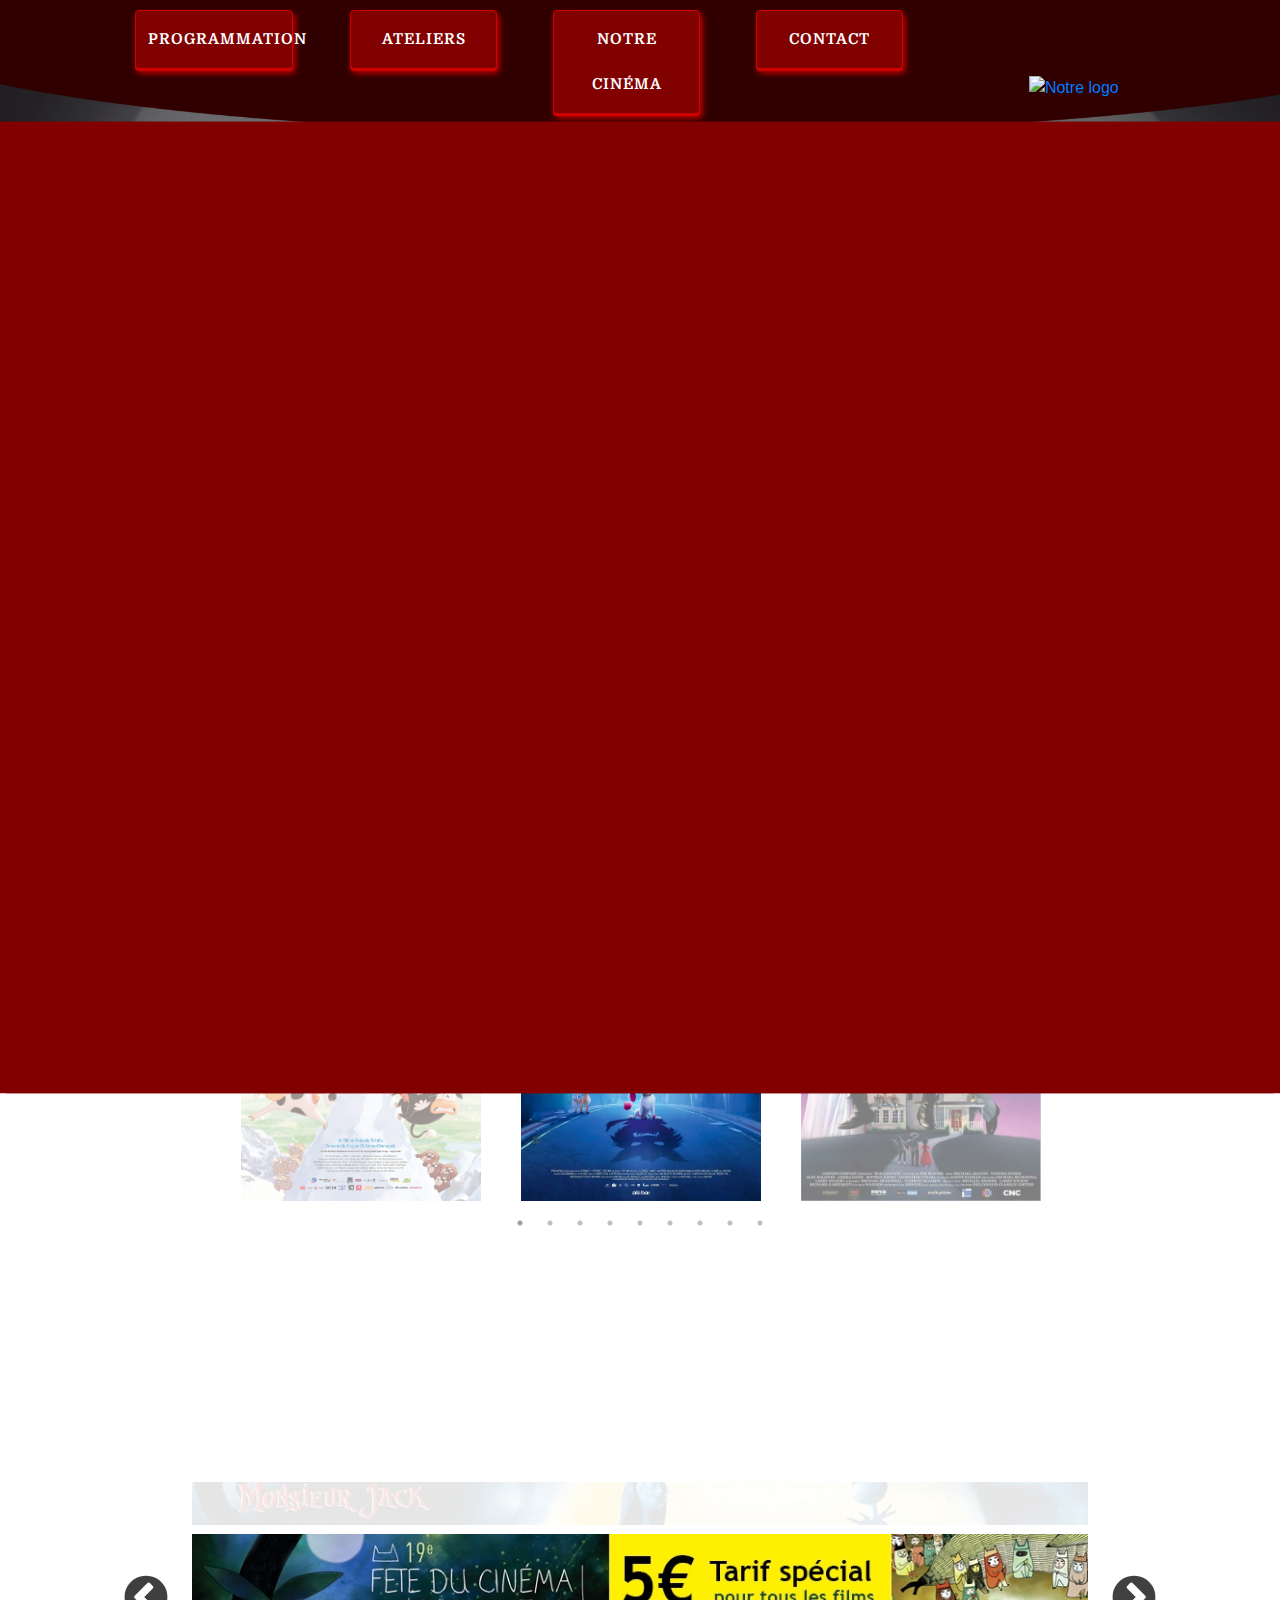
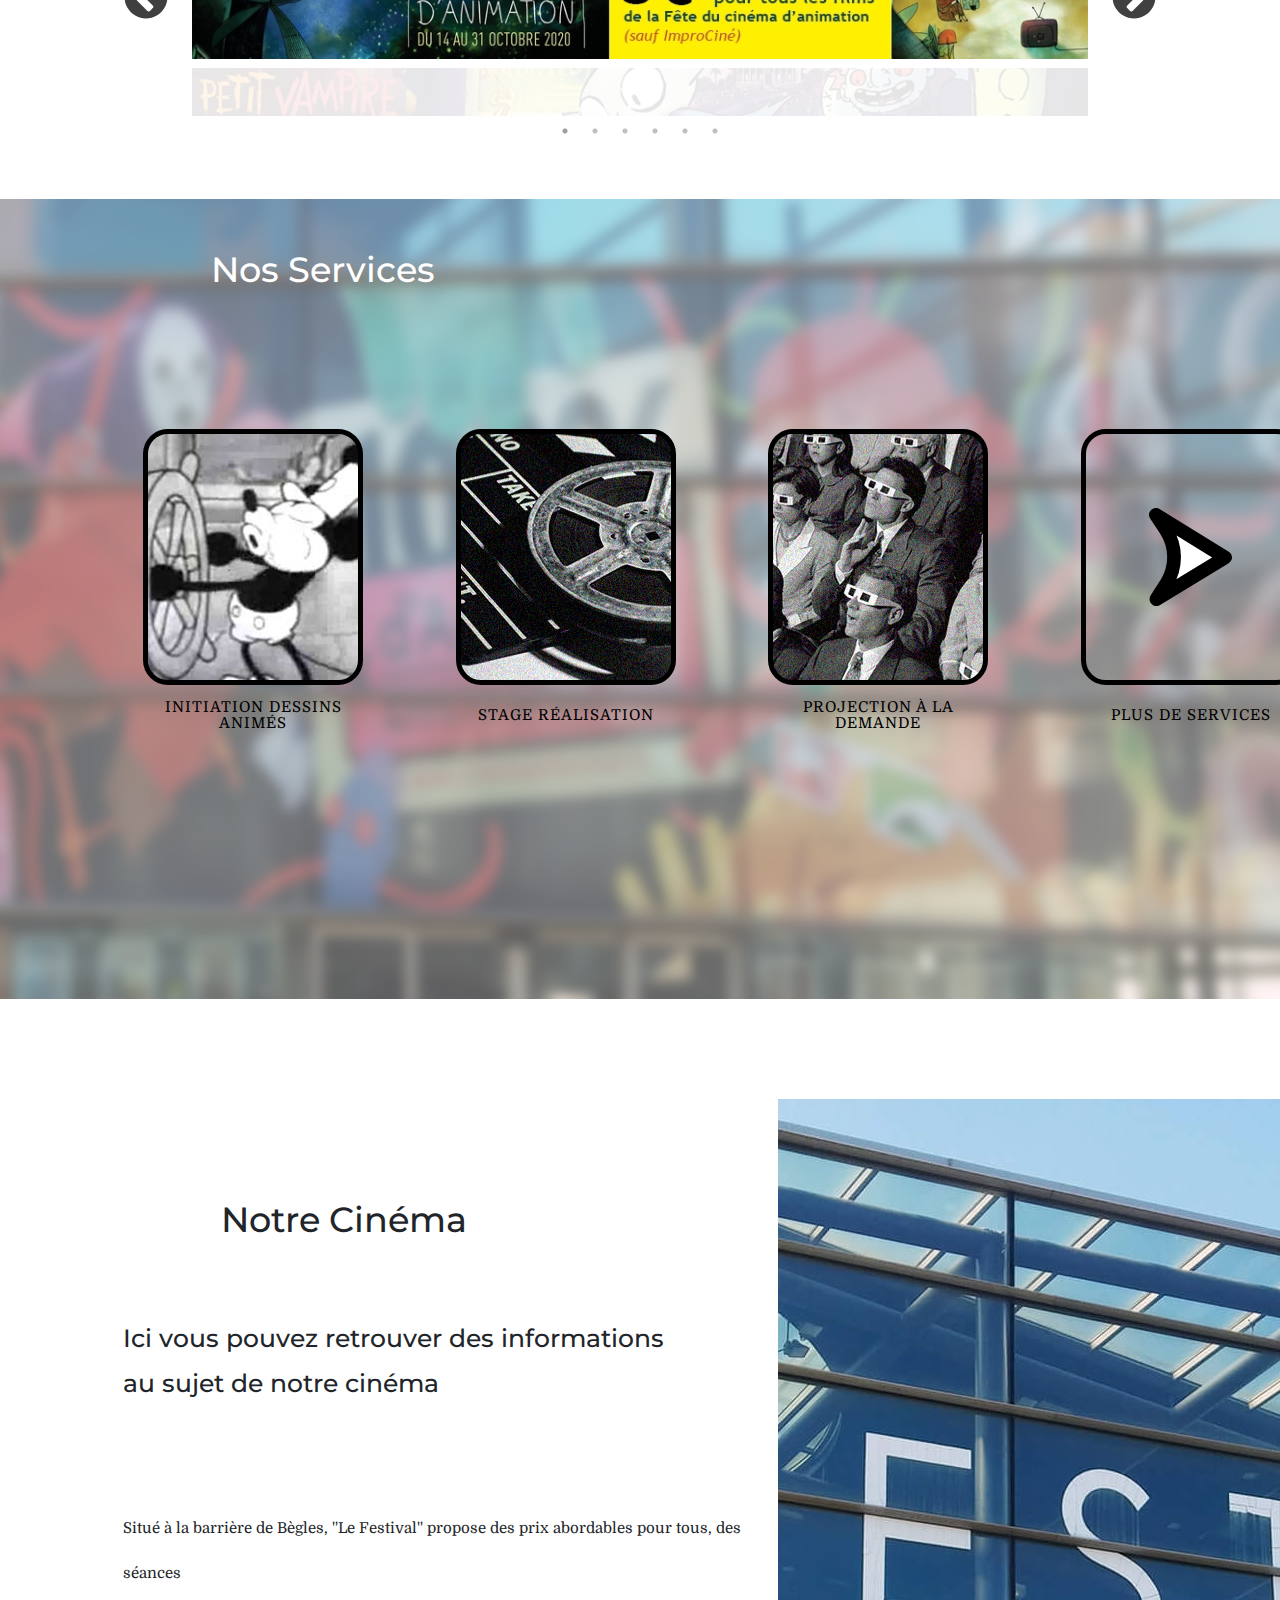
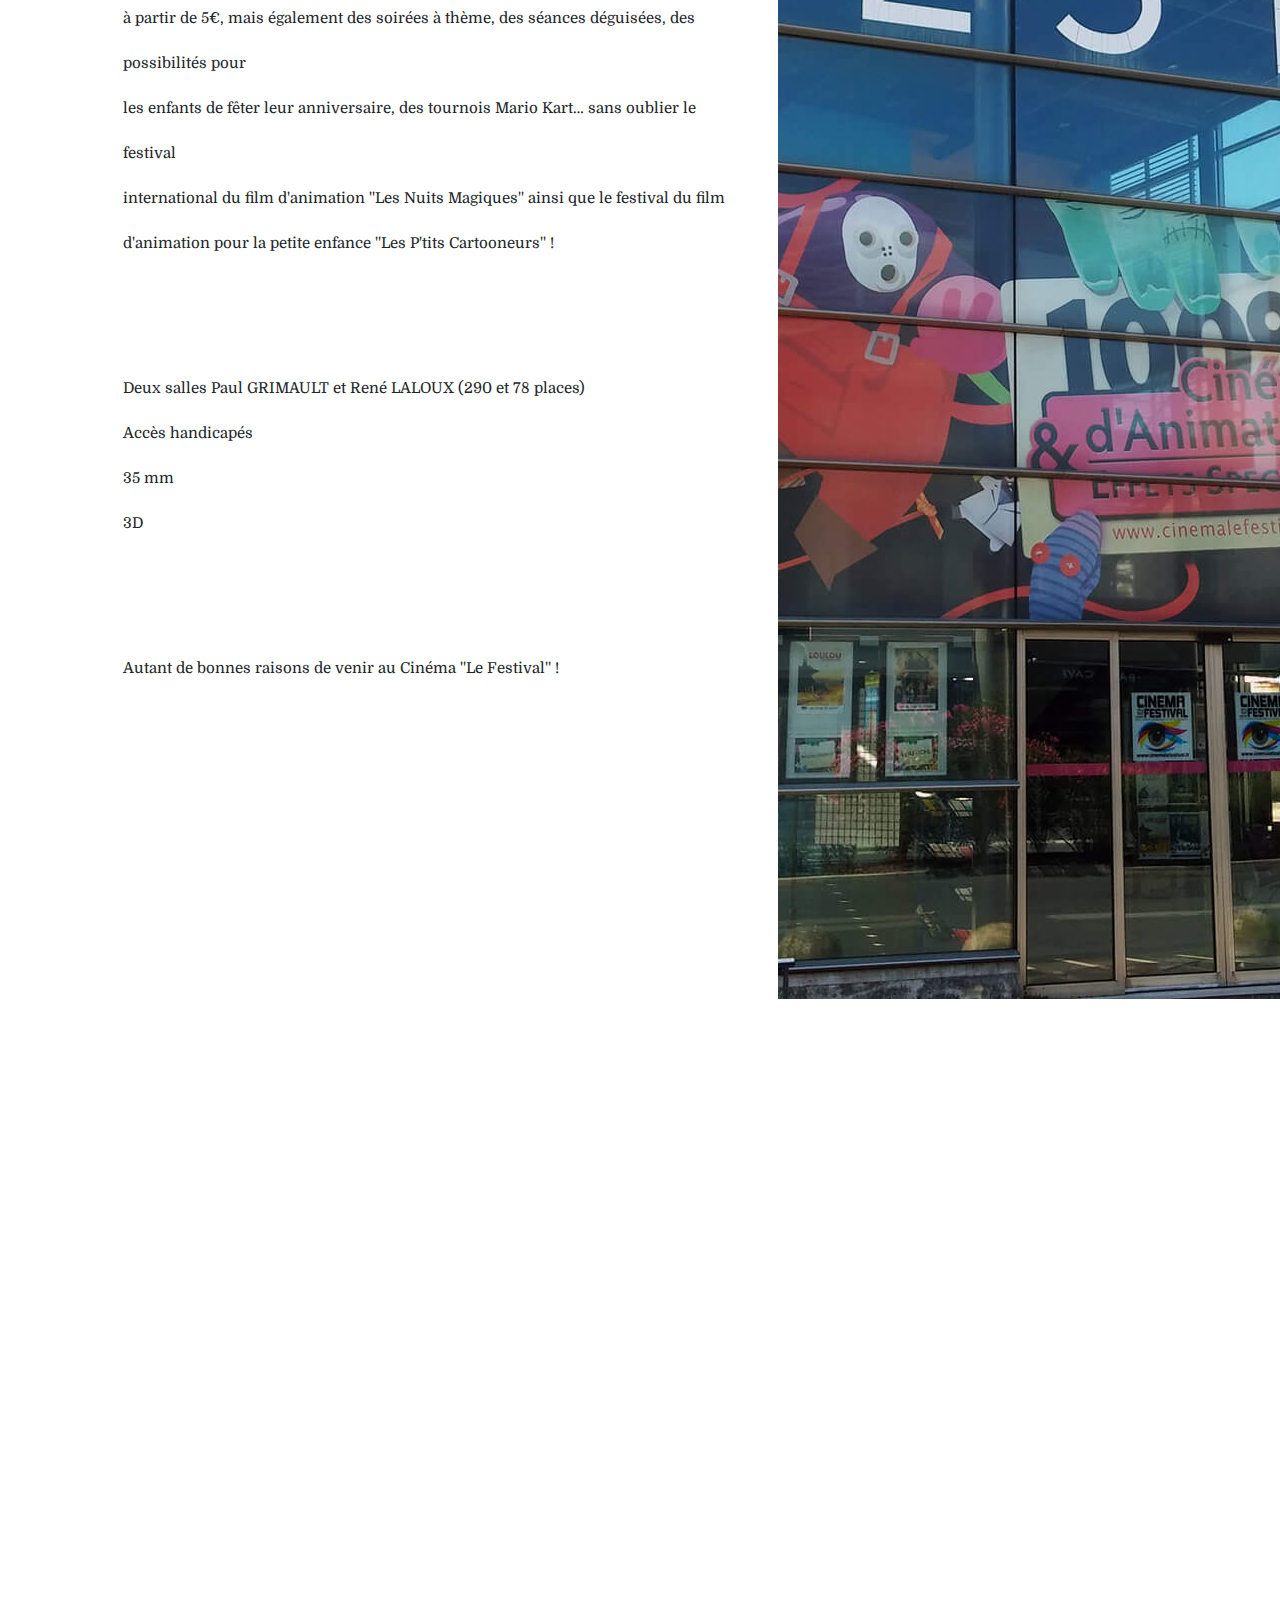
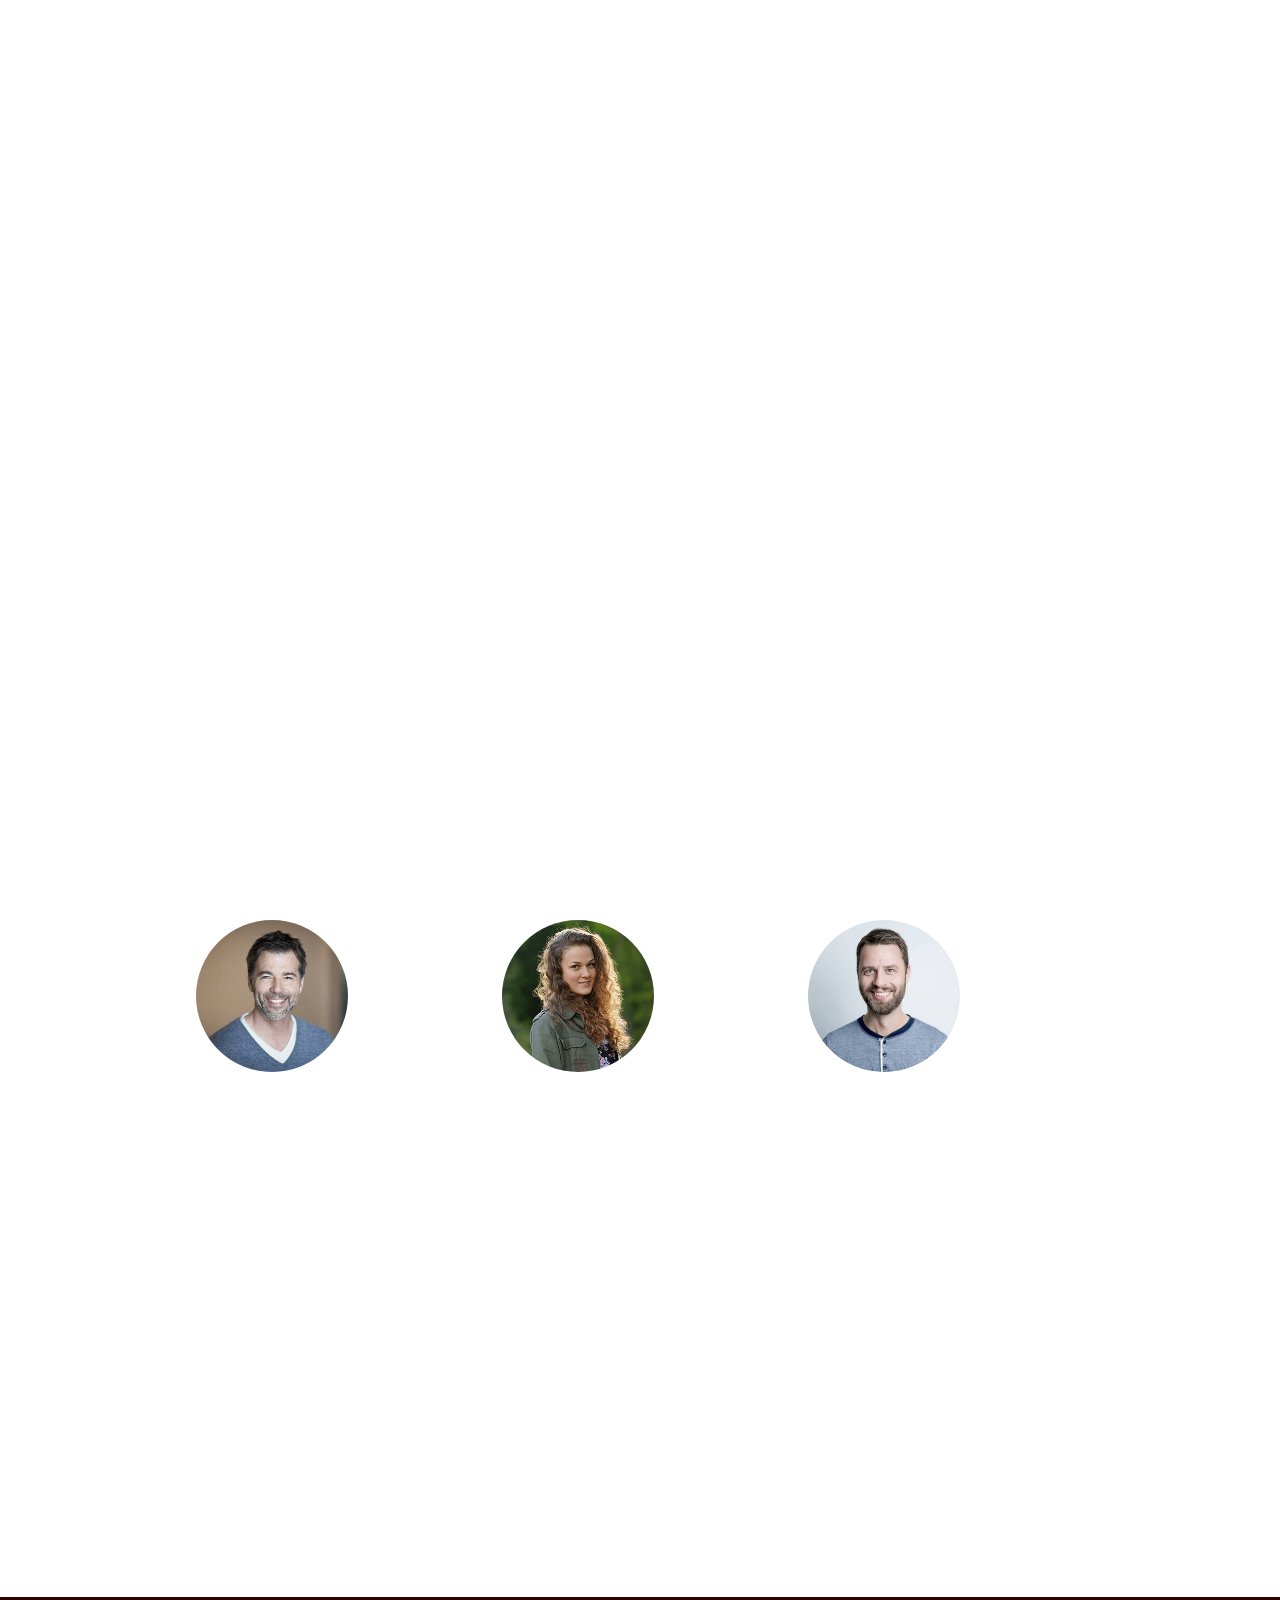
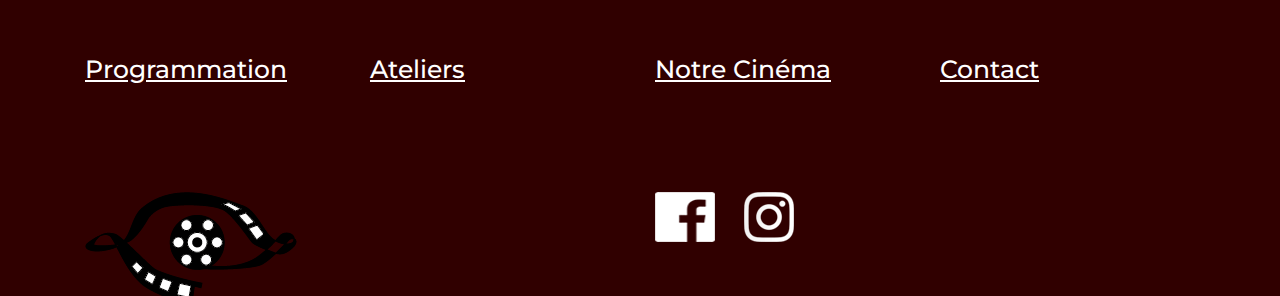
==== index.html @ 4c050da2 "orthograph" ====
<!DOCTYPE html>
<html lang="en">

<head>
    <meta charset="utf-8" />
    <meta http-equiv="X-UA-Compatible" container="IE=edge,chrome=1" />
    <title>Cinéma le Festival</title>
    <meta name="description"
        container="Site du Cinéma LeFestival de Bègles. Programmation des films et événements, horaires et services" />
    <meta name="viewport" container="width=device-width, initial-scale=1" />
    <link rel="apple-touch-icon" href="apple-touch-icon.png" />
    <link rel="stylesheet" href="https://stackpath.bootstrapcdn.com/bootstrap/4.4.1/css/bootstrap.min.css"
        integrity="sha384-Vkoo8x4CGsO3+Hhxv8T/Q5PaXtkKtu6ug5TOeNV6gBiFeWPGFN9MuhOf23Q9Ifjh" crossorigin="anonymous" />

    <link rel="stylesheet" type="text/css" href="./caroussel_res/slick/slick.css">
    <link rel="stylesheet" type="text/css" href="./caroussel_res/slick/slick-theme.css">
    <link rel="stylesheet" href="./css/reset.css" />
    <link rel="stylesheet" href="./css/chargement.css" />
    <link rel="stylesheet" href="./css/buttons.css" />
    <link rel="stylesheet" href="css/puce.css">
    <link rel="stylesheet" href="./css/index.css" />
    <link rel="stylesheet" href="./css/buttonsServices.css" />
    <link rel="stylesheet" href="./css/style.css" />
    <link rel="stylesheet" href="./css/slick.css" />
    <link rel="stylesheet"
        href="https://fonts.googleapis.com/css2?family=Domine&family=Montserrat:wght@500&display=swap" rel="stylesheet">
    <!-- <link rel="stylesheet" href="css/bootstrap.min.css" /> -->

</head>

<body>
    <section id="panels-container">
        <div class="panel panel--left is-opened ">
            <svg xmlns="http://www.w3.org/2000/svg" width="135vw" height="135vh" viewBox="0 0 1422.917 800">
                <path id="slide_gauche" data-name="slide gauche"
                    d="M0,0V800H1048.417c228.875-191.073,374.5-478.531,374.5-800Z" fill="#810000" />
            </svg>


        </div>
        <div class="panel panel--right is-opened ">
            <svg xmlns="http://www.w3.org/2000/svg" width="135vw" height="135vh" viewBox="0 0 1422.917 800">
                <path id="slide_droit" data-name="slide droit" d="M1422.917,0V800H374.5C145.625,608.927,0,321.469,0,0Z"
                    fill="#810000" />
            </svg>


        </div>

        <header id="bar">
            <div class="container-fluid menu">


                <!--le menu-->
                <div class="row men1">
                    <div class="col">
                        <section class="buttons">

                            <a href="Film.html" class="btn btn-1 btnanim">
                                <p>Programmation</p>
                            </a>
                    </div>
                    <div class="col">
                        <section class="buttons">
                            <a href="" class="btn btn-1 btnanim">
                                <p>Ateliers</p>
                            </a>
                    </div>
                    <div class="col">
                        <section class="buttons">
                            <a href="" class="btn btn-1 btnanim">
                                <p>Notre Cinéma</p>
                            </a>
                    </div>
                    <div class="col">
                        <section class="buttons">
                            <a href="" class="btn btn-1 btnanim">
                                <p>Contact</p>
                            </a>
                    </div>

                </div>
                <div class="row men2">
                    <div class="col">
                        <a href="index.html" class="btnanim">
                            <img class="logo" src=Img-logo\logo1.png title="Notre logo" alt="Notre logo">
                        </a>

                    </div>
                </div>
            </div>

            <!--ici le logo-->


        </header>

        <nav id="main-navigation">
            <ul class="contpuces">
                <li><a href="#ecran1" class="puce puce1"> </a> </li>
                <li><a href="#ecran2" class="puce puce2"> </a> </li>
                <li><a href="#ecran3" class="puce puce3"> </a> </li>
                <li><a href="#ecran4" class="puce puce4"> </a> </li>
                <li><a href="#ecran5" class="puce puce5"> </a> </li>
                <li><a href="#ecran6" class="puce puce6"> </a> </li>
                <li><a href="#ecran7" class="puce puce7"> </a> </li>

            </ul>
        </nav>

        <div class="container-fluid">
            <div class="row entitle">
                <div class="col">
                    <!-- texte de bienvenu-->
                    <h1 class="big">Bienvenue au Cinéma Le Festival !</h1>
                    <h3 class="distantuno">Spécialisé dans le cinéma d'animation <br> et d'effets spéciaux à Bègles !
                    </h3>
                </div>
            </div>

            <div class="row">
                <div class="col">
                    <h2 id="ecran1" class="title-anchor distantdos">Nos Films à l'affiche</h2>

                    <section class="center slider">
                        <div>
                            <a href="http://www.google.com"><img src="./Img-flm/100_loup/Affiche.jpg"></a>
                        </div>
                        <div>
                            <a href="http://www.google.com"><img src="./Img-flm/Beetlejuice/Affiche.jpg"></a>
                        </div>
                        <div>
                            <a href="http://www.google.com"><img src="./Img-flm/Black_Widow/Affiche.jpg"></a>
                        </div>
                        <div>
                            <a href="http://www.google.com"><img src="./Img-flm/Dark_Shadow/Affiche.jpg"></a>
                        </div>
                        <div>
                            <a href="http://www.google.com"><img src="./Img-flm/Frankenweenie/Affiche.jpg"></a>
                        </div>
                        <div>
                            <a href="http://www.google.com"><img src="./Img-flm/Fritzi/Affiche.jpg"></a>
                        </div>
                        <div>
                            <a href="http://www.google.com"><img src="./Img-flm/La_chouette_en_toque/Affiche.jpg"></a>
                        </div>
                        <div>
                            <a href="http://www.google.com"><img src="./Img-flm/Le_peuple_loup/Affiche.jpg"></a>
                        </div>
                        <div>
                            <a href="http://www.google.com"><img src="./Img-flm/Le_Quatuor_à_cornes/Affiche.jpg"></a>
                        </div>
                    </section>

                    <a href="Film.html">
                        <p class="minLink">Voir plus de films</p>
                    </a>
                </div>
            </div>
            <div class="row">
                <div class="col">
                    <h2 id="ecran2" class="title-anchor distantdos ">Nos Événements</h2>


                    <section class="vertical-center slider">
                        <div>
                            <img src="./bannEvnmt/1.jpg">
                        </div>
                        <div>
                            <img src="./bannEvnmt/2.jpg">
                        </div>
                        <div>
                            <img src="./bannEvnmt/3.jpg">
                        </div>
                        <div>
                            <img src="./bannEvnmt/4.jpg">
                        </div>
                        <div>
                            <img src="./bannEvnmt/5.jpg">
                        </div>
                        <div>
                            <img src="./bannEvnmt/6.jpg">
                        </div>
                    </section>

                    <a href="">
                        <p class="minLink">Voir plus d'événement</p>
                    </a>
                </div>
            </div>


            <div id="ecran3" class="row serv" style="background-image:url(./img-logo/service_bg.png);">
                <div class="col">
                    <h2 class="title-anchor distantdos">Nos Services</h2>
                    <div class="container-fluid">
                        <div class="row">

                            <!-- div avec les boutons-->
                            <div class="col">
                                <section class="buttons2 ">
                                    <span class="btn-2 btn-3 "
                                        style="background-image: url(./img-logo/animation.png);  background-position: center; background-size: inherit;">
                                        <p class="BS" style="position: absolute; padding-top: 150%;">Initiation dessins
                                            animés</p>
                                    </span>
                                </section>
                            </div>
                            <div class="col ">
                                <section class="buttons2">
                                    <span class="btn-2 btn-3"
                                        style="background-image: url(./img-logo/real.png);  background-position: center; background-size: inherit;">
                                        <p class="BS" style="position: absolute; padding-top: 150%;">Stage réalisation
                                        </p>
                                    </span>
                                </section>
                            </div>
                            <div class="col ">
                                <section class="buttons2">
                                    <span class="btn-2 btn-3"
                                        style="background-image: url(./img-logo/proj.png);  background-position: center; background-size: inherit;">
                                        <p class="BS" style="position: absolute; padding-top: 150%;">Projection à la
                                            demande</p>
                                    </span>
                                </section>
                            </div>
                            <div class="col ">
                                <section class="buttons2">
                                    <span class="btn-2 btn-3">
                                        <img src=img-logo\Flech-lien.svg title="voir plus de services"
                                            alt="voir plus de services" style="height: 40%;">
                                        <p class="BS" style="position: absolute; padding-top: 150%;">Plus de services
                                        </p>
                                    </span>
                                </section>
                            </div>
                        </div>
                    </div>
                </div>
            </div>
        </div>
        <div class="container-fluid container-cinema">
            <div class="row">
                <div class="col">
                    <div class="container-fluid">
                        <div class="row">
                            <div class="col distantuno">
                                <div class="container-fluid">
                                    <div class="row">
                                        <h2 id="ecran4" class="title-anchor distantdos">Notre Cinéma</h2>
                                    </div>
                                    <div class="row ">
                                        <h3>Ici vous pouvez retrouver des informations <br> au sujet de notre cinéma
                                        </h3>
                                    </div>
                                    <div class="row rightText">
                                        <p>Situé à la barrière de Bègles, ''Le Festival'' propose des prix abordables
                                            pour tous, des
                                            séances <br>
                                            à partir de 5€, mais également des soirées à thème, des séances déguisées,
                                            des
                                            possibilités
                                            pour<br>
                                            les enfants de fêter leur anniversaire, des tournois Mario Kart… sans
                                            oublier le
                                            festival<br>
                                            international du film d'animation ''Les Nuits Magiques'' ainsi que le
                                            festival du
                                            film<br>
                                            d'animation pour la petite enfance ''Les P'tits Cartooneurs'' !</p>
                                    </div>
                                    <div class="row rightText">
                                        <ul>
                                            <li>
                                                <p>Deux salles Paul GRIMAULT et René LALOUX (290 et 78 places)</p>
                                            </li>
                                            <li>
                                                <p>Accès handicapés</p>
                                            </li>
                                            <li>
                                                <p>35 mm</p>
                                            </li>
                                            <li>
                                                <p>3D</p>
                                            </li>
                                        </ul>
                                    </div>
                                    <div class="row rightText">
                                        <p>Autant de bonnes raisons de venir au Cinéma ''Le Festival'' !</p>
                                    </div>
                                </div>
                            </div>
                        </div>
                    </div>
                </div>

                <img src=img-logo\image-cine.jpg title="notre cinéma" alt="Cienam LeFestival" class="cinemaLateral">
            </div>
        </div>

        <div id="ecran5" class="container-fluid" style="padding: 0;">
            <div>
                <iframe
                    src="https://www.google.com/maps/embed?pb=!1m18!1m12!1m3!1d3177.0318191972688!2d-0.5648688286896452!3d44.813136927981915!2m3!1f0!2f0!3f0!3m2!1i1024!2i768!4f13.1!3m3!1m2!1s0xd5527aac4575fe1%3A0x7daa99163ab271bf!2sLe%20Festival!5e0!3m2!1sfr!2sfr!4v1603199447077!5m2!1sfr!2sfr"
                    frameborder="0" class="maps" allowfullscreen="" aria-hidden="false" tabindex="0"></iframe>
            </div>
            <!--mettre la carte google ici-->
        </div>
        <div class=" container-fluid teamso">

            <div class="row">
                <div class="col">
                    <!-- div contact-->
                    <h2 class="title-anchor distantdos " class="black">Contact </h2>
                    <div class="rightText distantuno">
                        <p>
                            05.56.51.76.60<br>
                            
                            09.51.99.04.80<br>
                            contact@cinemalefestival.fr
                    </div>
                </div>
            </div>

            <div class="row team">
                <!--div avec la team cinema-->

                <div class="col rightText">
                    
                    <div class="container-fluid ">
                        <h2 id="ecran6" class="title-anchor" class="no-black">Notre équipe </h2>
                        <div class="row ">
                            <div class="col ariere1">
                                <h3>Fabrice</h3>
                                <img src=img-portrait\1.png title="Fabrice de la ROSA" alt="Fabrice de la ROSA"
                                    class="photoDeProfil">
                                <p class="rightText">Directeur & programmateur
                                    Bureau administratif
                                    Cofondateur de Flip-Book
                                    </p>
                                <ul>
                                    <li id="ecran7" class="title-anchor">
                                        <p class="row rightText">
                                            05.56.51.76.60 </br>
                                            contact@cinemalefestival.fr</p>
                                    </li>
                                </ul>
                            </div>
                            <div class="col ariere1">
                                <h3>Severine</h3>
                                <img src=img-portrait\3.png title="Severine" alt="Séverine" class="photoDeProfil">
                                <p class=" rightText">Projectionniste & Animatrice
                                    Cinéma "Le Festival"
                                    Chef d'ateliers
                                </p>
                                <ul>
                                    <li>
                                        <p class=" rightText">
                                            05.56.51.76.60</br>
                                            contact@cinemalefestival.fr</p>
                                    </li>
                                </ul>

                            </div>
                            <div class="col ariere1">
                                <h3>Christoph</h3>
                                <img src=img-portrait\2.png title="Christoph Jule" alt title="Christoph Jule"
                                    class="photoDeProfil">
                                <div>
                                    <p class=" rightText">Projectionniste & Animateur
                                        Cinéma "Le Festival"
                                        Chef d'ateliers
                                    </p>
                                    <ul>
                                        <li>
                                            <p class="rightText">
                                                05.56.51.76.60</br>
                                                contact@cinemalefestival.fr</p>
                                        </li>
                                    </ul>
                                </div>

                            </div>
                        </div>
                    </div>
                </div>
            </div>
        </div>






        <footer id="bar2">
            <div class="container">
                <div class="row">
                    <!--les boutons menu-->
                    <a href="Film.html" class="col" style="text-decoration: underline; color: white;">
                        <h3>Programmation</h3>
                    </a>
                    <a href="Film.html" class="col" style="text-decoration: underline; color: white;">
                        <h3>Ateliers</h3>
                    </a>
                    <a href="Film.html" class="col" style="text-decoration: underline; color: white;">
                        <h3>Notre Cinéma</h3>
                    </a>
                    <a href="Film.html" class="col" style="text-decoration: underline; color: white;">
                        <h3>Contact</h3>
                    </a>
                    
                </div>
                <div class="row">
                    <div class=col> <a href="index.html"><img src=img-logo\logo.png title="notre logo"
                                alt="notre logo"></a></div>
                    <div class=col>
                        <p></p>
                    </div>
                    <div class=col>
                        <a href="https://www.facebook.com/cinemalefestival">
                            <img src=img-logo\pngegg_(9).png title="notre page Facebook" alt="notre page Facebook">
                        </a>
                        <a href="https://www.instagram.com/cinemalefestival/">
                            <img src=img-logo\pngegg_(10).png title="notre Instagram" alt="notre Instagram">
                        </a>
                    </div>
                    <div class=col>
                    </div>
                </div>
                <div class="row">
                    <p>Si vous avez besoin de nous contacter :
                        09.51.99.04.80 / 05.56.51.76.60
                        contact@cinemalefestival.fr</p>
                    <p>Notre adresse :
                        151 Boulevard ALBERT 1er
                        33130 Bègles</p>
                    <p>© 2020 Cinéma "Le Festival" de Bègles, tout droits réservés – Mentions légales – Site réalisé par
                        Dessert
                        Web</p>
                </div>
                <!--info-->
            </div>

        </footer>

        <script src="https://code.jquery.com/jquery-2.2.0.min.js" type="text/javascript"></script>
        <script src="./caroussel_res/slick/slick.js" type="text/javascript" charset="utf-8"></script>
        <script type="text/javascript">
            $(document).on('ready', function () {
                $(".vertical-center-4").slick({
                    dots: true,
                    vertical: true,
                    centerMode: true,
                    slidesToShow: 4,
                    slidesToScroll: 2
                });
                $(".vertical-center-3").slick({
                    dots: true,
                    vertical: true,
                    centerMode: true,
                    slidesToShow: 3,
                    slidesToScroll: 3
                });
                $(".vertical-center-2").slick({
                    dots: true,
                    vertical: true,
                    centerMode: true,
                    slidesToShow: 2,
                    slidesToScroll: 2
                });
                $(".vertical-center").slick({
                    dots: true,
                    vertical: true,
                    centerMode: true,
                });
                $(".vertical").slick({
                    dots: true,
                    vertical: true,
                    slidesToShow: 3,
                    slidesToScroll: 3
                });
                $(".regular").slick({
                    dots: true,
                    infinite: true,
                    slidesToShow: 3,
                    slidesToScroll: 3
                });
                $(".center").slick({
                    dots: true,
                    infinite: true,
                    centerMode: true,
                    slidesToShow: 3,
                    slidesToScroll: 3
                });
                $(".variable").slick({
                    dots: true,
                    infinite: true,
                    variableWidth: true
                });
                $(".lazy").slick({
                    lazyLoad: 'ondemand', // ondemand progressive anticipated
                    infinite: true
                });
            });
        </script>



    </section>


    <script src="js/main.js"></script>
</body>

</html>
---- css/chargement.css ----
#panels-container {
    height: 100vh;
    width: 100vw;
  }
  
  .panel{
    position: fixed;
    transition: 1s;
    z-index: 12;
  }

  .panel--left { 
    transform: translateX(-100%);
    left: 0;
  }
  
  .panel--right {
    right: 0;
    transform: translateX(100%);

  } 
  
  .panel--right.is-opened {
    transform: translateX(0%);
  }
  
  
  .panel--left.is-opened {
    transform: translateX(0%);
  }
---- css/buttons.css ----
@import url('https://fonts.googleapis.com/css2?family=Montserrat&display=swap');
 * {
	 box-sizing: inherit;
	 transition-property: all;
	 transition-duration: 0.6s;
	 transition-timing-function: ease;
}
 html, body {
	 
	 height: 100%;
	 width: 100vw;
}

 .buttons {
	
	 height: 100%;
	 text-align: center;
	 width: 85%;
}
.menu {
	margin-left: 9.41%;
	padding-top : 10px;
	padding-right : 9.48%;

}
.men1 {
	padding-right: 350px;
}
.men2 {
	padding-left: 75%;
	margin-top : -1.489%;
}

p a:hover {
	background: rgba(255, 255, 255, 1);
	color: #e1332d;
}
.btn {
	color: #fff;
	cursor: pointer;
	font-size: 20px;
	font-weight: 400;
	line-height: 45px;
	margin: 0 0 2px;
	max-width: 250px;
	position: relative;
	text-decoration: none;
	text-transform: uppercase;
	width: 100%;
}
@media (min-width: 600px) {
	.btn {
		margin: 0 0px 2px;
   }
}
.btn:hover {
	text-decoration: none;
}
.btn-1 {
	background: #810000;
	border: 1px solid #cf0101;
	box-shadow: 0px 2px 0 #cf0101, 2px 4px 6px #cf0101;
	font-weight: 900;
	letter-spacing: 1px;
	transition: all 150ms linear;
}
.btn-1:hover {
	background: #8F1100;
	border: 1px solid rgba(0, 0, 0, 0.05);
	box-shadow: 1px 1px 2px rgba(255, 255, 255, 0.2);
	color: #fff;
	text-decoration: none;
	text-shadow: -1px -1px 0 #c2211c;
	transition: all 250ms linear;
}
---- css/puce.css ----
ul {
    list-style-type: none;
}

.puce {
    border-radius: 50%;
    display: block;
    position: relative;
    z-index: 10;
    width: 40px;
    height: 40px;
    border: 5px solid white;
}

.puce.is-active {
    background: white;
}
.puce.is-activeb {
    background: black;
}
.contpuces.is-black .puce {
    border: 5px solid black;
}

.puce1 {
    position: fixed;
    right: 95%;
    top: 20%;
}

.puce2 {
    position: fixed;
    right: 95%;
    top: 30%;
}

.puce3 {
    position: fixed;
    right: 95%;
    top: 40%;
}

.puce4 {
    position: fixed;
    right: 95%;
    top: 50%;
}

.puce5 {
    position: fixed;
    right: 95%;
    top: 60%;
}

.puce6 {
    position: fixed;
    right: 95%;
    top: 70%;
}

.puce7 {
    position: fixed;
    right: 95%;
    top: 80%;
}

/*
Fait disparaitre la scrollbar
 */

::-webkit-scrollbar {
    display: none;
}

/* le déplacement  */

html {
    scroll-behavior: smooth;
}
---- css/index.css ----
html, body {
	margin: 0;
	padding: 0;
  }

  * {
	box-sizing: border-box;
  }

  .slider {
	  width: 50%;
	  margin: 100px auto;
  }

  .slick-slide {
	margin: 0px 20px;
  }

  .slick-slide img {
	width: 100%;
  }

  .slick-prev:before,
  .slick-next:before {
	color: black;
  }


  .slick-slide {
	transition: all ease-in-out .3s;
	opacity: .2;
  }
  
  .slick-active {
	opacity: .5;
  }

  .slick-current {
	opacity: 1;
  }

.cinemaLateral{
	width: 40%; 
	height: 1500px; 
	display: block;
	margin-left: auto; 
	margin-right: 0; 
	object-fit: none;
}

.photoDeProfil{
	border-radius: 50%;
}

.maps{
	border:0; 
	width:100%; 
	height:100vh;
}
---- css/buttonsServices.css ----
* {
	 box-sizing: inherit;
	 transition-property: all;
	 transition-duration: 0.6s;
	 transition-timing-function: ease;
}
 html, body {
	 box-sizing: border-box;
	 height: 100%;
	 width: 100%;
}

 .buttons2 {
	border-radius: 25px;
	 display: flex;
	 flex-direction: column;
	 height: 99%;
	 width: 40%;
	 text-align: center;
	
	 
}

 p a:hover {
	border-radius: 25px;
	 background: rgba(0, 0, 0, 1);
	 color: #FFF5D6;
}
 .btn-2 {
	border-radius: 25px;
	 color: rgba(255, 255, 255, 0.2);
	 cursor: pointer;
	 font-size: 100%;
	 font-weight: 100%;
	 line-height: 100%;
	 margin: 100%;
	 max-width: 150%;
	 position: relative;
	 text-decoration: #000;
	 text-decoration-color:red ;
	 text-transform: uppercase;
	 height: 100%;
	 width: 100%;
	 min-width: 220px;
	 min-height: 220px;
	 max-width: 300px;
	 max-height: 300px;
}
 @media (min-width: 12.63%) {
	 .btn-2 {
		 margin: 6.32% 3.16% 6.32%;
	}
}
 .btn-2:hover {
	 text-decoration: none;
	 border-radius: 1.58%;
}
 .btn-3 {
	border-radius: 25px;
	 color: rgba(255, 255, 255, 0.2);
	 border: 5px solid #000;
	 font-weight: 1000px;
	 letter-spacing: 1px;
	 transition: all 150ms linear;
	 display: flex;
    justify-content: center;
    align-items: center;
}
 .btn-3:hover {
	border-radius: 25px;
	 background: #ffffff;
	 border: 1px solid rgba(0, 0, 0, 0.05);
	 box-shadow: 1px 1px 2px rgba(255, 255, 255, 0.2);
	 color: #ec817d;
	 text-decoration: none;
	 text-shadow: -1px -1px 0 #FFF5D6;
	 transition: all 250ms linear;
	 display: flex;
    justify-content: center;
    align-items: center;
}
---- css/style.css ----
#bar {
    background-image: url("../img-logo/Header.png") ;
    background-repeat: no-repeat;
    background-size: 100%   ;
    
}
#bar2 {

    background-color: #300000;
    
}


body {
    background-image: url("../img-logo/background-flatter.jpg");
    background-repeat: no-repeat;
    background-attachment: fixed;
    background-size: 100% 100%;
    padding: 0;
    margin: 0;
    
}

h1 {
    font-family: Montserrat;
    font-size: 45px;
    color: #fff;

}

h2 {
    font-family: Montserrat;
    font-size: 35px;
    

}

h3 {
    font-family: Montserrat;
    font-size: 25px;
    
    margin-top: 50px;
    margin-bottom: 100px;
    line-height: 45px;

}

p {
    font-family: Domine;
    font-size: 15px;
    display: center;
    

}

.rightText {
    margin-bottom: 100px;
    line-height: 45px;
    

}


.cinemaLateral{
    width: 40%; 
    height: 1500px; 
    display: block;
    margin-left: auto; 
    margin-right: 0; 
    object-fit: none;
    
}

.photoDeProfil{
    border-radius: 100%;
    width:55%;
    ;
}

.maps{
    border:0; 
    width:100%; 
    height:100vh;
}


.team {
    display : flex;
    padding-left: 13.27%;
    padding-right: 13.27%;
    
}

.logo{
    width:100%;
    max-width:3.16%;
}
span.blockservice{
    display: flex;
    position: relative;
    width: 9.8%;
    height: 155px;
    background-color: #fff5d6; 
}


.container-cinema {
    padding-left: 3.16%;
    background-color : white;
    
}

.distantuno {
    margin-left: 9.41%;
    margin-top: 50px ;
    margin-bottom: 100px ;
    
}
.distantdos {
    margin-left: 15.67%;
    margin-top: 50px ;
    margin-bottom: 25px ;
    
}
.BS {
    font-family: Domine;
    color : black;
}


.arière1{
    margin-left: 15.67%;
    max-width: 17.75% ;
}


.minLink {
    padding-left: 69.49%;
    color : #FFF;
    margin-bottom: 30px;
}

.big {
    margin-left: 9.41%;
    margin-top: 50px ;
    margin-bottom: 50px
}

.tall {
    margin-left: 9.41%;
    margin-top: 50px ;
    margin-bottom: 50px
}
.entitle {
    height: 60vh; text-align: center;padding-top: 5%;
    color : #FFF;
}
.sectitle {
    height: 50vh; text-align: center; padding-top: 5%;
}
#ecran1, #ecran2, #ecran3, #ecran5, footer, .team, .teamso {
    color : #FFF;

}

.suit {
    color: #fff
}

.serv {
    height: 100vh; background: url('./img-logo/service_bg.png') no-repeat;
    background-size: 100%;
}

.logo{
    max-width: 60%;
    margin-top : -8%;
    margin-bottom: 15%;
    margin-right: 50%;
    margin-left: 12.5%;
}
.teamso{
        background-image: url(../img-logo/team_bg.png);
        background-repeat: no-repeat;
        background-attachment: fixed;
        background-size: 100% 100%;
}
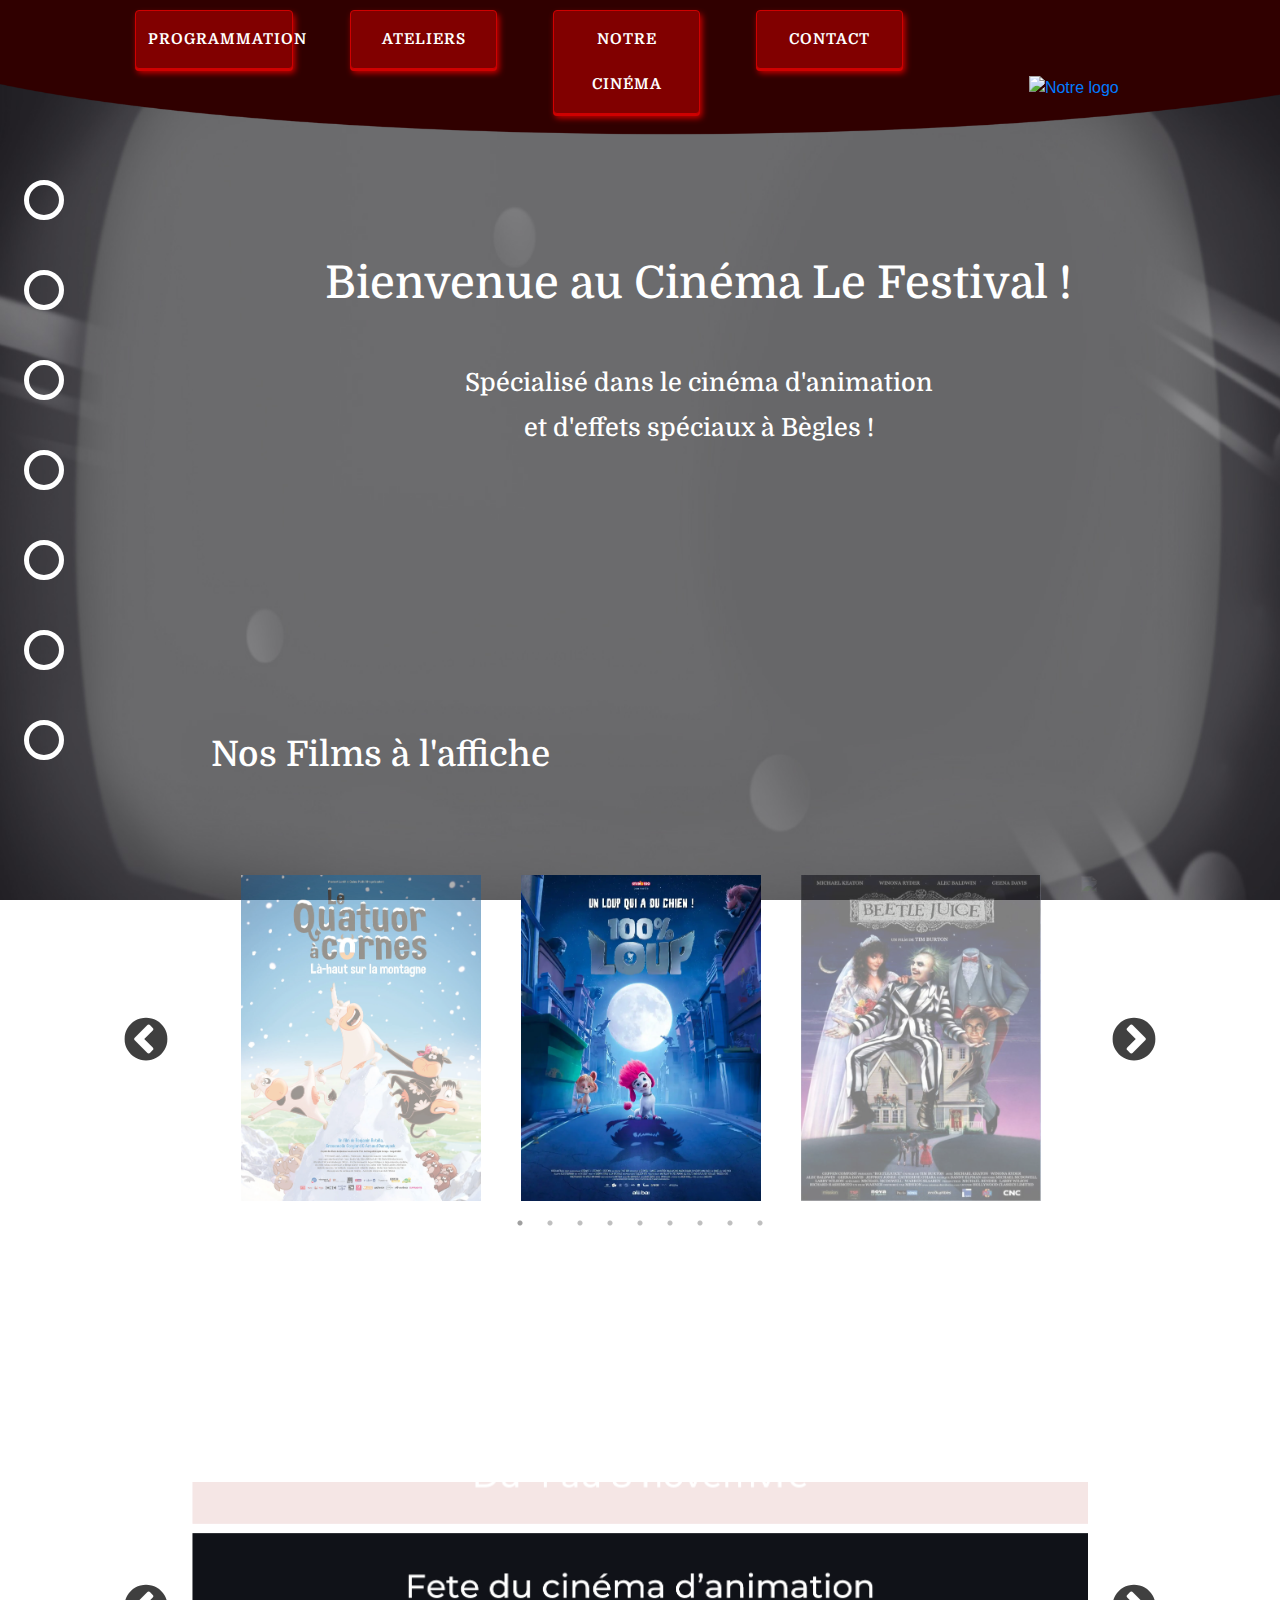
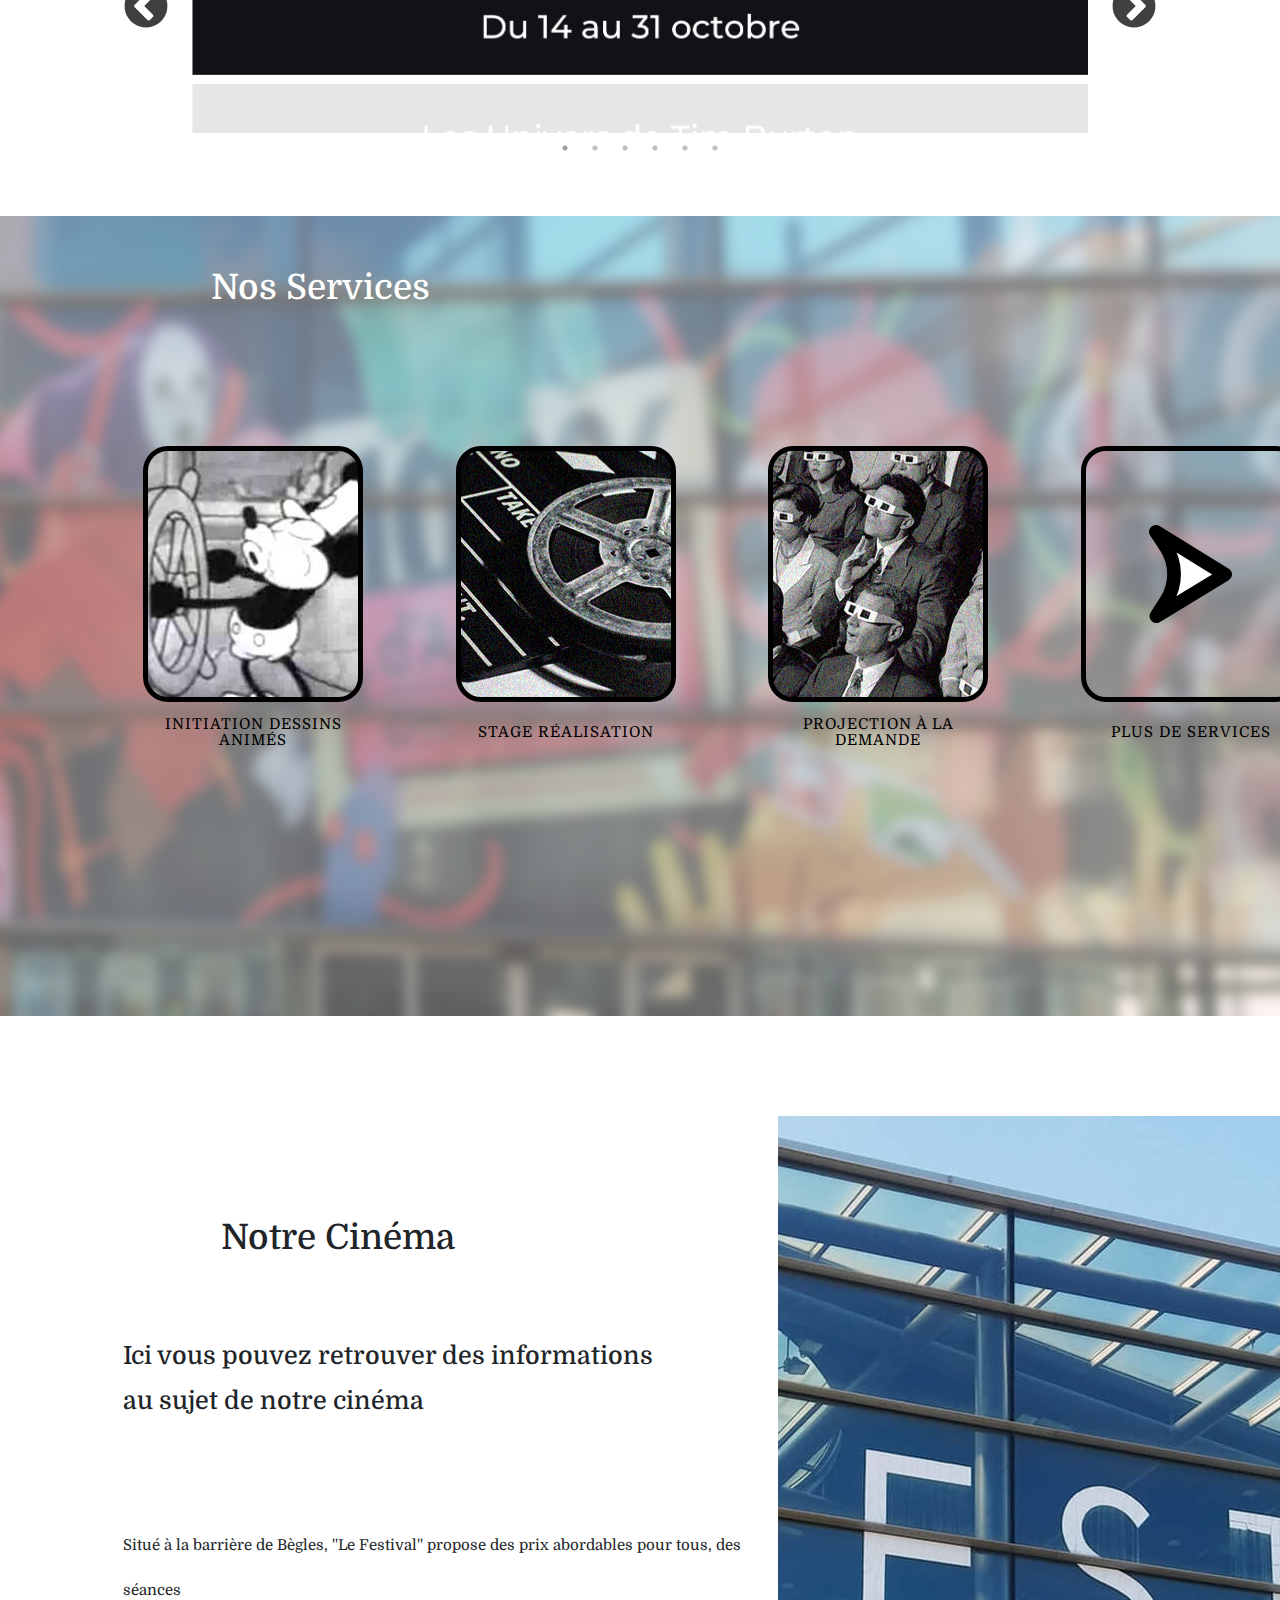
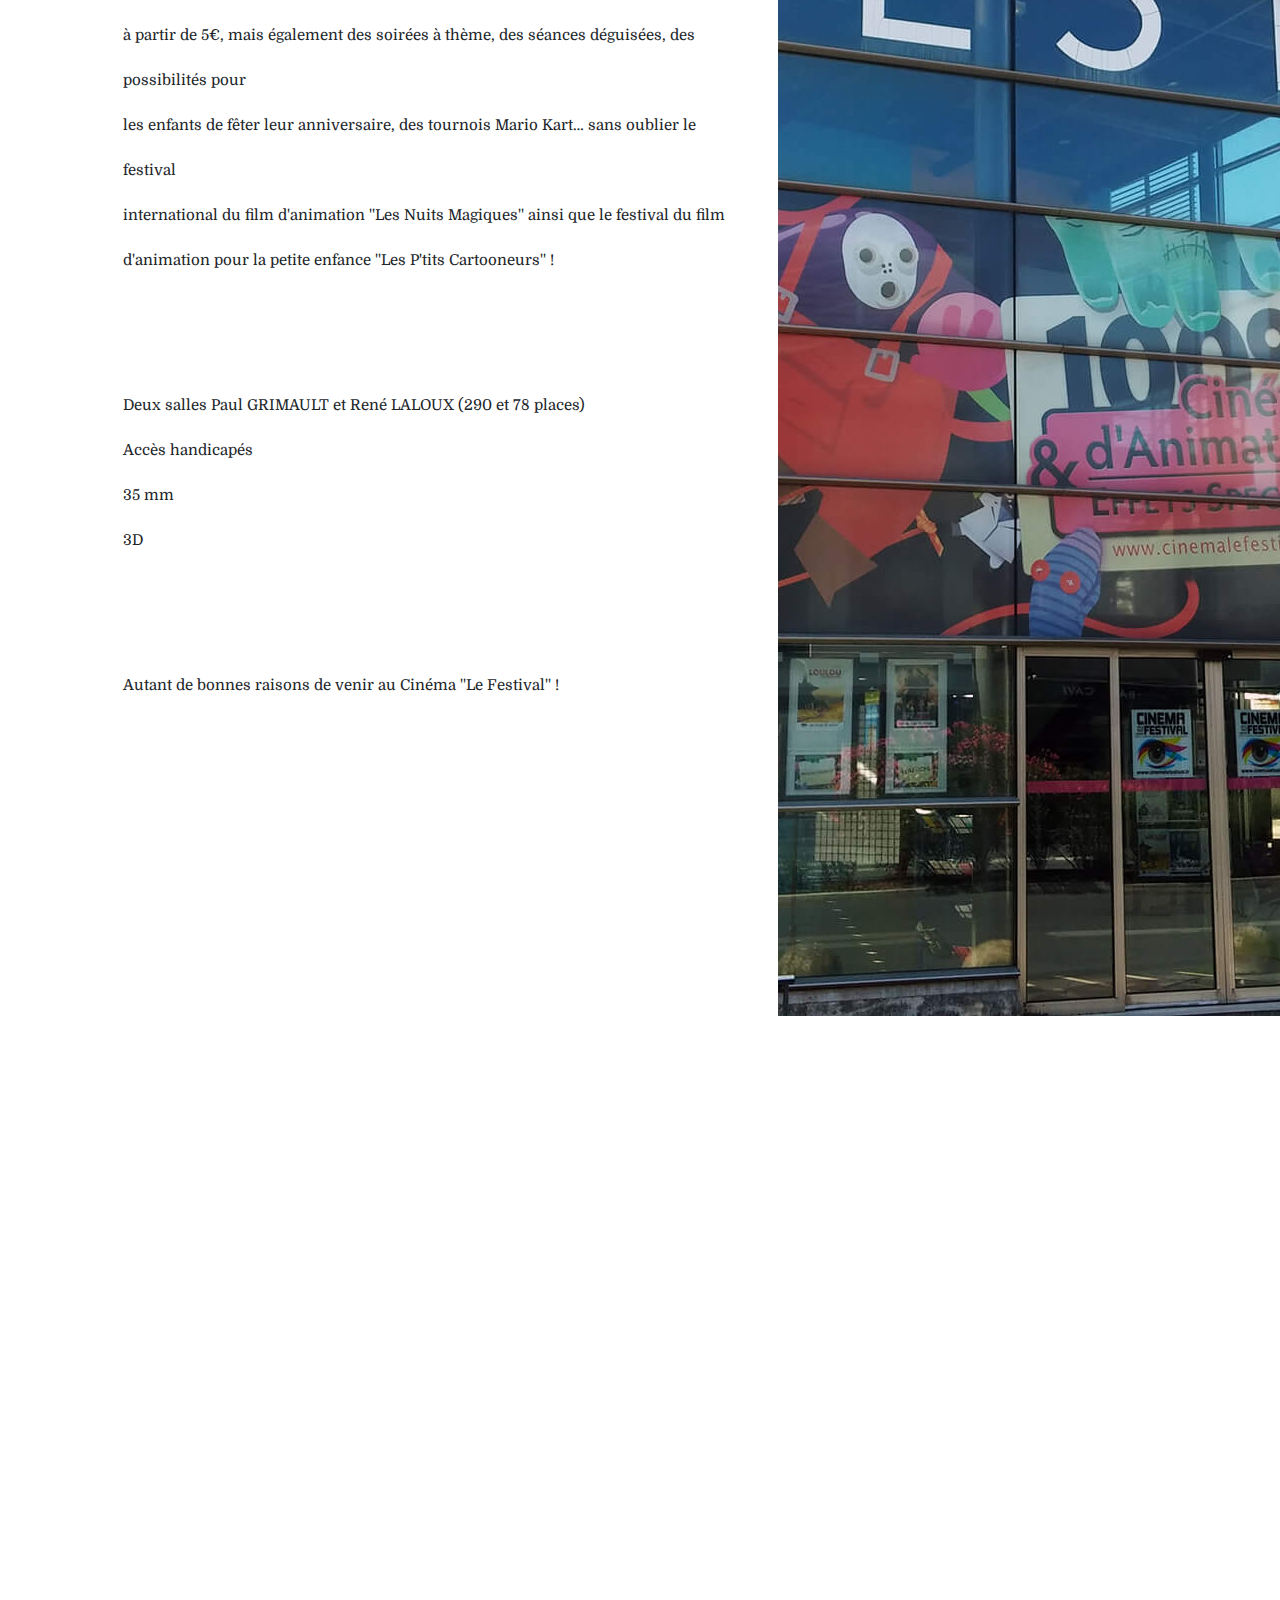
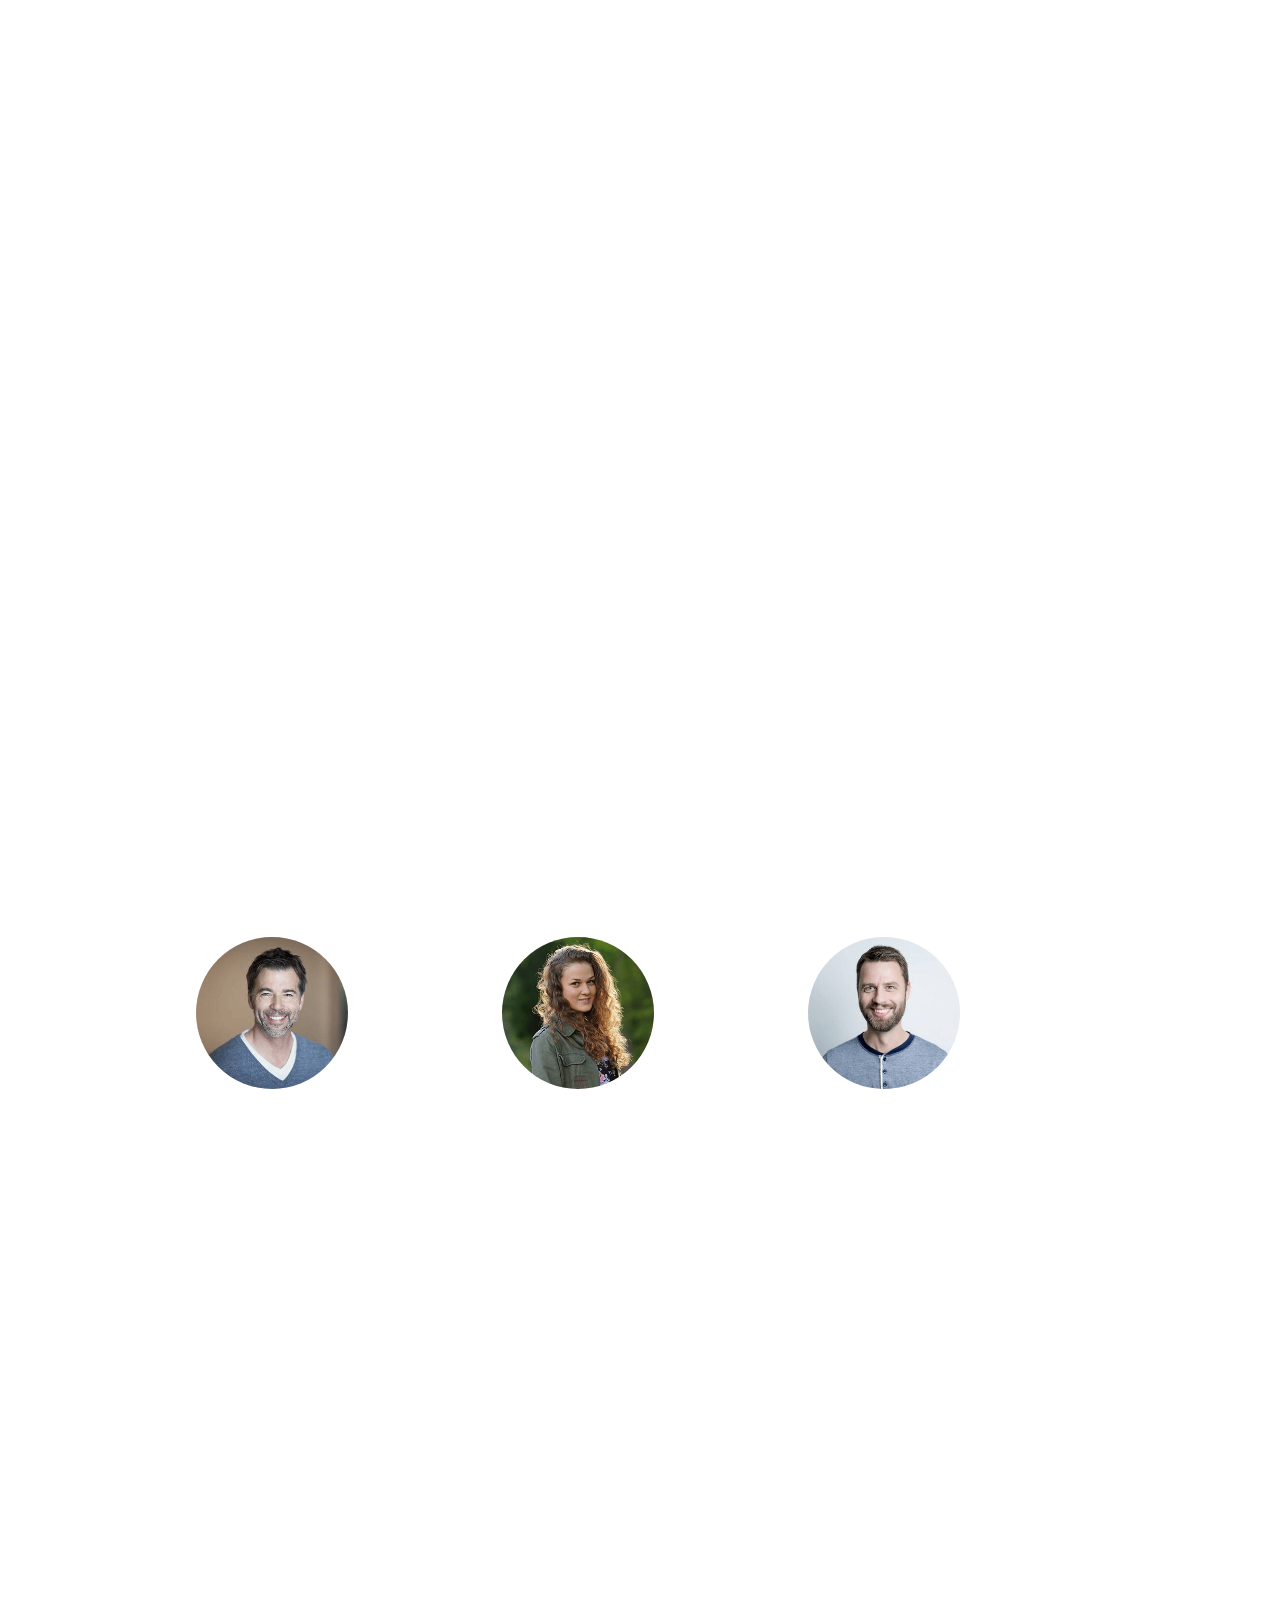
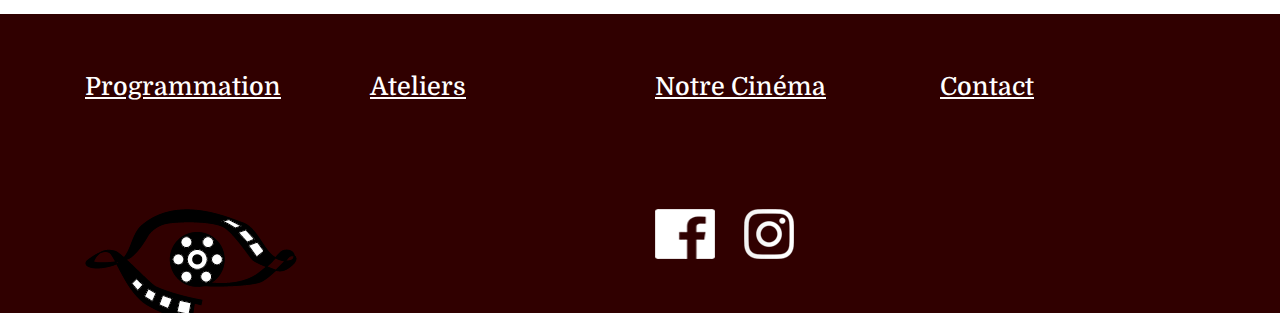
==== commit dafde638: "carousel" ====
--- a/index.html
+++ b/index.html
@@ -23,7 +23,7 @@
     <link rel="stylesheet" href="./css/style.css" />
     <link rel="stylesheet" href="./css/slick.css" />
     <link rel="stylesheet"
-        href="https://fonts.googleapis.com/css2?family=Domine&family=Montserrat:wght@500&display=swap" rel="stylesheet">
+        href="https://fonts.googleapis.com/css2?family=Domine&family=domine:wght@500&display=swap" rel="stylesheet">
     <!-- <link rel="stylesheet" href="css/bootstrap.min.css" /> -->
 
 </head>
@@ -298,7 +298,7 @@
             </div>
         </div>
 
-        <div id="ecran5" class="container-fluid" style="padding: 0;">
+        <div id="ecran5" class="container" style="padding: 0;">
             <div>
                 <iframe
                     src="https://www.google.com/maps/embed?pb=!1m18!1m12!1m3!1d3177.0318191972688!2d-0.5648688286896452!3d44.813136927981915!2m3!1f0!2f0!3f0!3m2!1i1024!2i768!4f13.1!3m3!1m2!1s0xd5527aac4575fe1%3A0x7daa99163ab271bf!2sLe%20Festival!5e0!3m2!1sfr!2sfr!4v1603199447077!5m2!1sfr!2sfr"
--- a/css/buttons.css
+++ b/css/buttons.css
@@ -1,4 +1,4 @@
-@import url('https://fonts.googleapis.com/css2?family=Montserrat&display=swap');
+@import url('https://fonts.googleapis.com/css2?family=domine&display=swap');
  * {
 	 box-sizing: inherit;
 	 transition-property: all;
--- a/css/style.css
+++ b/css/style.css
@@ -25,21 +25,21 @@
 }
 
 h1 {
-    font-family: Montserrat;
+    font-family: domine;
     font-size: 45px;
     color: #fff;
 
 }
 
 h2 {
-    font-family: Montserrat;
+    font-family: domine;
     font-size: 35px;
     
 
 }
 
 h3 {
-    font-family: Montserrat;
+    font-family: domine;
     font-size: 25px;
     
     margin-top: 50px;
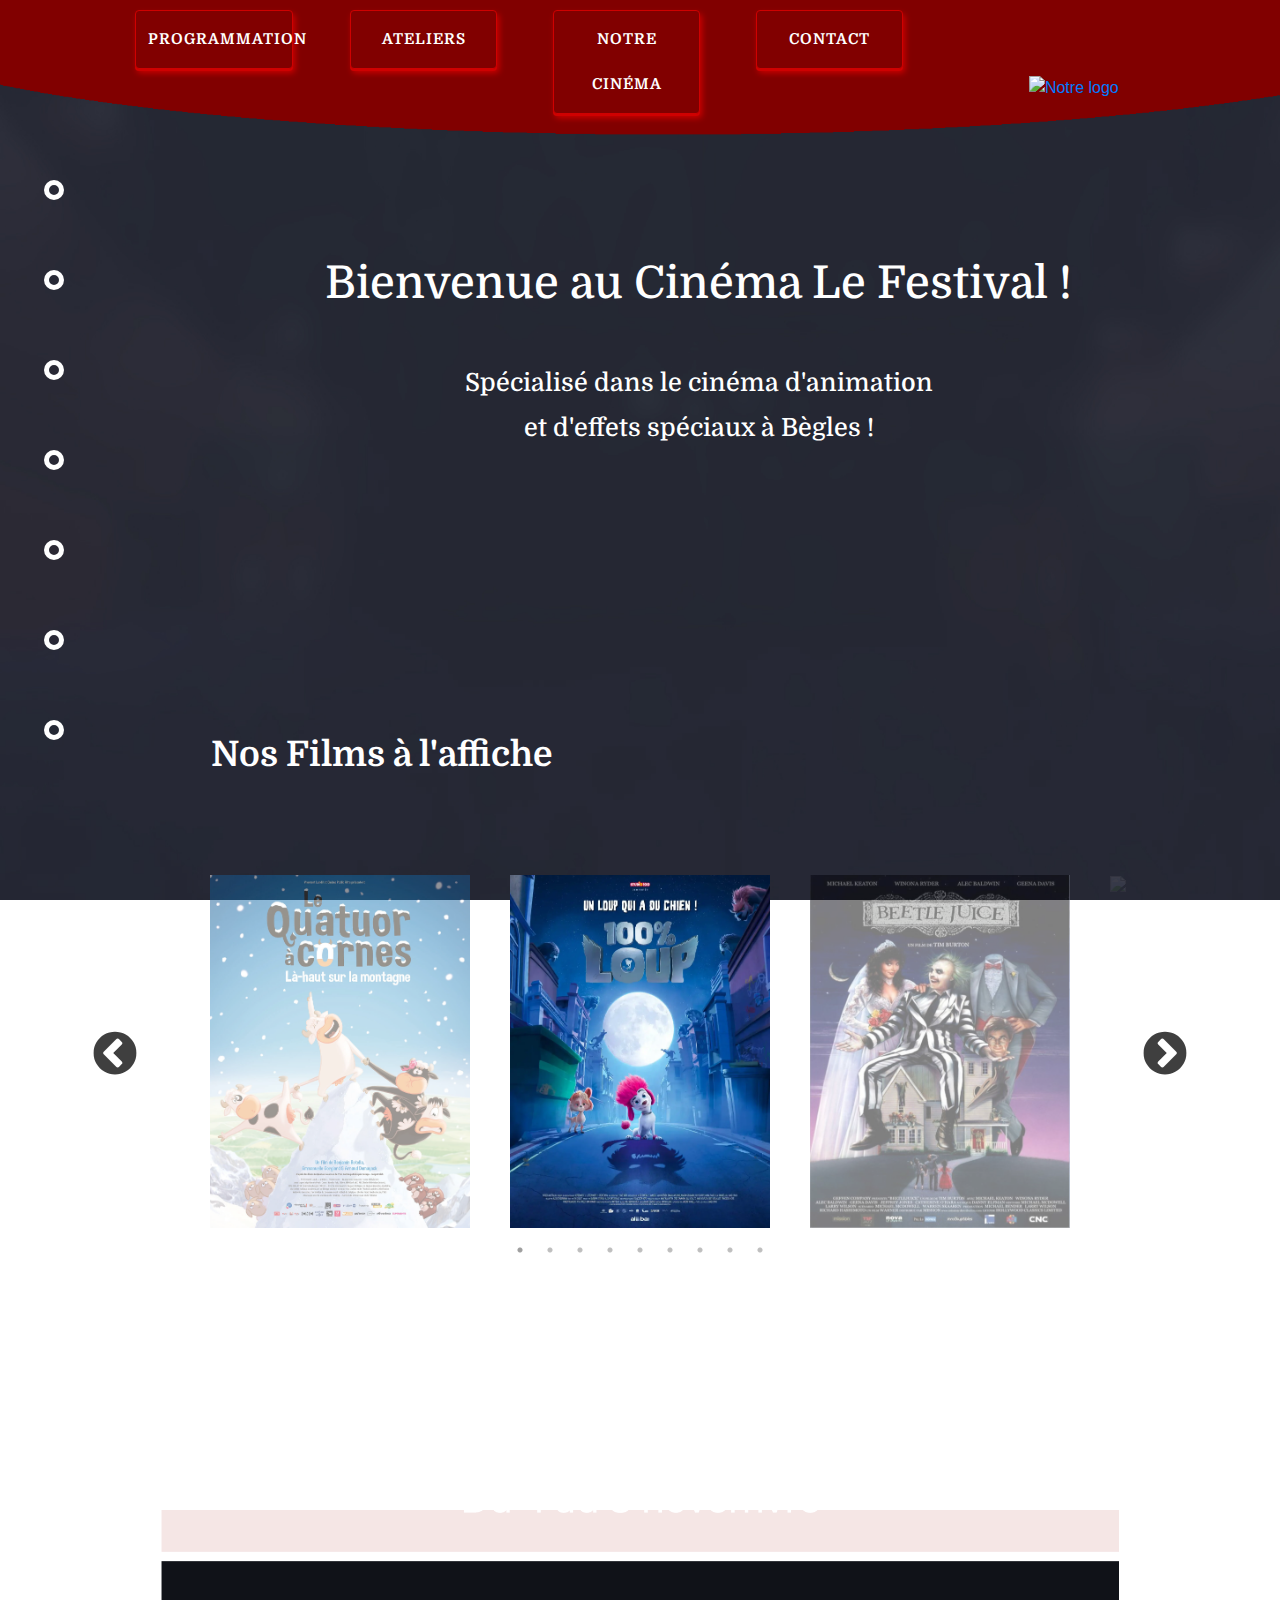
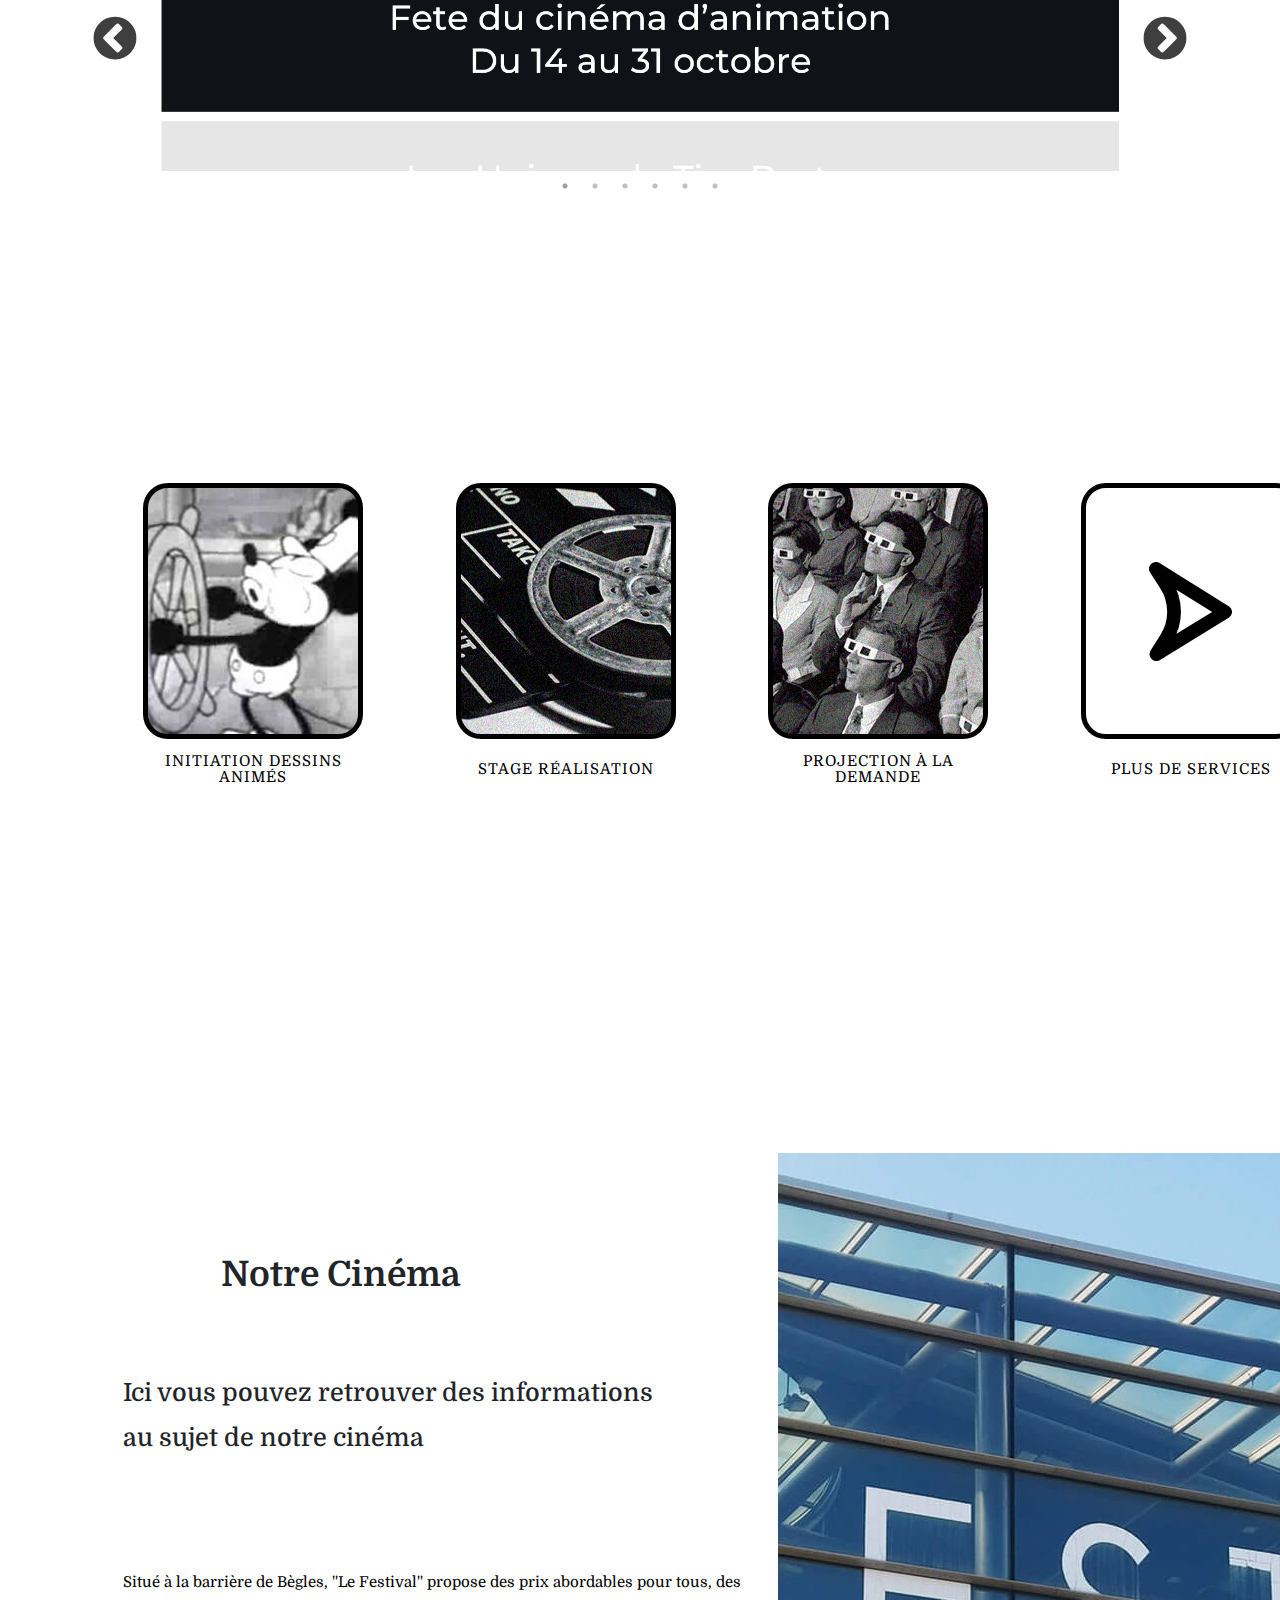
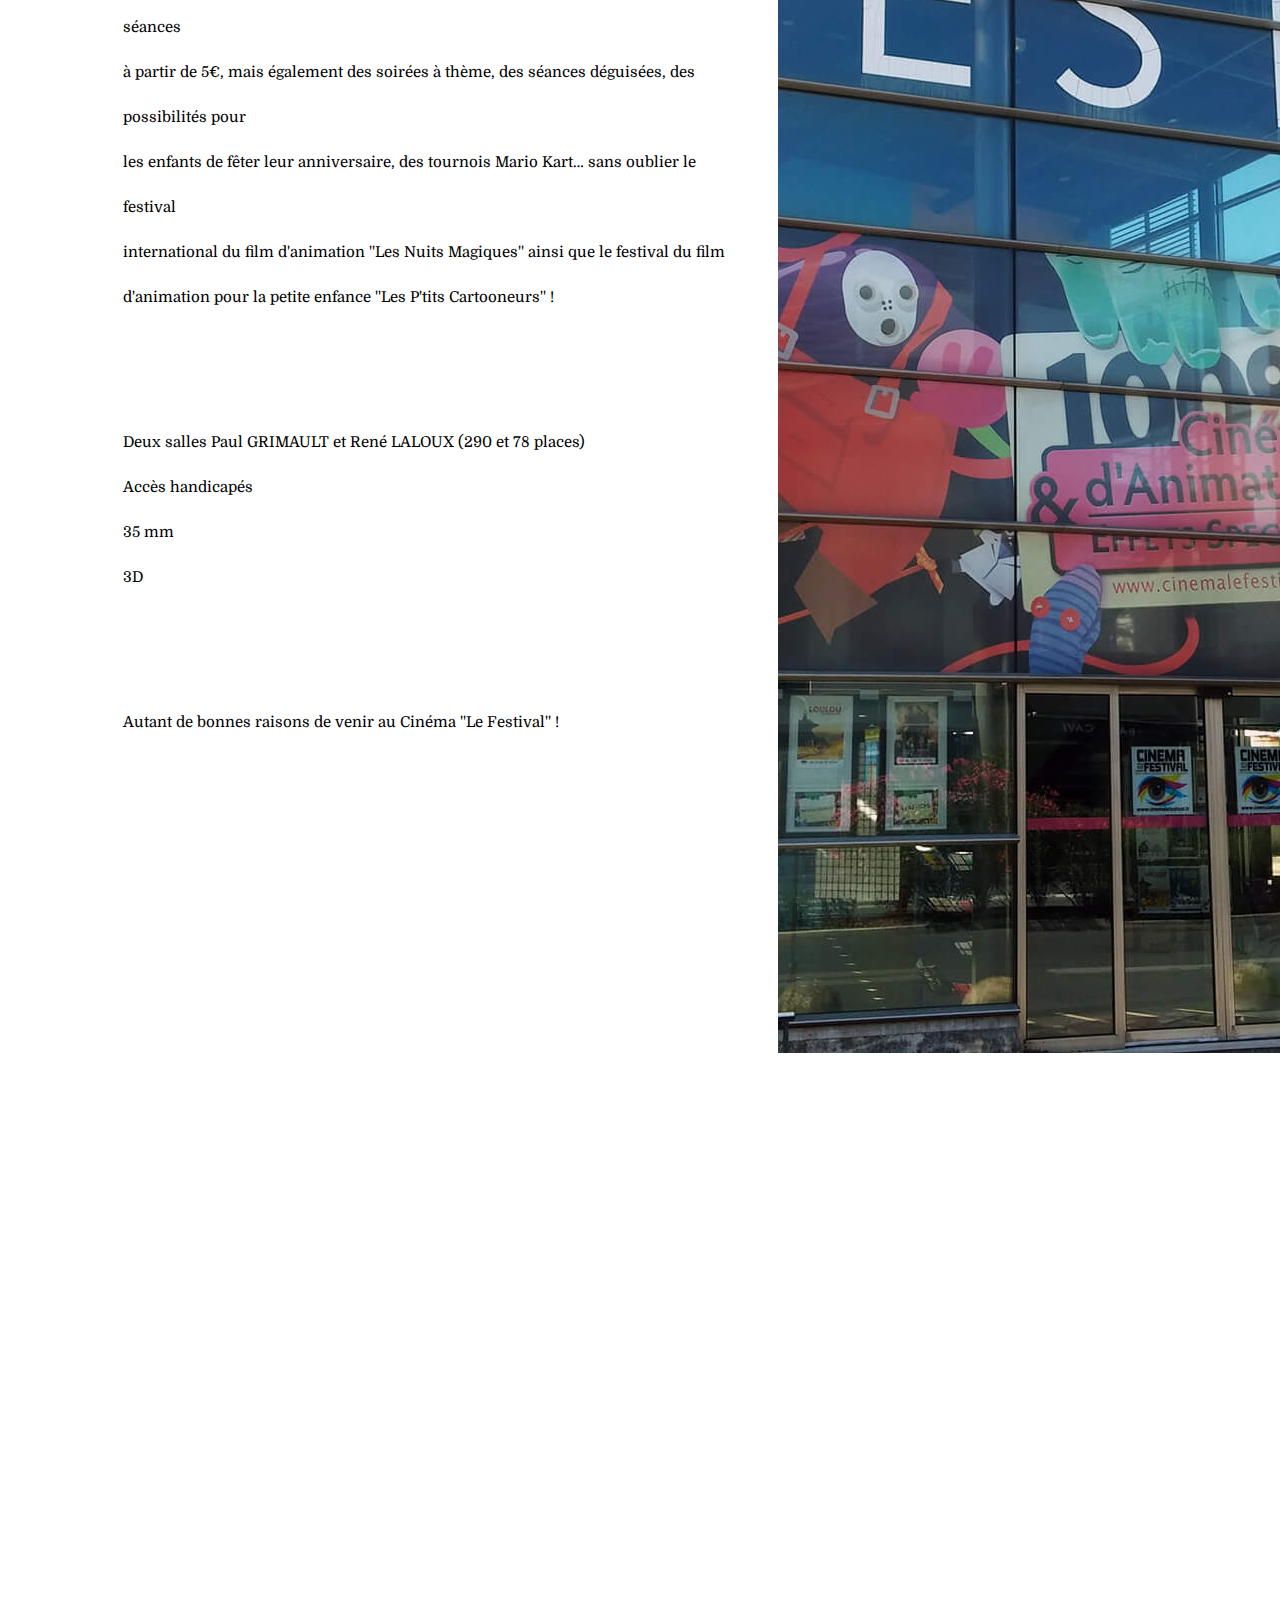
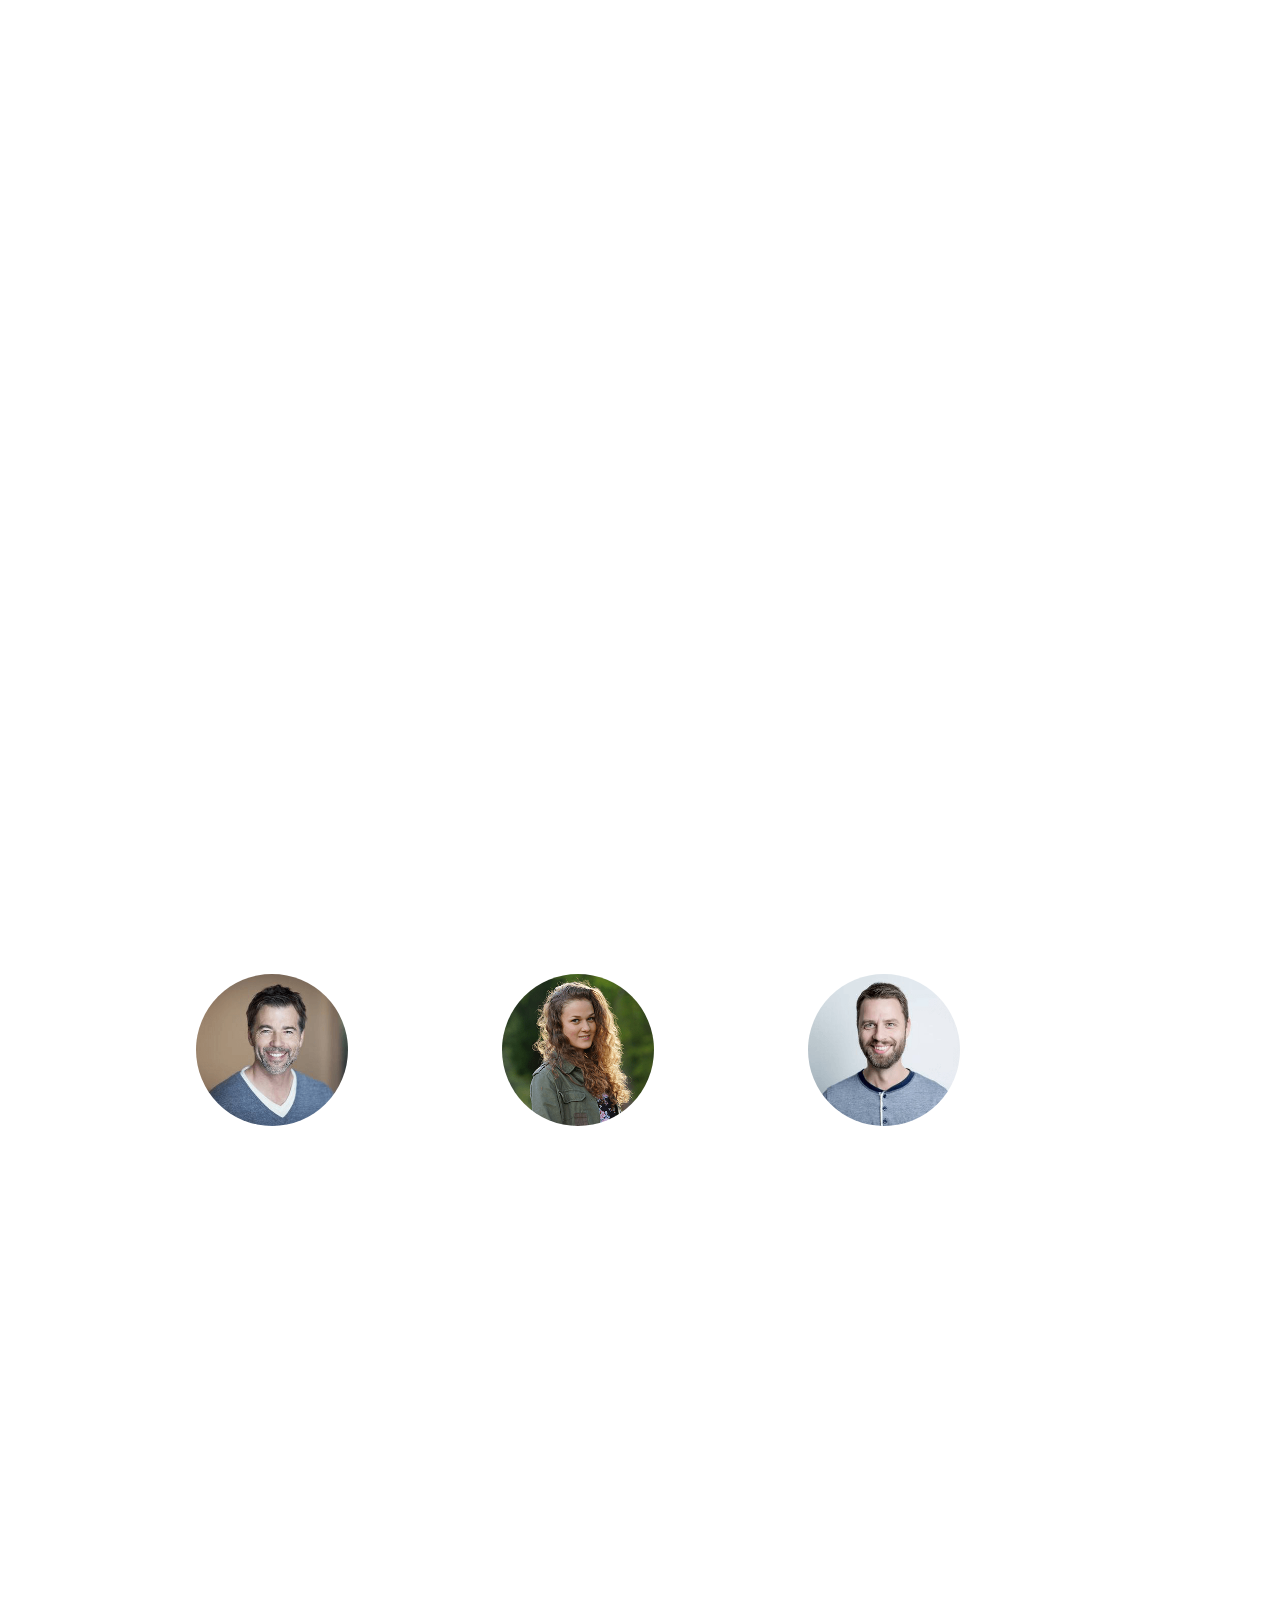
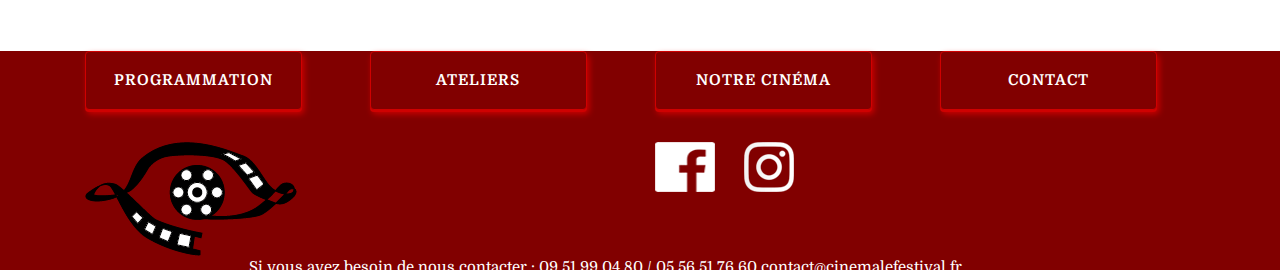
==== commit 4a4ad226: "last modif before time's up" ====
--- a/index.html
+++ b/index.html
@@ -190,7 +190,7 @@
             </div>
 
 
-            <div id="ecran3" class="row serv" style="background-image:url(./img-logo/service_bg.png);">
+            <div id="ecran3" class="row serv" >
                 <div class="col">
                     <h2 class="title-anchor distantdos">Nos Services</h2>
                     <div class="container-fluid">
@@ -253,7 +253,7 @@
                                         <h3>Ici vous pouvez retrouver des informations <br> au sujet de notre cinéma
                                         </h3>
                                     </div>
-                                    <div class="row rightText">
+                                    <div class="row rightTextSec">
                                         <p>Situé à la barrière de Bègles, ''Le Festival'' propose des prix abordables
                                             pour tous, des
                                             séances <br>
@@ -269,7 +269,7 @@
                                             film<br>
                                             d'animation pour la petite enfance ''Les P'tits Cartooneurs'' !</p>
                                     </div>
-                                    <div class="row rightText">
+                                    <div class="row rightTextSec">
                                         <ul>
                                             <li>
                                                 <p>Deux salles Paul GRIMAULT et René LALOUX (290 et 78 places)</p>
@@ -285,7 +285,7 @@
                                             </li>
                                         </ul>
                                     </div>
-                                    <div class="row rightText">
+                                    <div class="row rightTextSec">
                                         <p>Autant de bonnes raisons de venir au Cinéma ''Le Festival'' !</p>
                                     </div>
                                 </div>
@@ -306,12 +306,12 @@
             </div>
             <!--mettre la carte google ici-->
         </div>
-        <div class=" container-fluid teamso">
+        <div class=" container-fluid ">
 
             <div class="row">
                 <div class="col">
                     <!-- div contact-->
-                    <h2 class="title-anchor distantdos " class="black">Contact </h2>
+                    <h2 class="title-anchor distantdos right-color">Contact </h2>
                     <div class="rightText distantuno">
                         <p>
                             05.56.51.76.60<br>
@@ -394,20 +394,34 @@
 
         <footer id="bar2">
             <div class="container">
-                <div class="row">
-                    <!--les boutons menu-->
-                    <a href="Film.html" class="col" style="text-decoration: underline; color: white;">
-                        <h3>Programmation</h3>
-                    </a>
-                    <a href="Film.html" class="col" style="text-decoration: underline; color: white;">
-                        <h3>Ateliers</h3>
-                    </a>
-                    <a href="Film.html" class="col" style="text-decoration: underline; color: white;">
-                        <h3>Notre Cinéma</h3>
-                    </a>
-                    <a href="Film.html" class="col" style="text-decoration: underline; color: white;">
-                        <h3>Contact</h3>
-                    </a>
+                <div class="row last-row">
+
+                    <div class="col">
+                        <section class="buttons">
+
+                            <a href="Film.html" class="btn btn-1 btnanim">
+                                <p>Programmation</p>
+                            </a>
+                    </div>
+                    <div class="col">
+                        <section class="buttons">
+                            <a href="" class="btn btn-1 btnanim">
+                                <p>Ateliers</p>
+                            </a>
+                    </div>
+                    <div class="col">
+                        <section class="buttons">
+                            <a href="" class="btn btn-1 btnanim">
+                                <p>Notre Cinéma</p>
+                            </a>
+                    </div>
+                    <div class="col">
+                        <section class="buttons">
+                            <a href="" class="btn btn-1 btnanim">
+                                <p>Contact</p>
+                            </a>
+                    </div>
+                   
                     
                 </div>
                 <div class="row">
@@ -427,14 +441,13 @@
                     <div class=col>
                     </div>
                 </div>
-                <div class="row">
-                    <p>Si vous avez besoin de nous contacter :
+                <div class="row ">
+                    <p class="dos">Si vous avez besoin de nous contacter :
                         09.51.99.04.80 / 05.56.51.76.60
                         contact@cinemalefestival.fr</p>
-                    <p>Notre adresse :
-                        151 Boulevard ALBERT 1er
+                    <p class="dos">Notre adresse : 151 Boulevard ALBERT 1er
                         33130 Bègles</p>
-                    <p>© 2020 Cinéma "Le Festival" de Bègles, tout droits réservés – Mentions légales – Site réalisé par
+                    <p class="uno">© 2020 Cinéma "Le Festival" de Bègles, tout droits réservés – Mentions légales – Site réalisé par
                         Dessert
                         Web</p>
                 </div>
--- a/css/puce.css
+++ b/css/puce.css
@@ -7,8 +7,8 @@
     display: block;
     position: relative;
     z-index: 10;
-    width: 40px;
-    height: 40px;
+    width: 20px;
+    height: 20px;
     border: 5px solid white;
 }
 
--- a/css/style.css
+++ b/css/style.css
@@ -9,7 +9,7 @@
 }
 #bar2 {
 
-    background-color: #300000;
+    background-color: #810000;
     
 }
 
@@ -34,6 +34,7 @@
 h2 {
     font-family: domine;
     font-size: 35px;
+    font-weight: bold;
     
 
 }
@@ -59,10 +60,15 @@
 .rightText {
     margin-bottom: 100px;
     line-height: 45px;
-    
-
-}
-
+    color: white;
+
+}
+.rightTextSec {
+    margin-bottom: 100px;
+    line-height: 45px;
+    color: black;
+
+}
 
 .cinemaLateral{
     width: 40%; 
@@ -125,6 +131,16 @@
     margin-bottom: 25px ;
     
 }
+.uno {
+    margin-left: 9.41%;
+    
+    
+}
+.dos {
+    margin-left: 15.67%;
+    
+    
+}
 .BS {
     font-family: Domine;
     color : black;
@@ -141,6 +157,7 @@
     padding-left: 69.49%;
     color : #FFF;
     margin-bottom: 30px;
+    text-decoration: underline;
 }
 
 .big {
@@ -188,3 +205,11 @@
         background-attachment: fixed;
         background-size: 100% 100%;
 }
+.right-color {
+    color: white;
+}
+
+.last-row{
+    
+    margin-bottom: 30px;
+}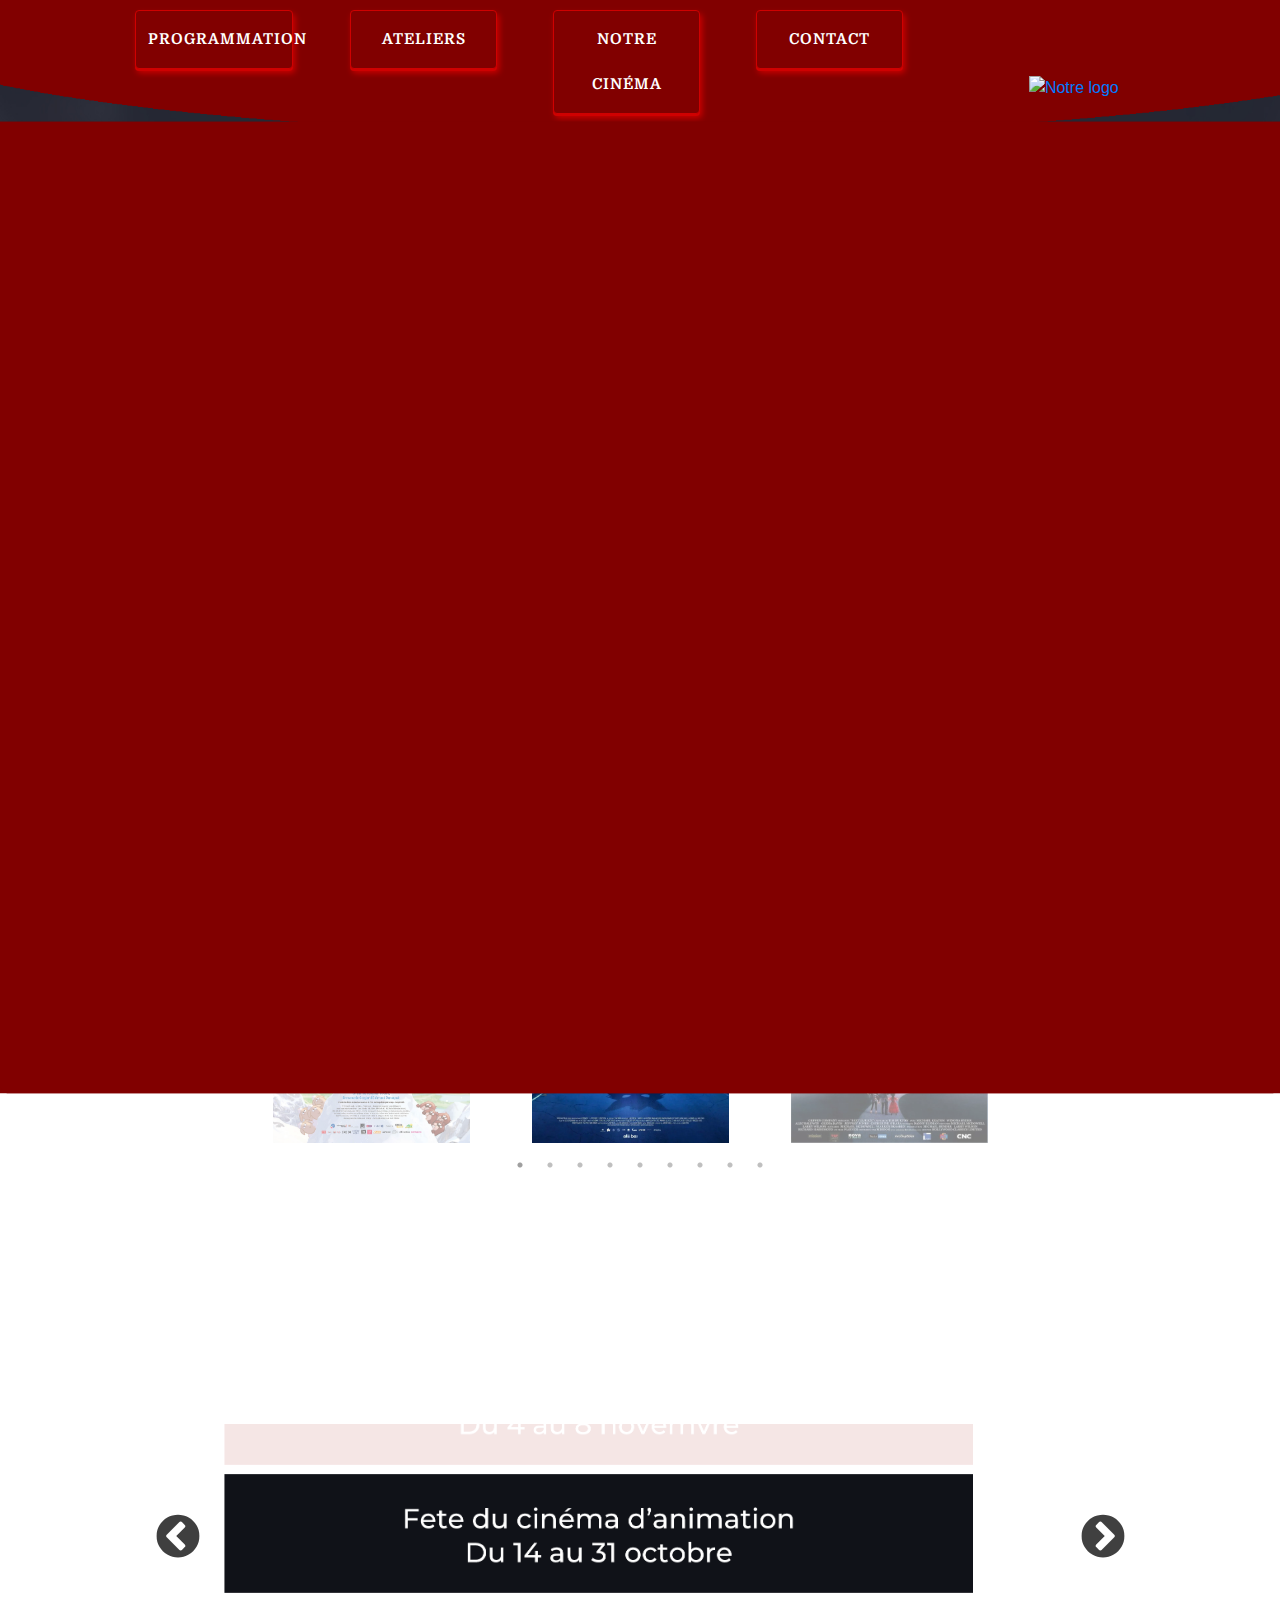
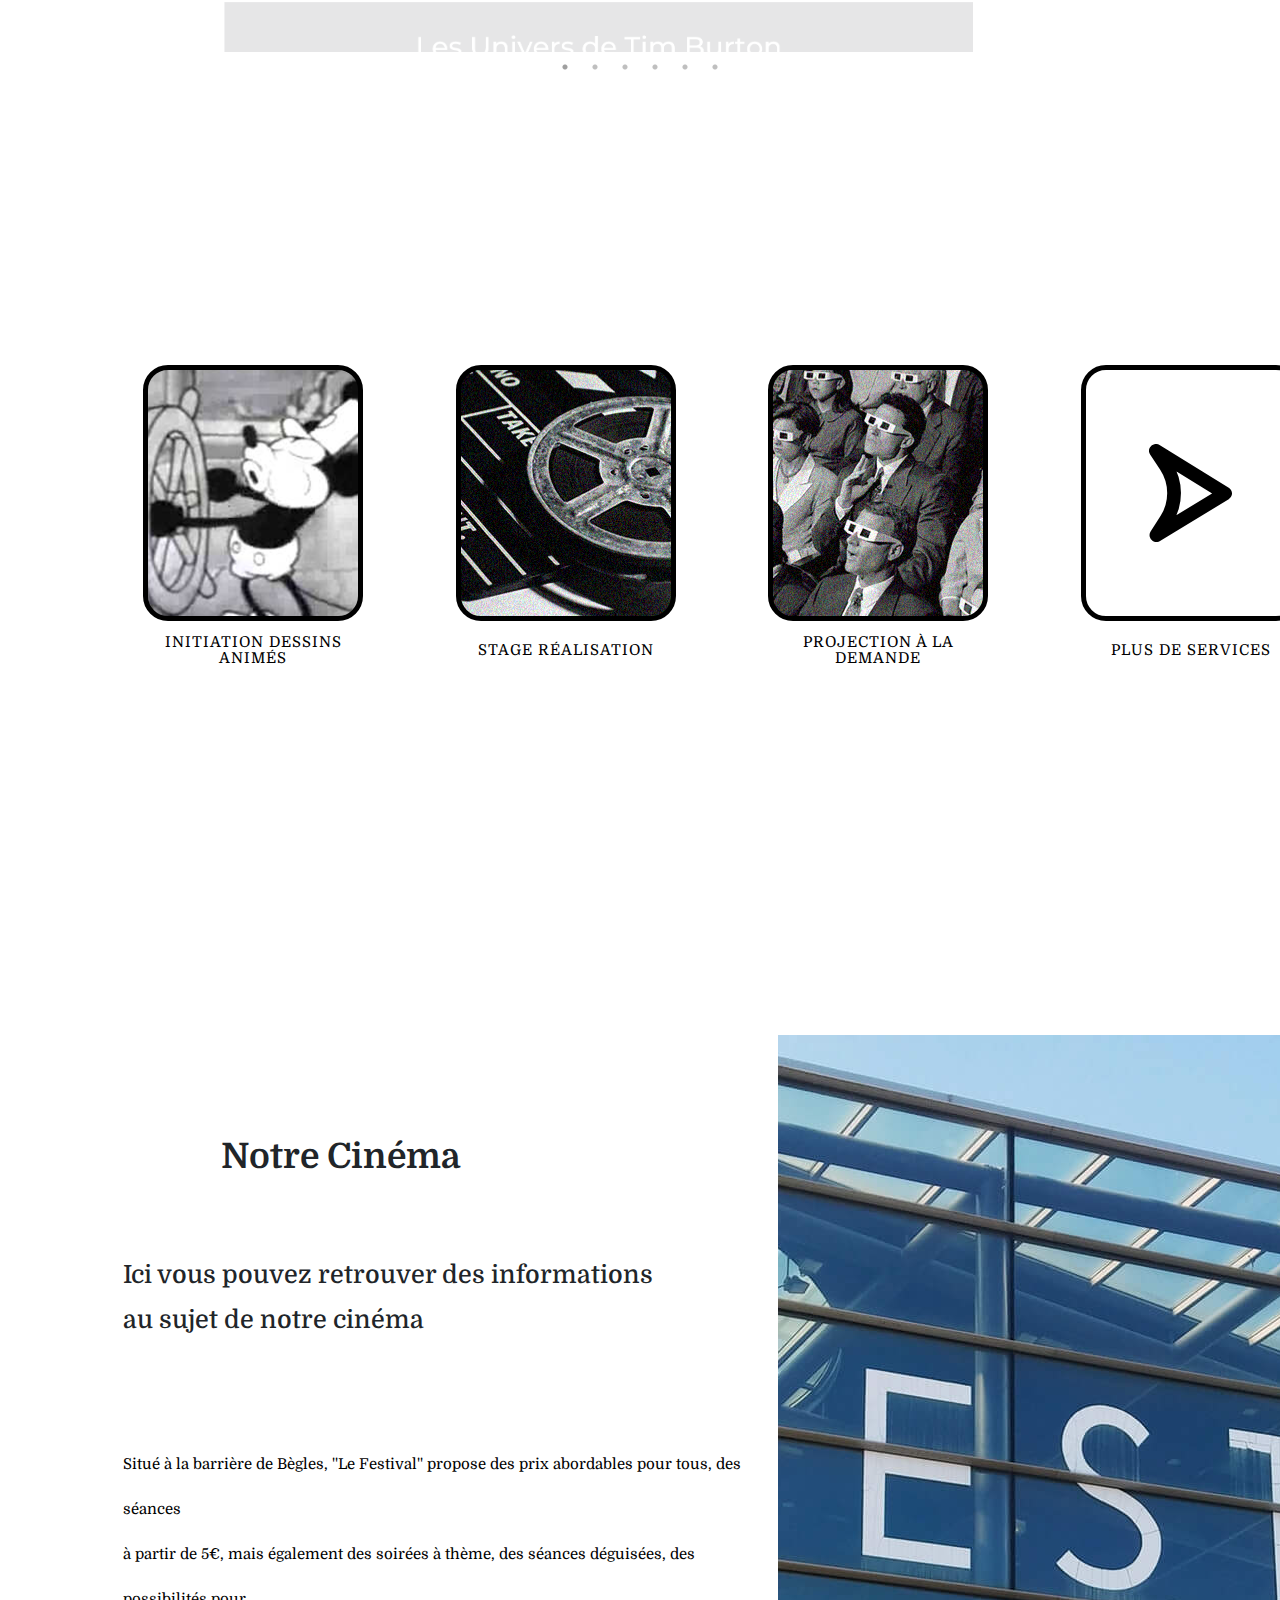
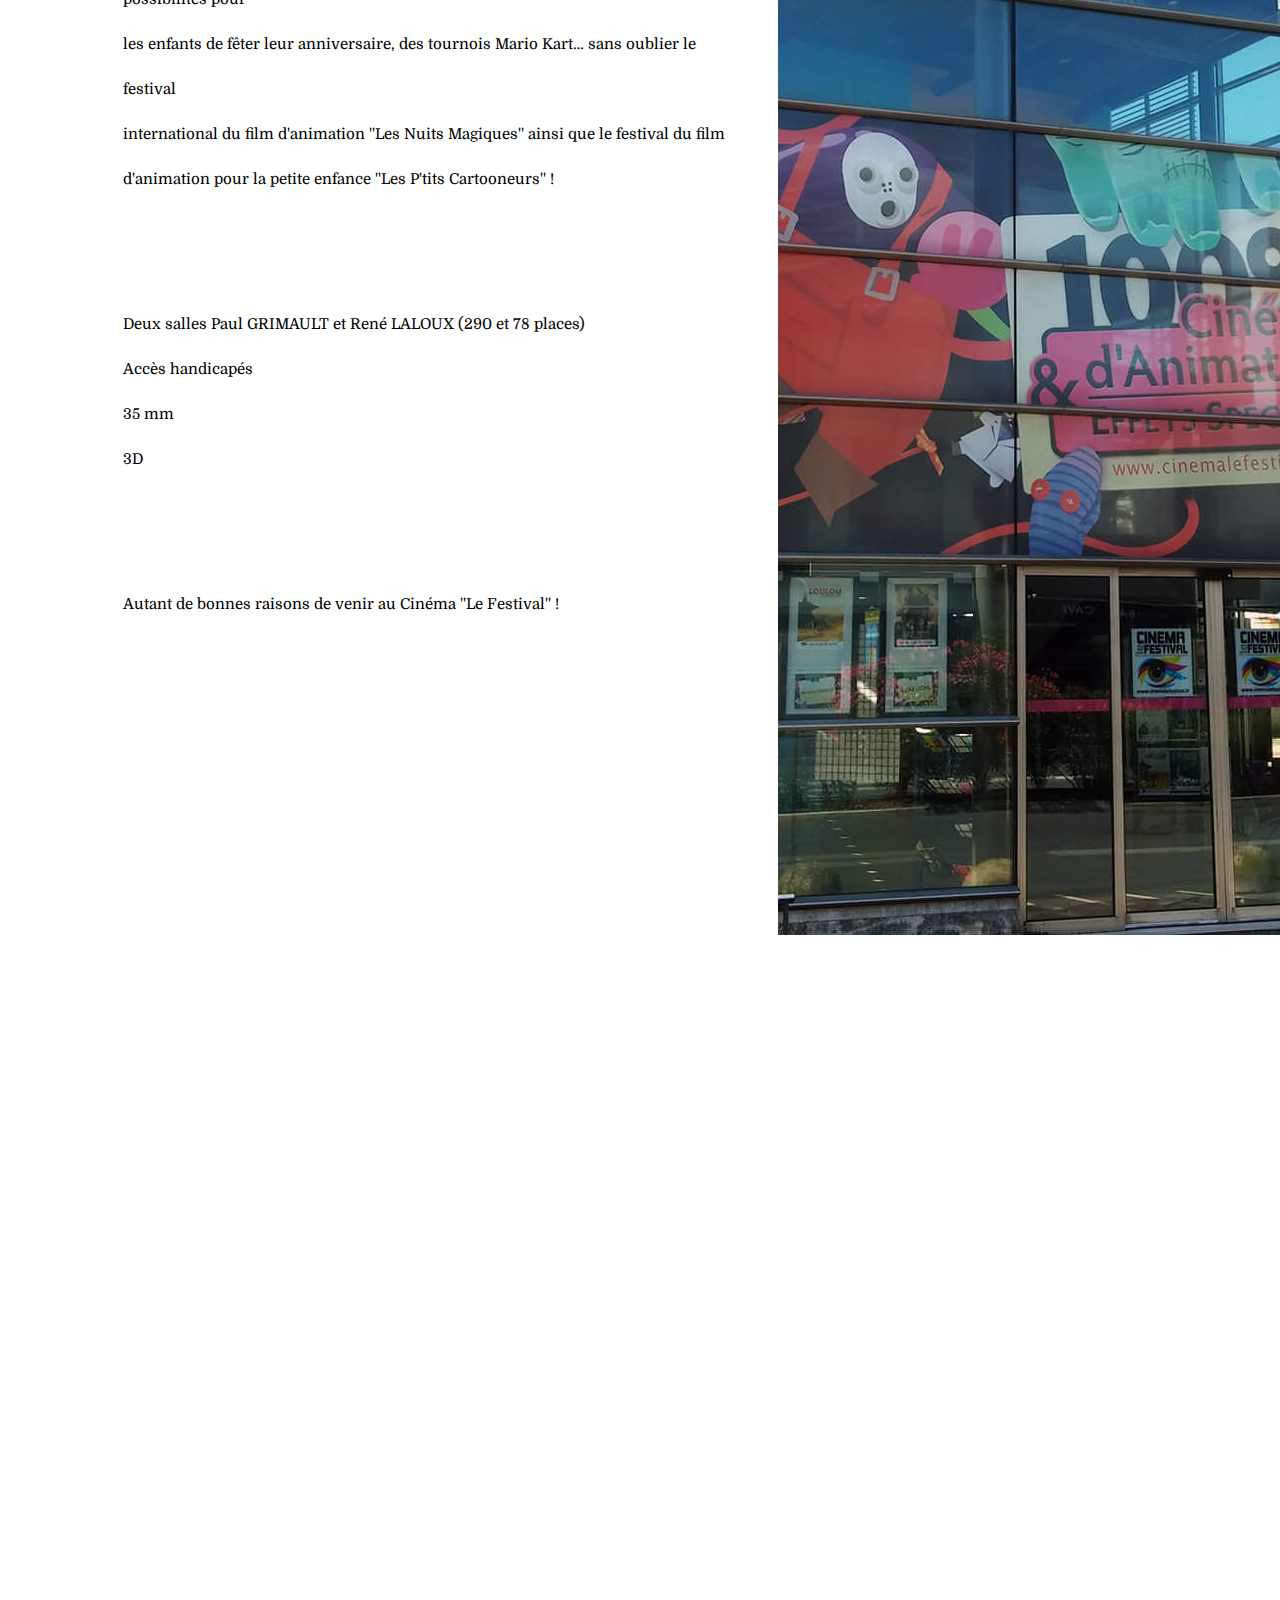
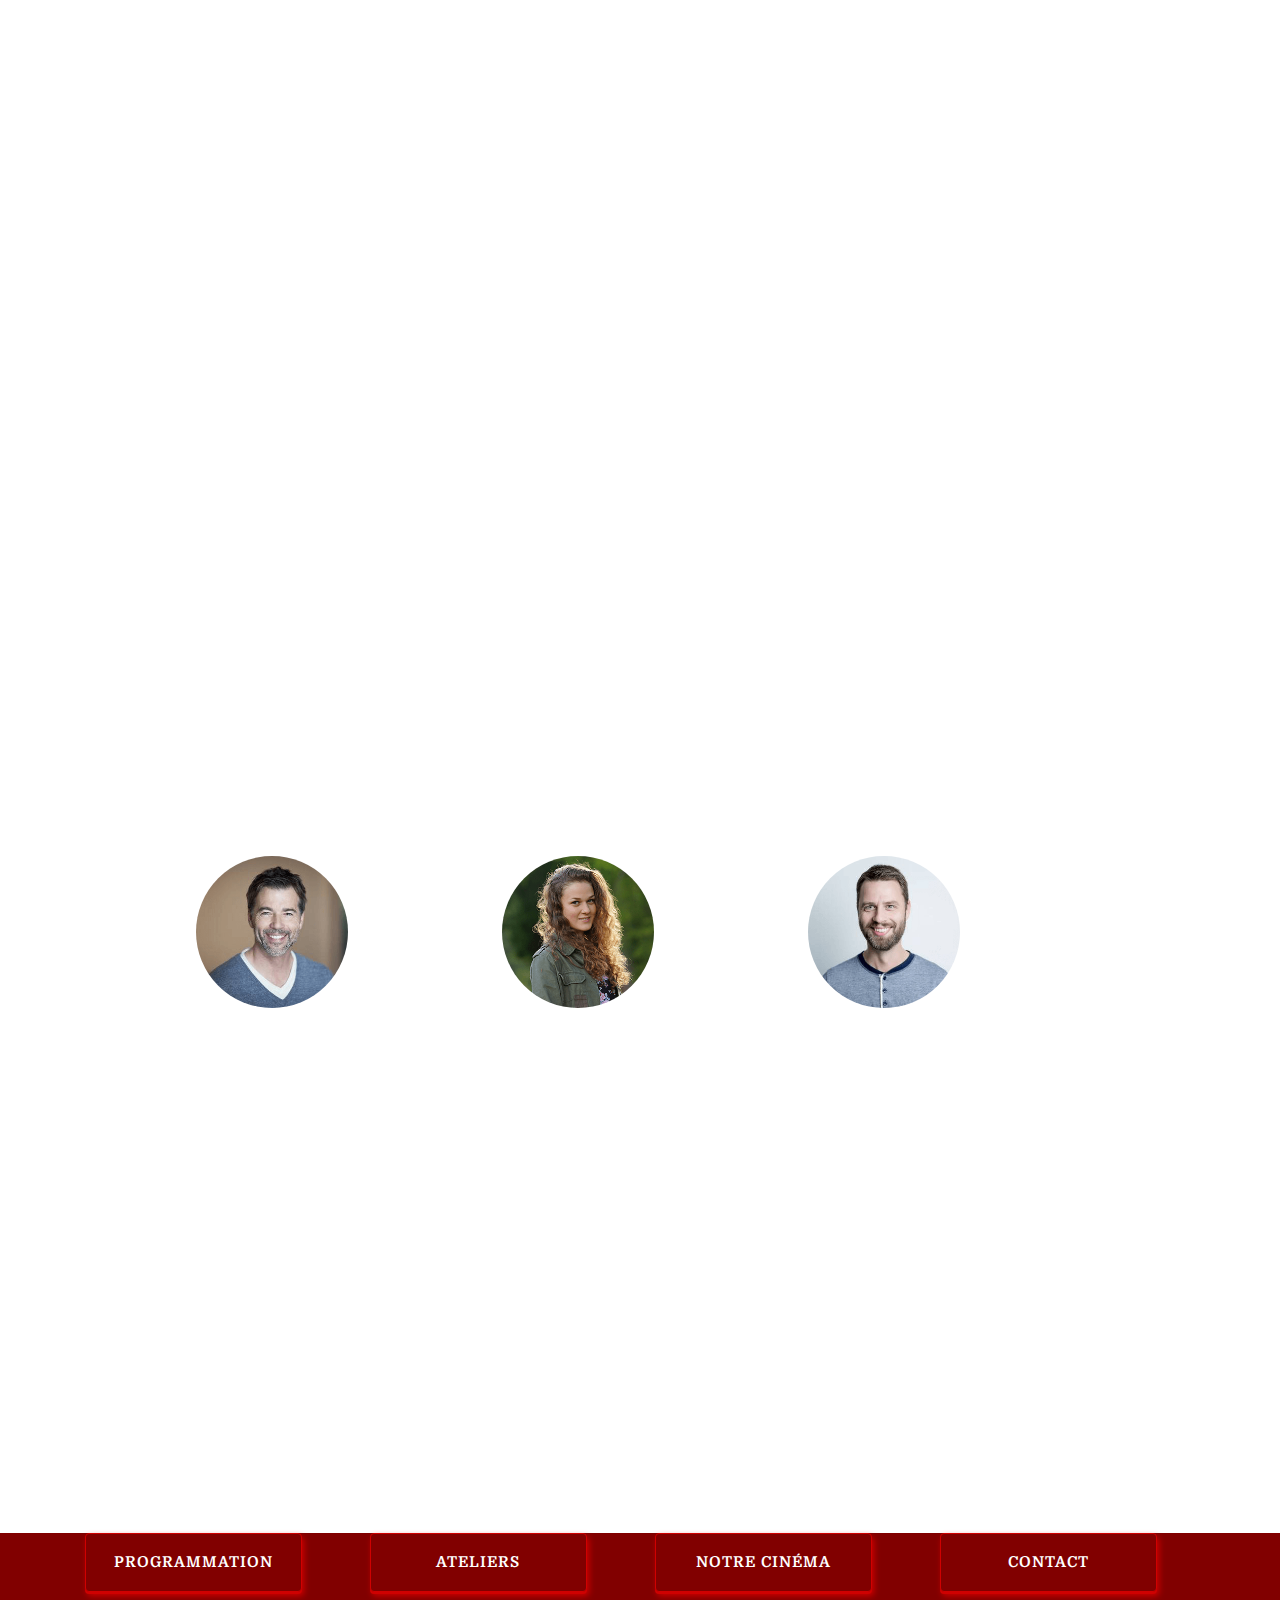
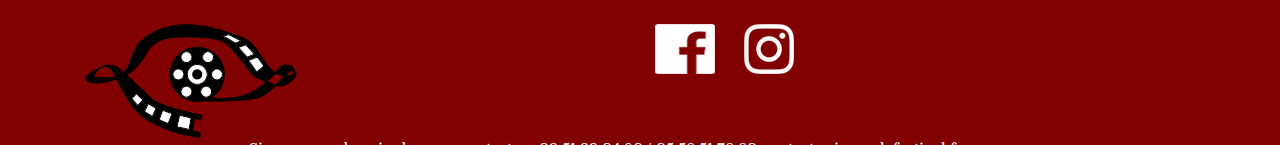
==== commit 19feb8ff: "last line" ====
--- a/index.html
+++ b/index.html
@@ -164,22 +164,22 @@
 
                     <section class="vertical-center slider">
                         <div>
-                            <img src="./bannEvnmt/1.jpg">
-                        </div>
-                        <div>
-                            <img src="./bannEvnmt/2.jpg">
-                        </div>
-                        <div>
-                            <img src="./bannEvnmt/3.jpg">
-                        </div>
-                        <div>
-                            <img src="./bannEvnmt/4.jpg">
-                        </div>
-                        <div>
-                            <img src="./bannEvnmt/5.jpg">
-                        </div>
-                        <div>
-                            <img src="./bannEvnmt/6.jpg">
+                            <img class="filmslide" src="./bannEvnmt/1.jpg">
+                        </div>
+                        <div>
+                            <img class="filmslide"  src="./bannEvnmt/2.jpg">
+                        </div>
+                        <div>
+                            <img class="filmslide"  src="./bannEvnmt/3.jpg">
+                        </div>
+                        <div>
+                            <img class="filmslide"  src="./bannEvnmt/4.jpg">
+                        </div>
+                        <div>
+                            <img class="filmslide"  src="./bannEvnmt/5.jpg">
+                        </div>
+                        <div>
+                            <img class="filmslide"  src="./bannEvnmt/6.jpg">
                         </div>
                     </section>
 
--- a/css/index.css
+++ b/css/index.css
@@ -11,14 +11,16 @@
 	  width: 50%;
 	  margin: 100px auto;
   }
+  
 
   .slick-slide {
 	margin: 0px 20px;
   }
 
   .slick-slide img {
-	width: 100%;
+	width: 80%;
   }
+  
 
   .slick-prev:before,
   .slick-next:before {
--- a/css/style.css
+++ b/css/style.css
@@ -212,4 +212,10 @@
 .last-row{
     
     margin-bottom: 30px;
+}
+.filmslide {
+    size: 90%;
+}
+.filmslide:hover {
+    size: 100%;
 }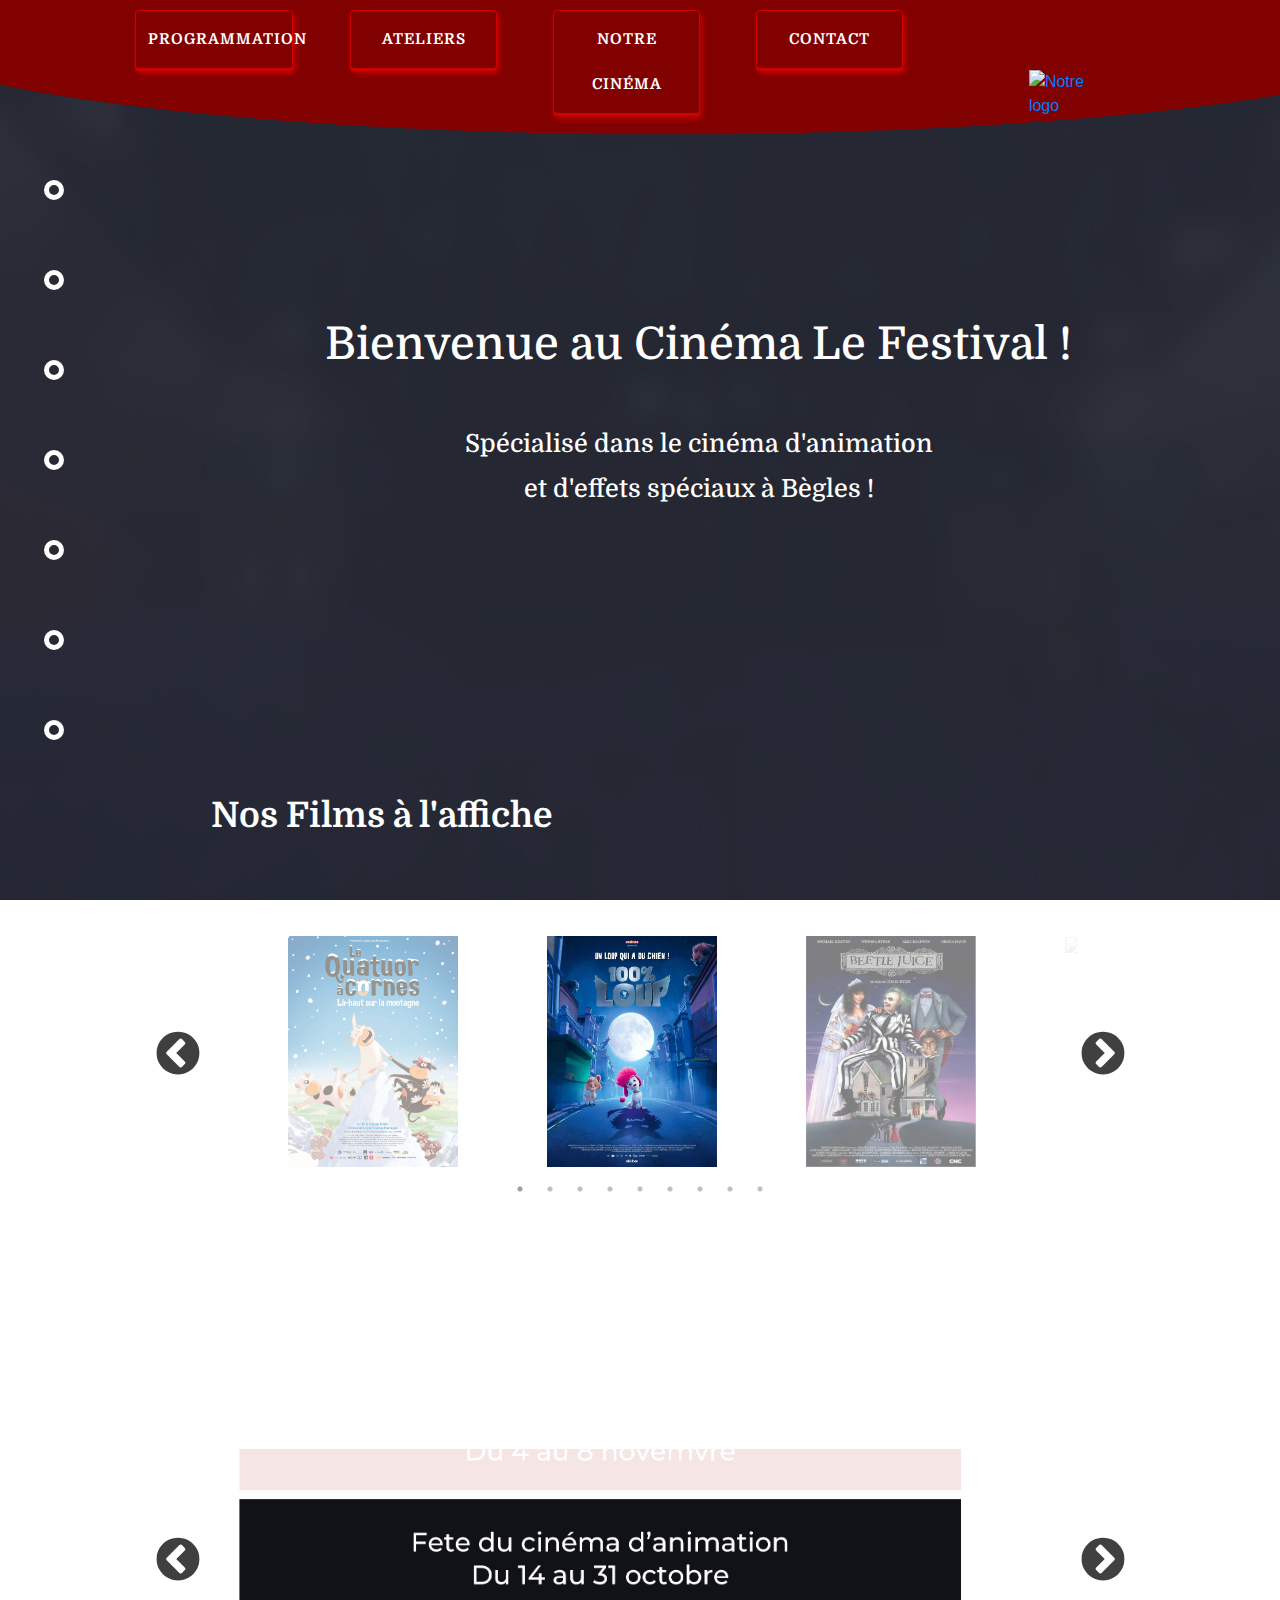
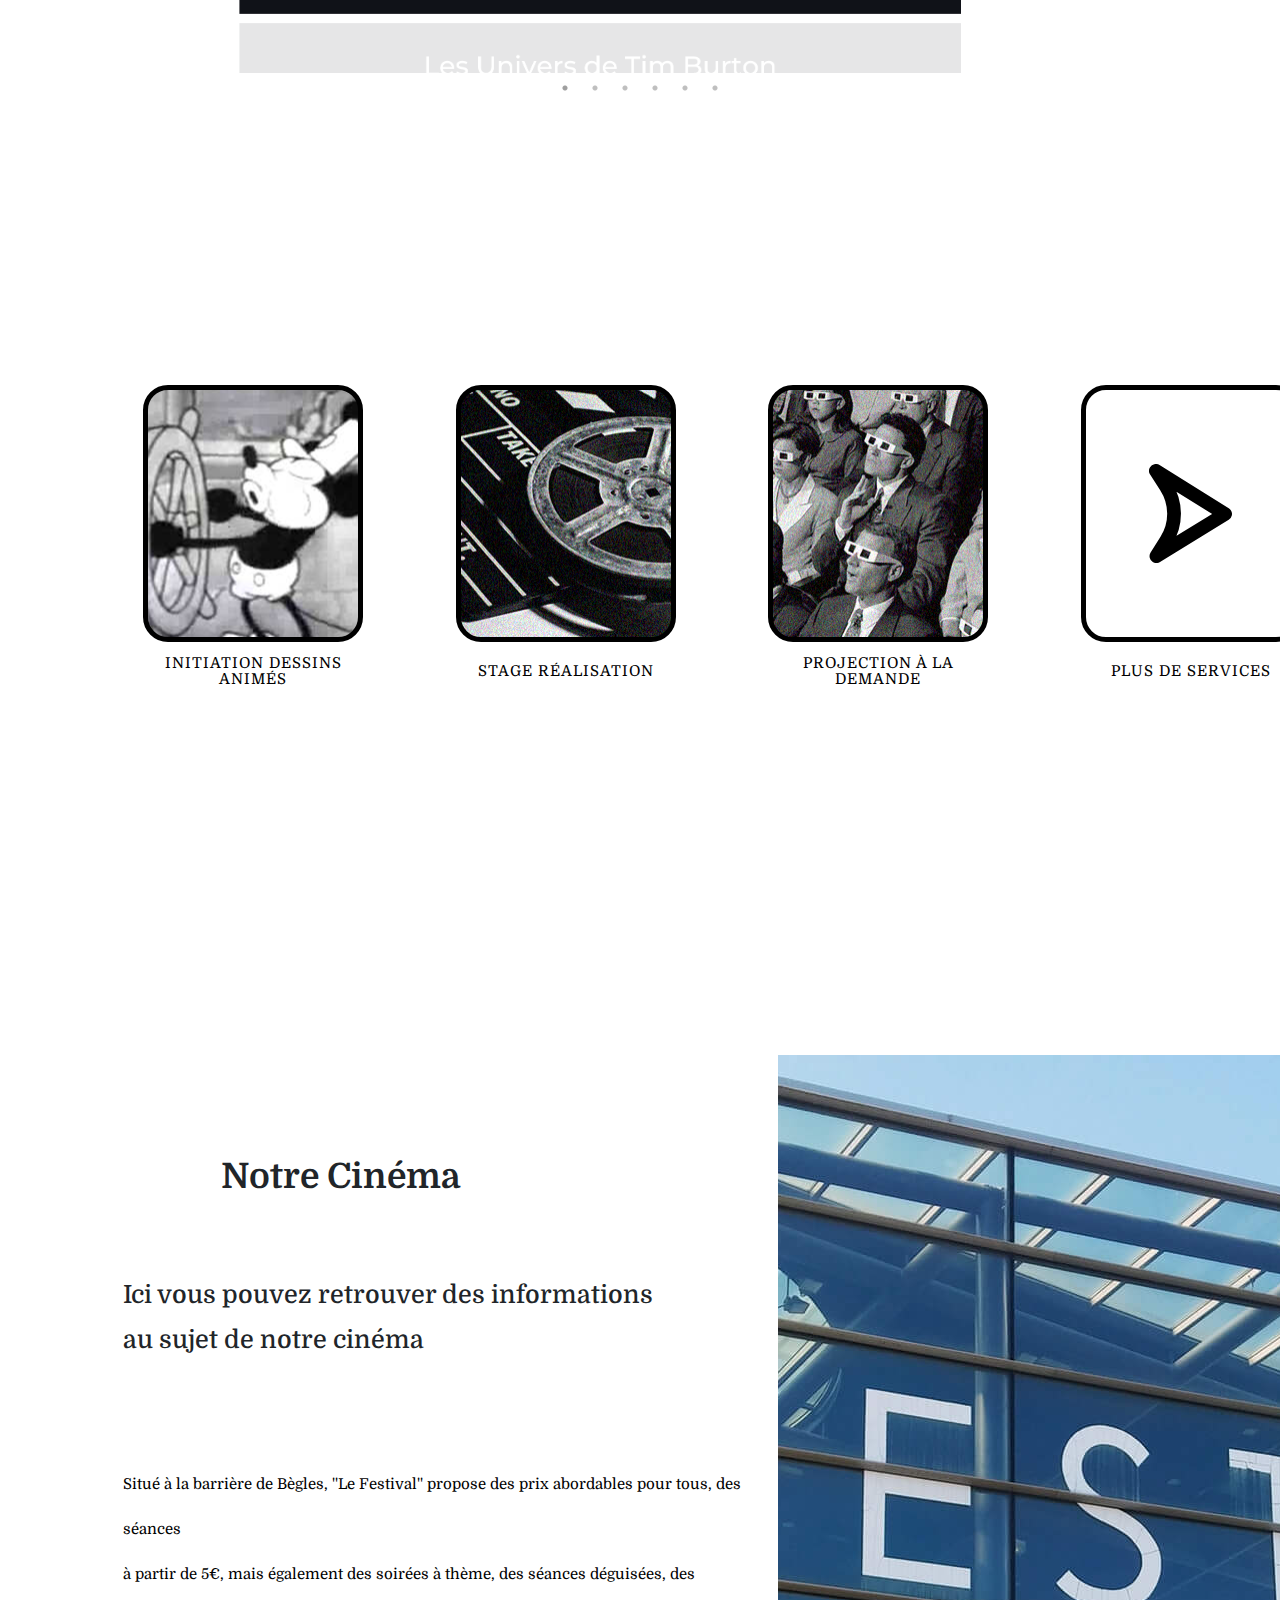
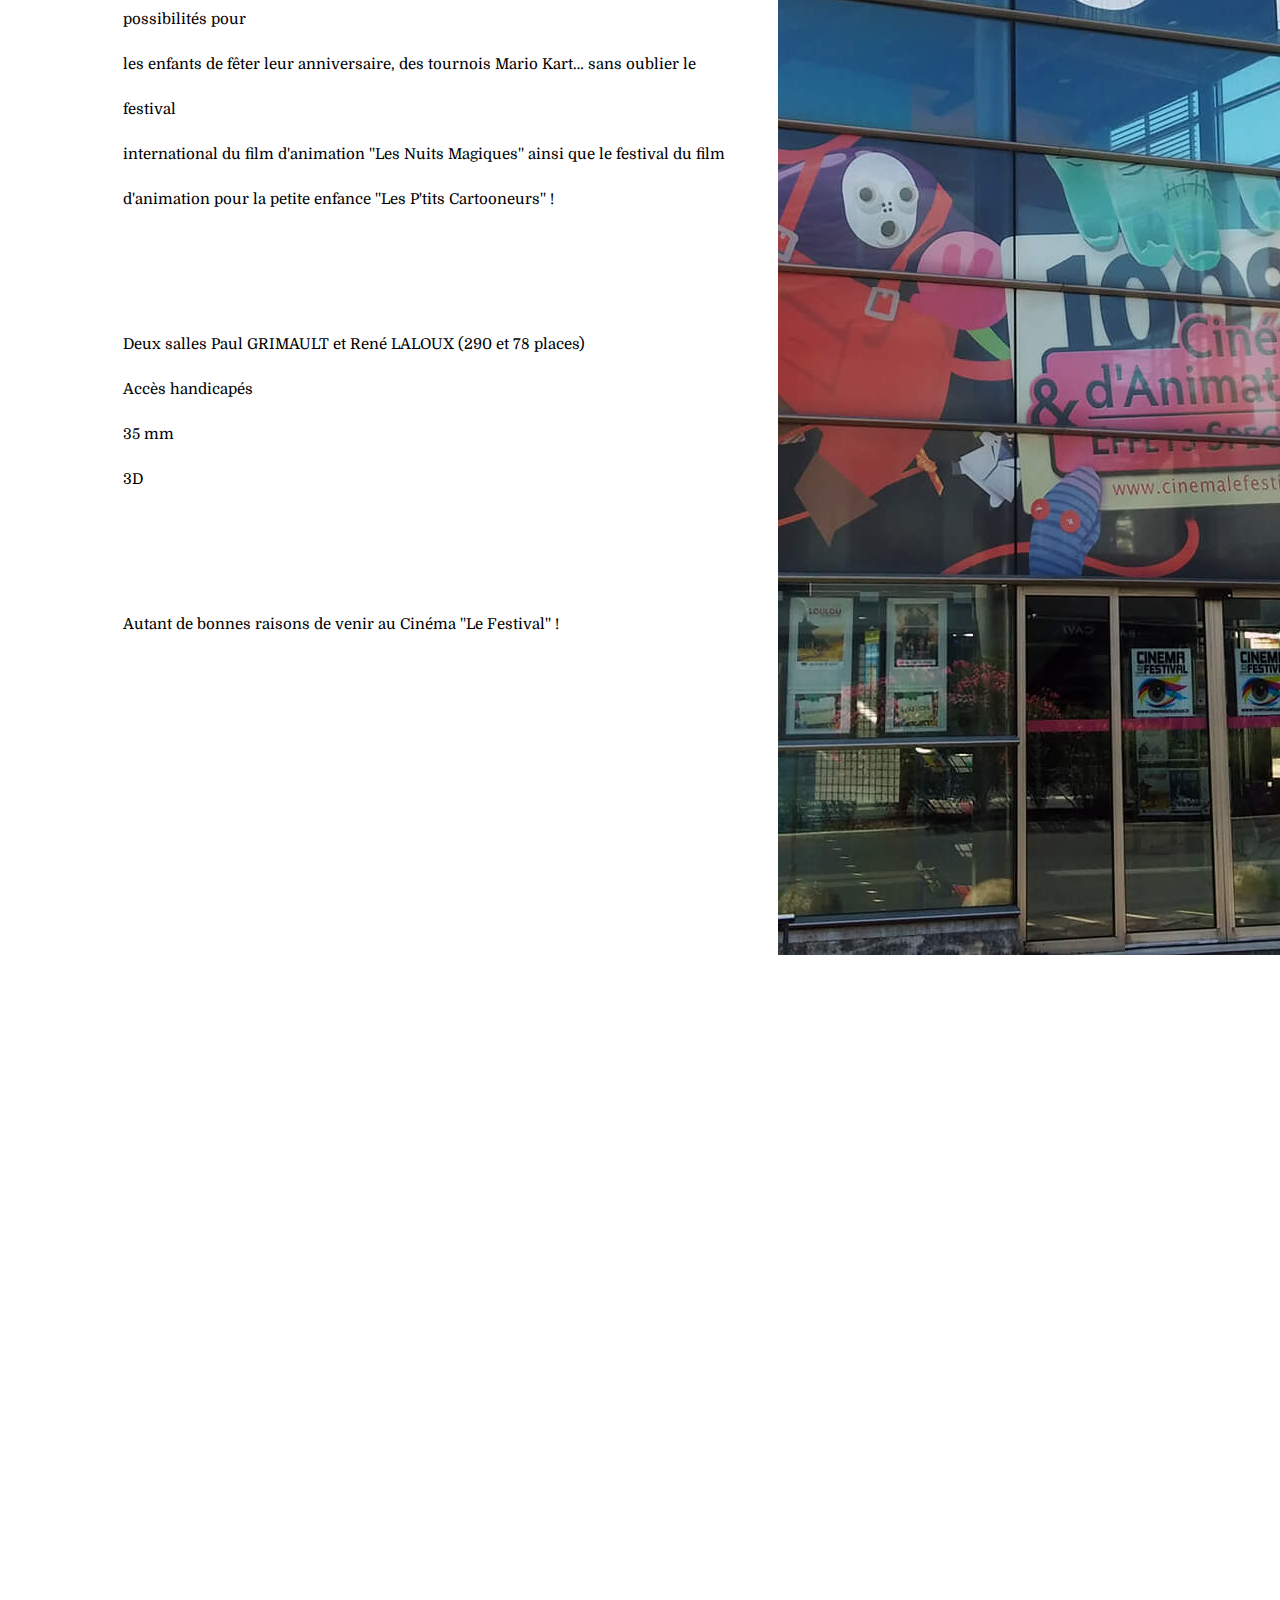
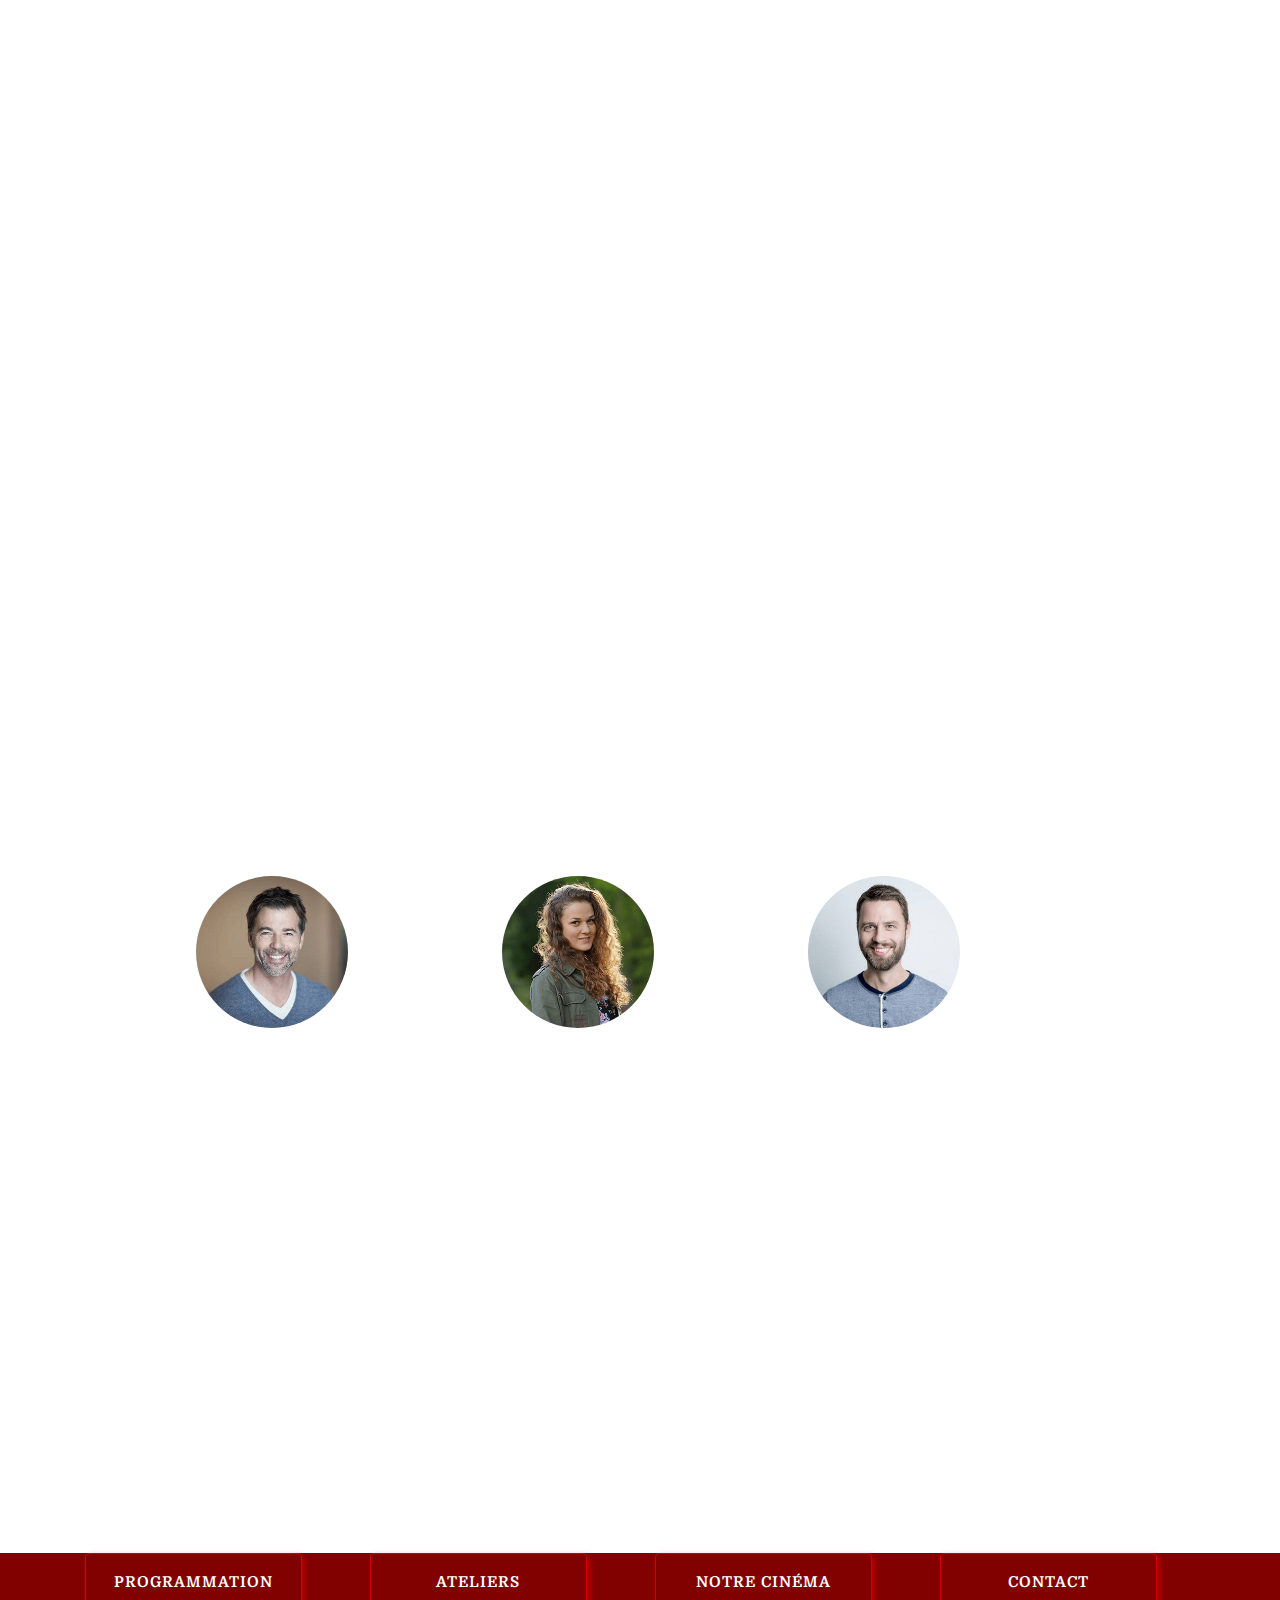
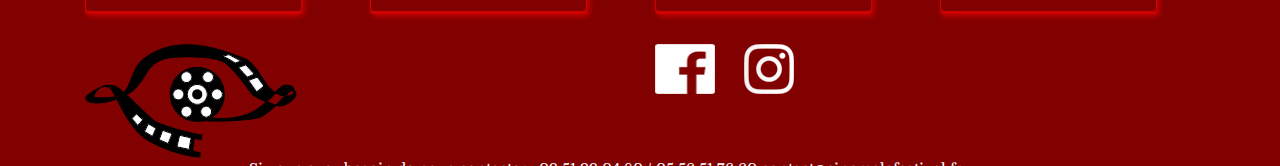
==== commit f5bd8585: "last line" ====
--- a/index.html
+++ b/index.html
@@ -123,32 +123,41 @@
                     <h2 id="ecran1" class="title-anchor distantdos">Nos Films à l'affiche</h2>
 
                     <section class="center slider">
-                        <div>
+                        <div class="container">
                             <a href="http://www.google.com"><img src="./Img-flm/100_loup/Affiche.jpg"></a>
-                        </div>
-                        <div>
+                            
+                        </div>
+                        <div class="container">
                             <a href="http://www.google.com"><img src="./Img-flm/Beetlejuice/Affiche.jpg"></a>
-                        </div>
-                        <div>
+                            
+                        </div>
+                        <div class="container">
                             <a href="http://www.google.com"><img src="./Img-flm/Black_Widow/Affiche.jpg"></a>
-                        </div>
-                        <div>
+                            
+                        </div class="container">
+                        <div class="container">
                             <a href="http://www.google.com"><img src="./Img-flm/Dark_Shadow/Affiche.jpg"></a>
-                        </div>
-                        <div>
+                            
+                        </div>
+                        <div class="container">
                             <a href="http://www.google.com"><img src="./Img-flm/Frankenweenie/Affiche.jpg"></a>
-                        </div>
-                        <div>
+                            
+                        </div>
+                        <div class="container">
                             <a href="http://www.google.com"><img src="./Img-flm/Fritzi/Affiche.jpg"></a>
-                        </div>
-                        <div>
+                            
+                        </div>
+                        <di class="container"v>
                             <a href="http://www.google.com"><img src="./Img-flm/La_chouette_en_toque/Affiche.jpg"></a>
-                        </div>
-                        <div>
+                            
+                        </di>
+                        <div class="container">
                             <a href="http://www.google.com"><img src="./Img-flm/Le_peuple_loup/Affiche.jpg"></a>
-                        </div>
-                        <div>
+                           
+                        </div>
+                        <div class="container">
                             <a href="http://www.google.com"><img src="./Img-flm/Le_Quatuor_à_cornes/Affiche.jpg"></a>
+                            
                         </div>
                     </section>
 
@@ -163,23 +172,29 @@
 
 
                     <section class="vertical-center slider">
-                        <div>
+                        <div class="container">
                             <img class="filmslide" src="./bannEvnmt/1.jpg">
-                        </div>
-                        <div>
+                        
+                        </div>
+                        <div class="container">
                             <img class="filmslide"  src="./bannEvnmt/2.jpg">
-                        </div>
-                        <div>
+                        
+                        </div>
+                        <div class="container">
                             <img class="filmslide"  src="./bannEvnmt/3.jpg">
-                        </div>
-                        <div>
+                        
+                        </div>
+                        <div class="container">
                             <img class="filmslide"  src="./bannEvnmt/4.jpg">
-                        </div>
-                        <div>
+                        
+                        </div>
+                        <div class="container">
                             <img class="filmslide"  src="./bannEvnmt/5.jpg">
-                        </div>
-                        <div>
+                        
+                        </div>
+                        <div class="container">
                             <img class="filmslide"  src="./bannEvnmt/6.jpg">
+                        
                         </div>
                     </section>
 
--- a/css/style.css
+++ b/css/style.css
@@ -193,9 +193,9 @@
 }
 
 .logo{
-    max-width: 60%;
-    margin-top : -8%;
-    margin-bottom: 15%;
+    max-width: 30%;
+    margin-top : -10%;
+    margin-bottom: 30%;
     margin-right: 50%;
     margin-left: 12.5%;
 }
@@ -213,9 +213,3 @@
     
     margin-bottom: 30px;
 }
-.filmslide {
-    size: 90%;
-}
-.filmslide:hover {
-    size: 100%;
-}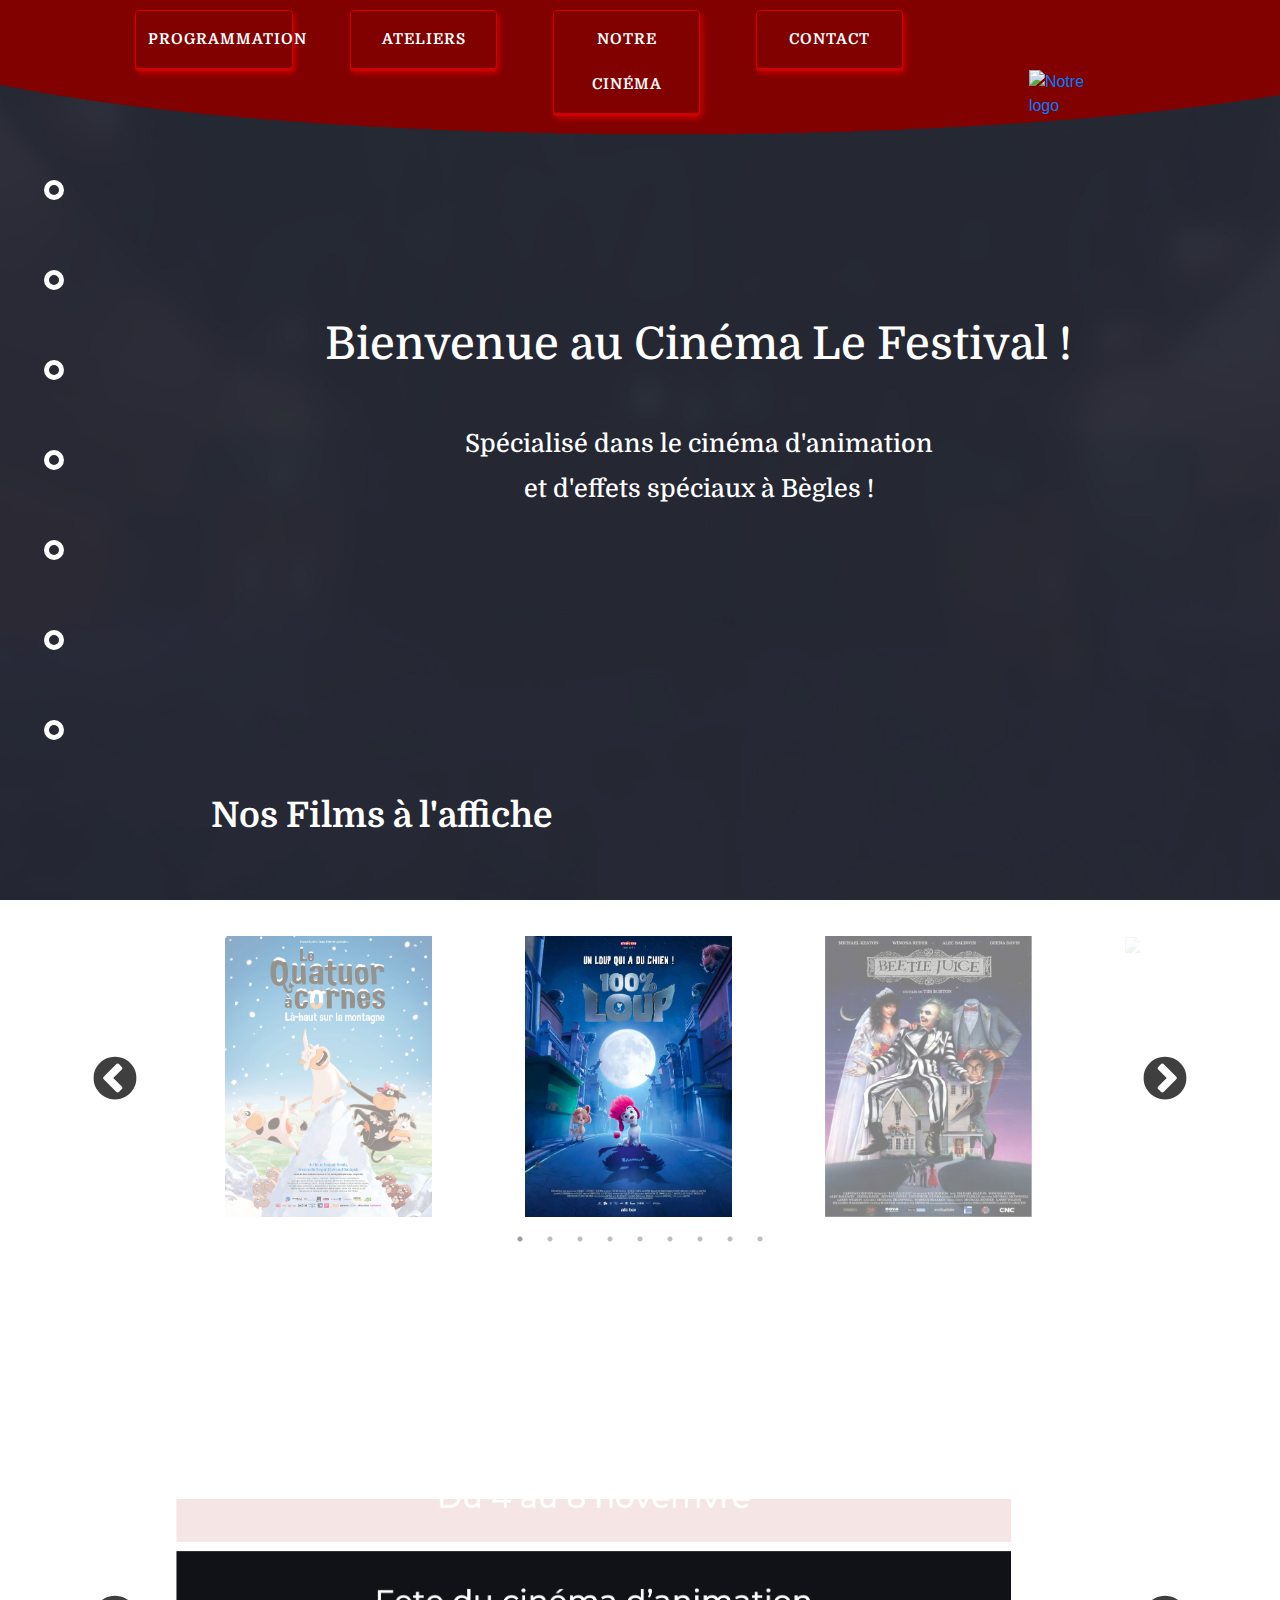
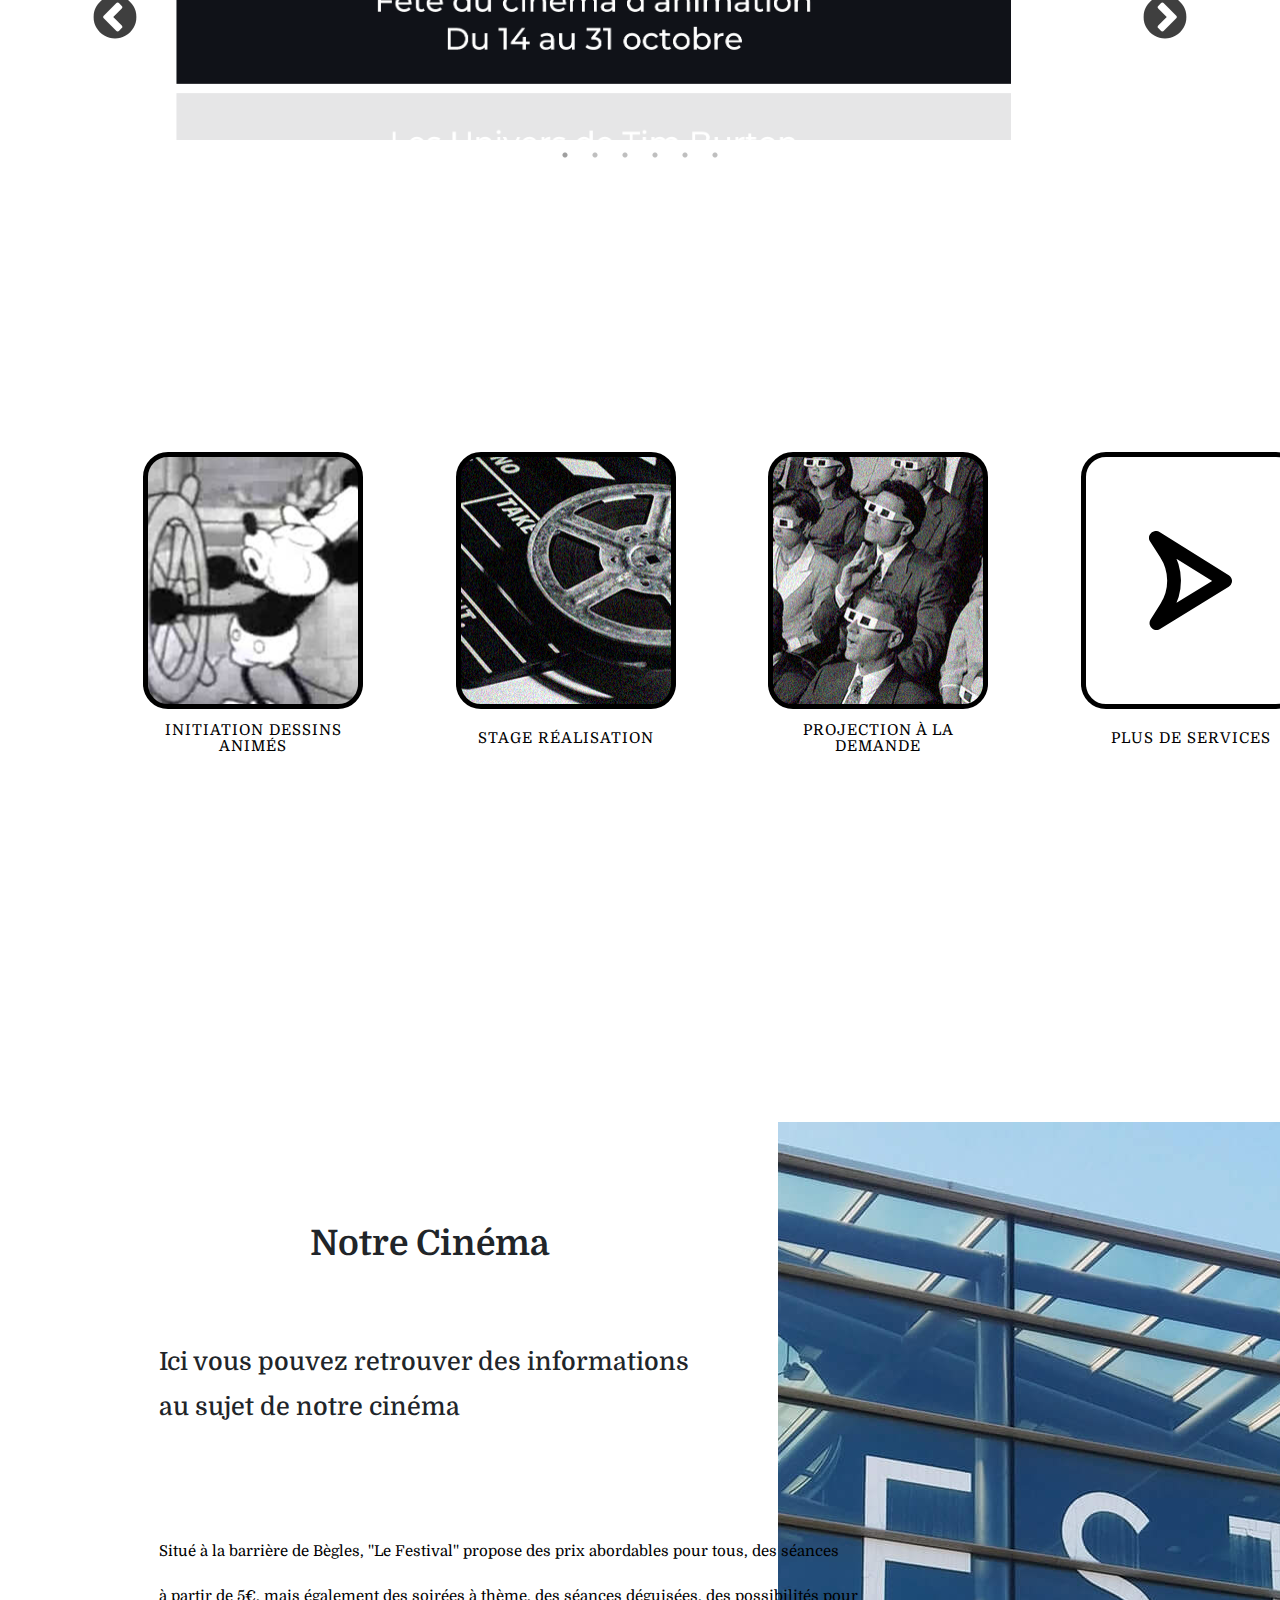
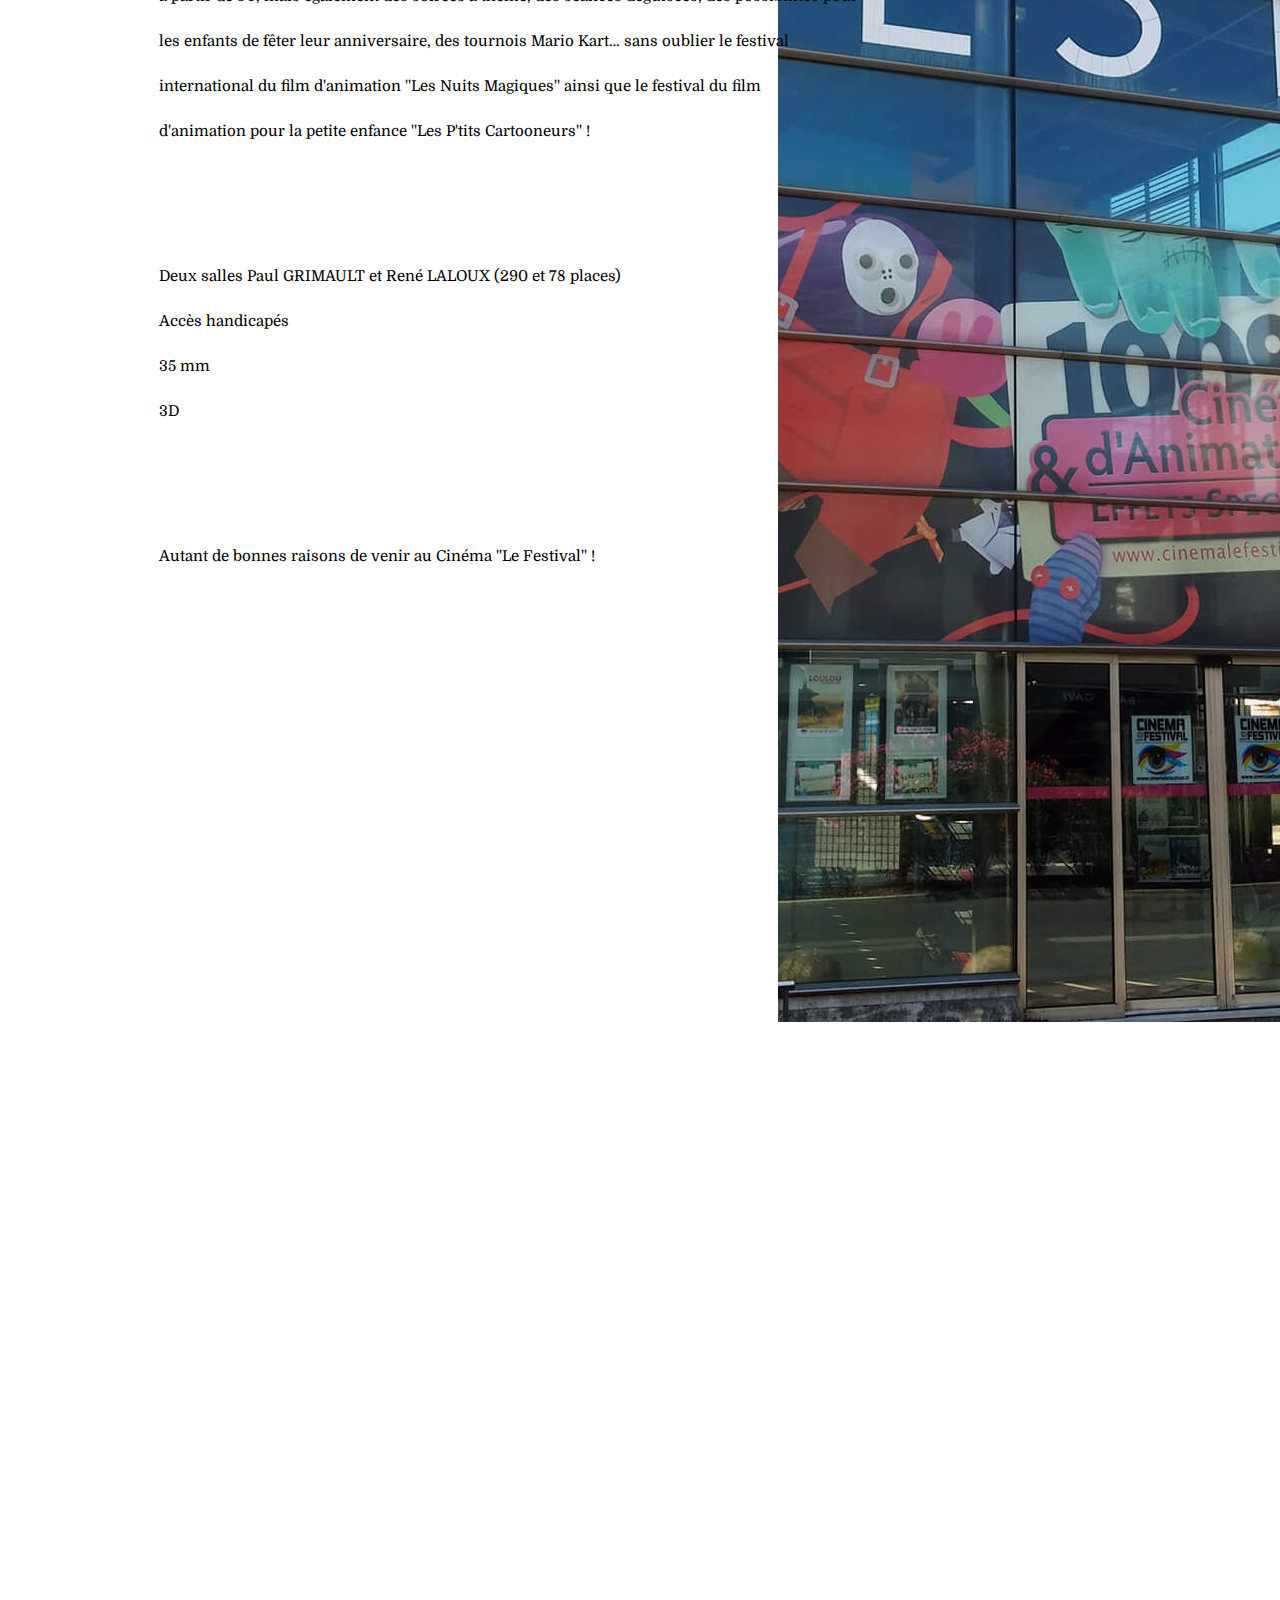
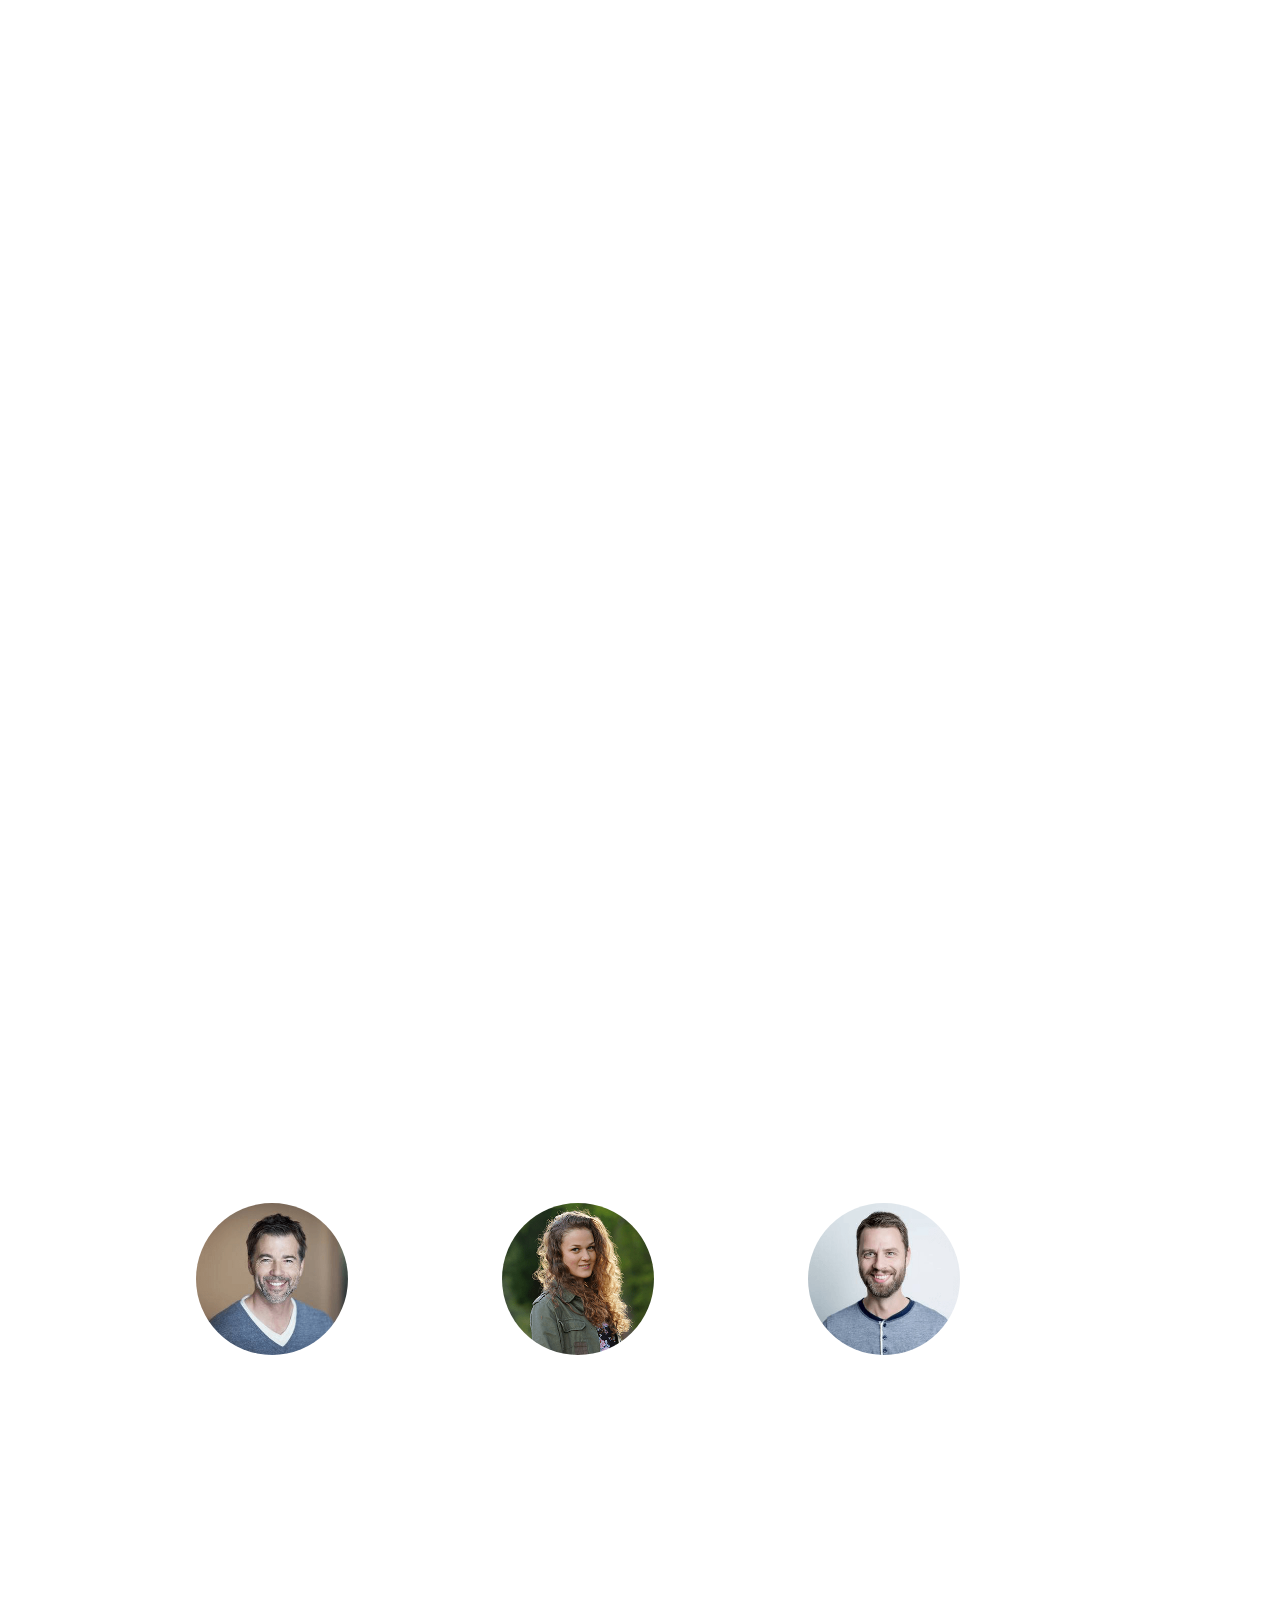
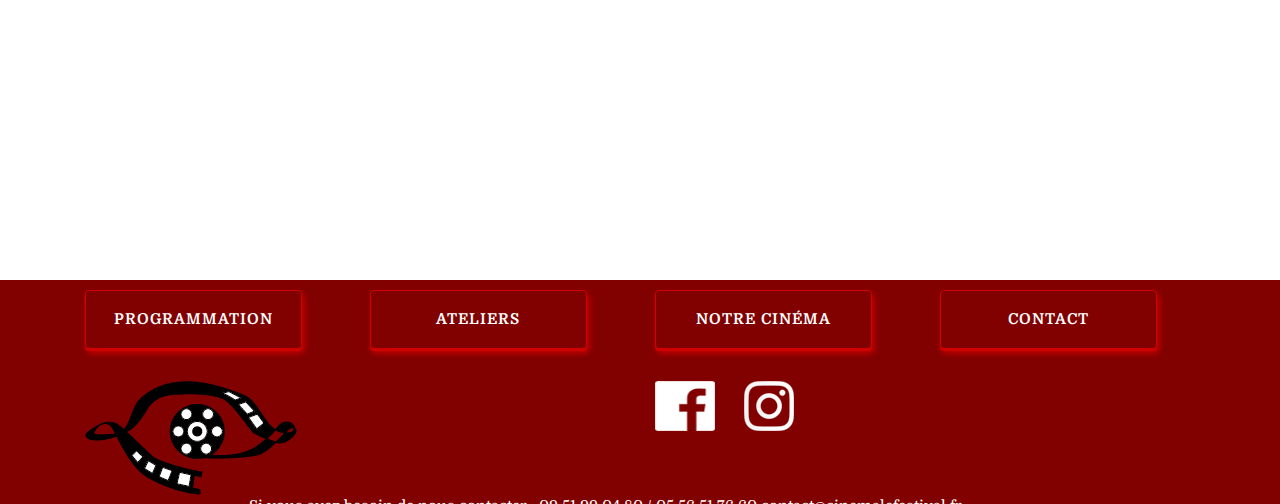
==== commit c84a0b45: "last line" ====
--- a/index.html
+++ b/index.html
@@ -313,8 +313,11 @@
             </div>
         </div>
 
-        <div id="ecran5" class="container" style="padding: 0;">
-            <div>
+        <div class="container-fluid">
+            <div class="row">
+                <h2 id="ecran4" class="distantdos right-color">Notre location</h2>
+            </div>
+            <div id="ecran5" class="row distantuno maps" >
                 <iframe
                     src="https://www.google.com/maps/embed?pb=!1m18!1m12!1m3!1d3177.0318191972688!2d-0.5648688286896452!3d44.813136927981915!2m3!1f0!2f0!3f0!3m2!1i1024!2i768!4f13.1!3m3!1m2!1s0xd5527aac4575fe1%3A0x7daa99163ab271bf!2sLe%20Festival!5e0!3m2!1sfr!2sfr!4v1603199447077!5m2!1sfr!2sfr"
                     frameborder="0" class="maps" allowfullscreen="" aria-hidden="false" tabindex="0"></iframe>
--- a/css/index.css
+++ b/css/index.css
@@ -18,7 +18,7 @@
   }
 
   .slick-slide img {
-	width: 80%;
+	width: 100%;
   }
   
 
@@ -45,7 +45,7 @@
 	width: 40%; 
 	height: 1500px; 
 	display: block;
-	margin-left: auto; 
+	margin-left: -30%; 
 	margin-right: 0; 
 	object-fit: none;
 }
@@ -54,8 +54,3 @@
 	border-radius: 50%;
 }
 
-.maps{
-	border:0; 
-	width:100%; 
-	height:100vh;
-}--- a/css/style.css
+++ b/css/style.css
@@ -8,7 +8,7 @@
     
 }
 #bar2 {
-
+    padding-top: 10px;
     background-color: #810000;
     
 }
@@ -70,15 +70,7 @@
 
 }
 
-.cinemaLateral{
-    width: 40%; 
-    height: 1500px; 
-    display: block;
-    margin-left: auto; 
-    margin-right: 0; 
-    object-fit: none;
-    
-}
+
 
 .photoDeProfil{
     border-radius: 100%;
@@ -88,7 +80,7 @@
 
 .maps{
     border:0; 
-    width:100%; 
+    width:91%; 
     height:100vh;
 }
 
@@ -210,6 +202,5 @@
 }
 
 .last-row{
-    
     margin-bottom: 30px;
 }
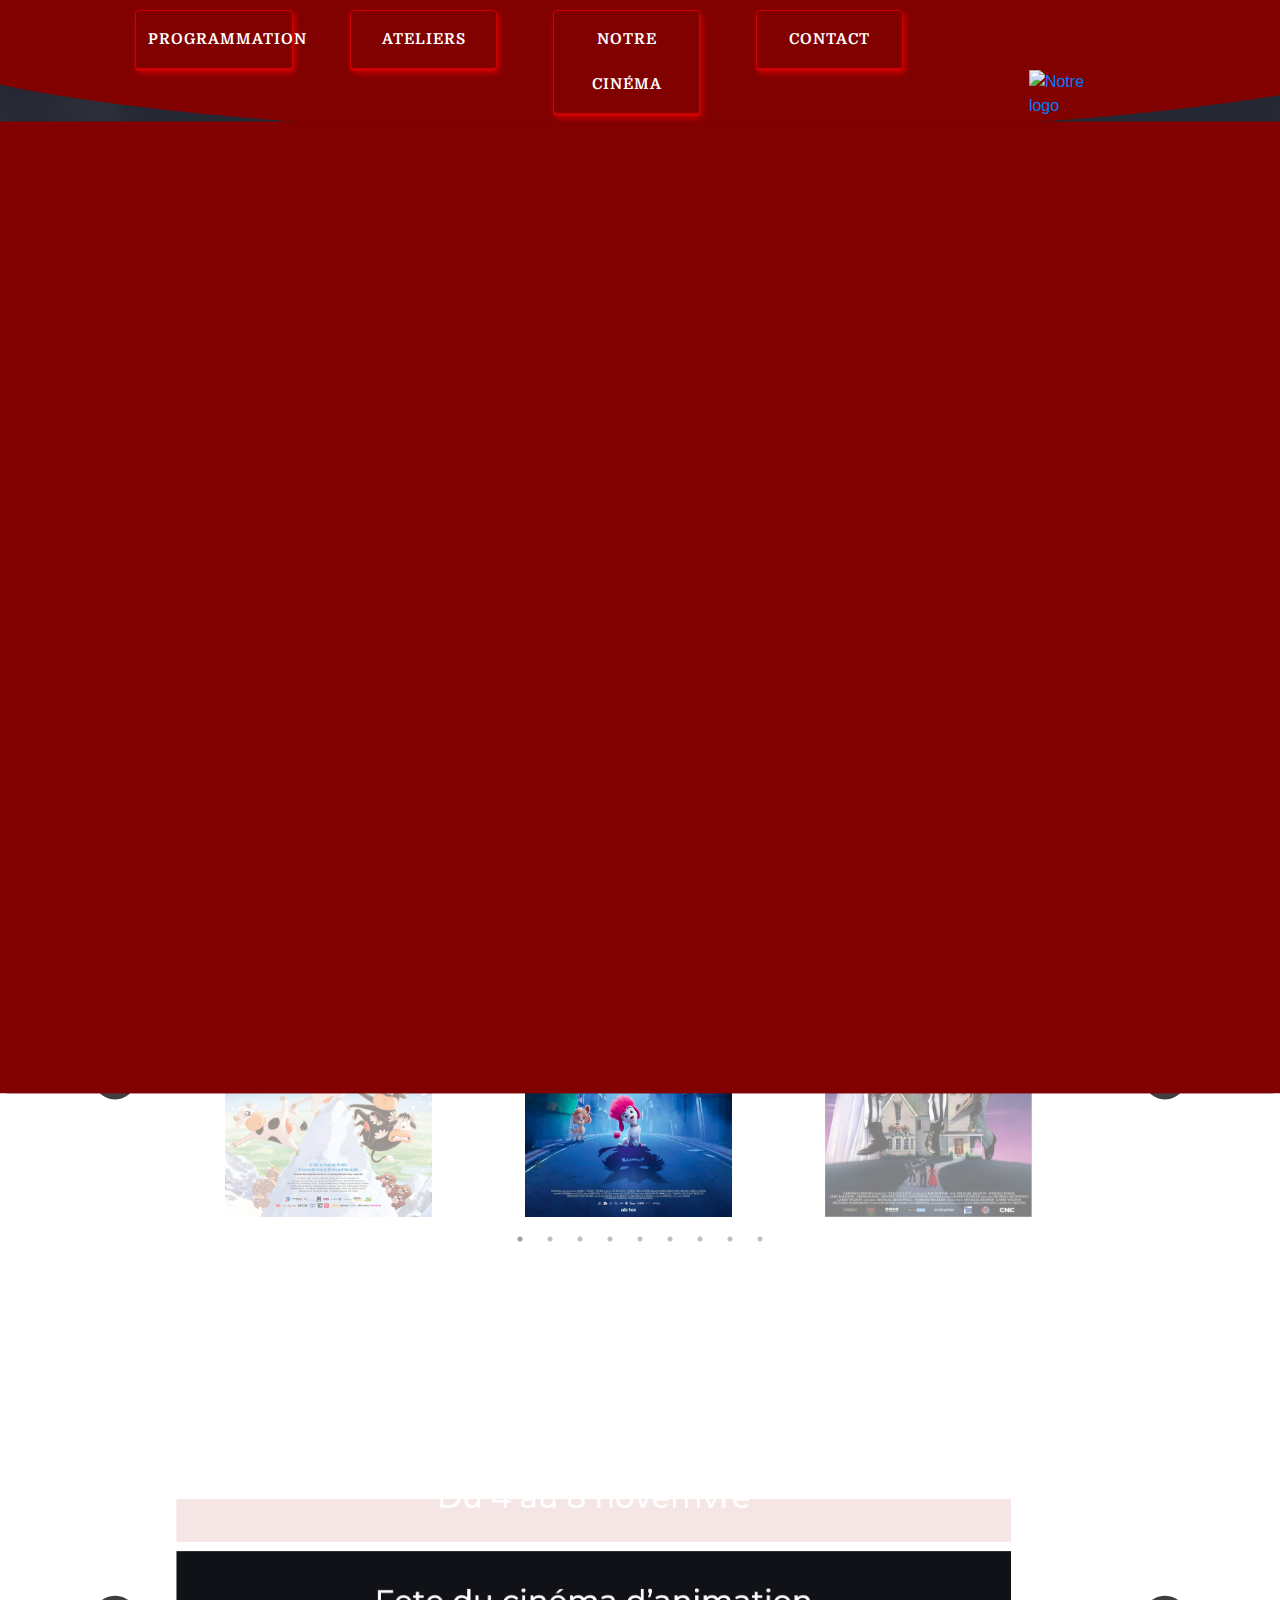
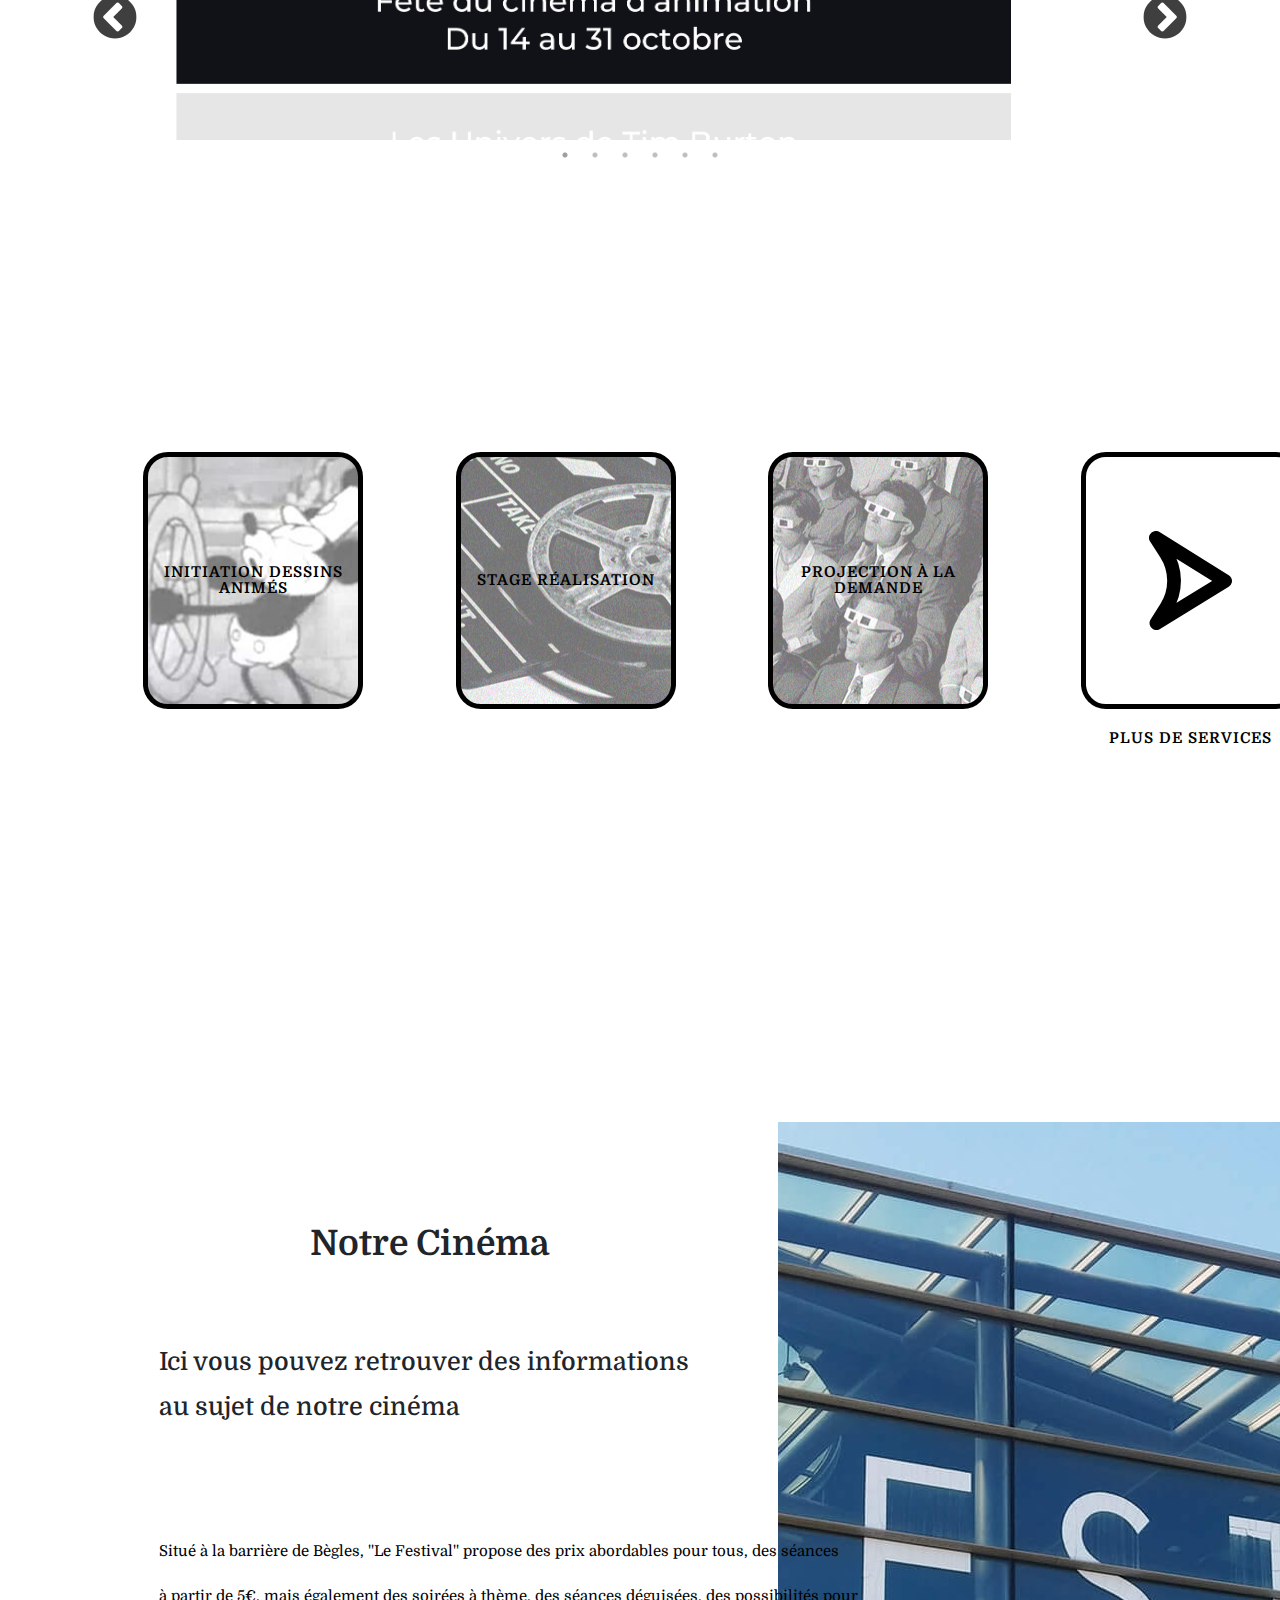
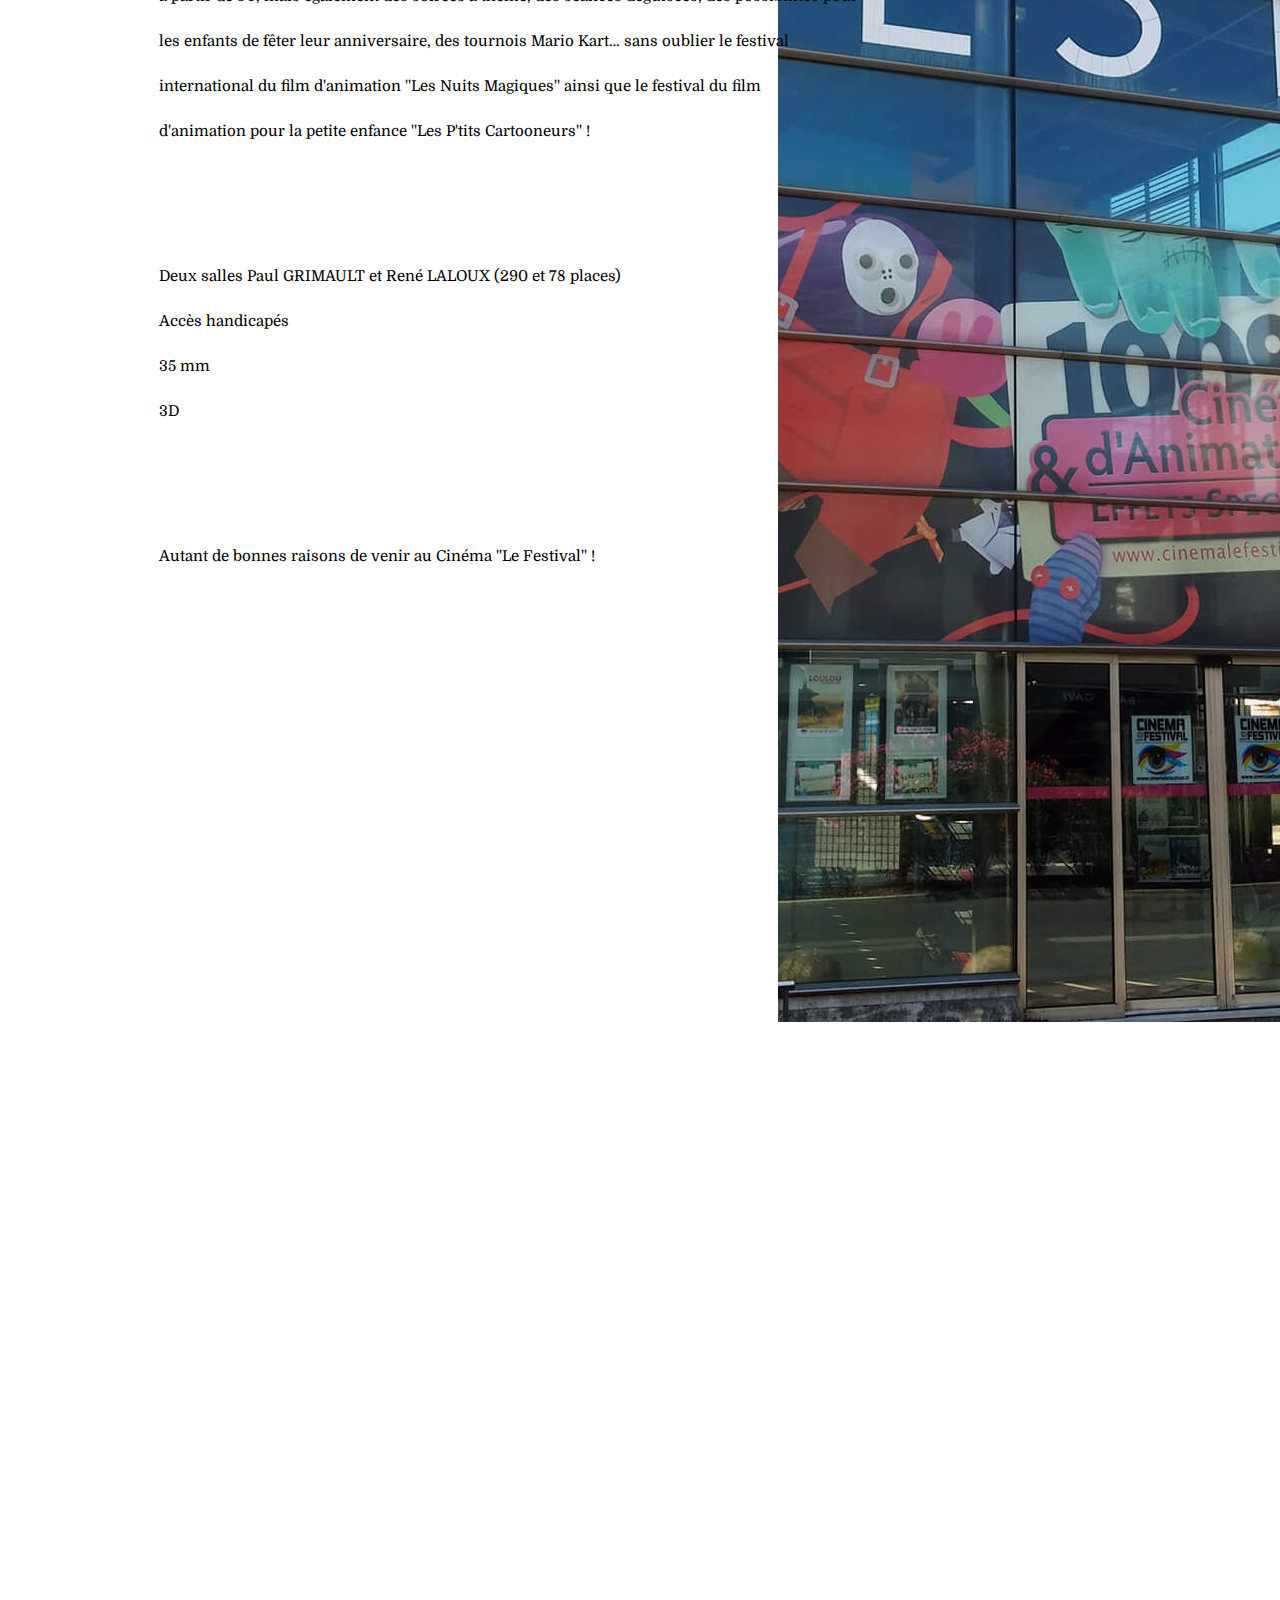
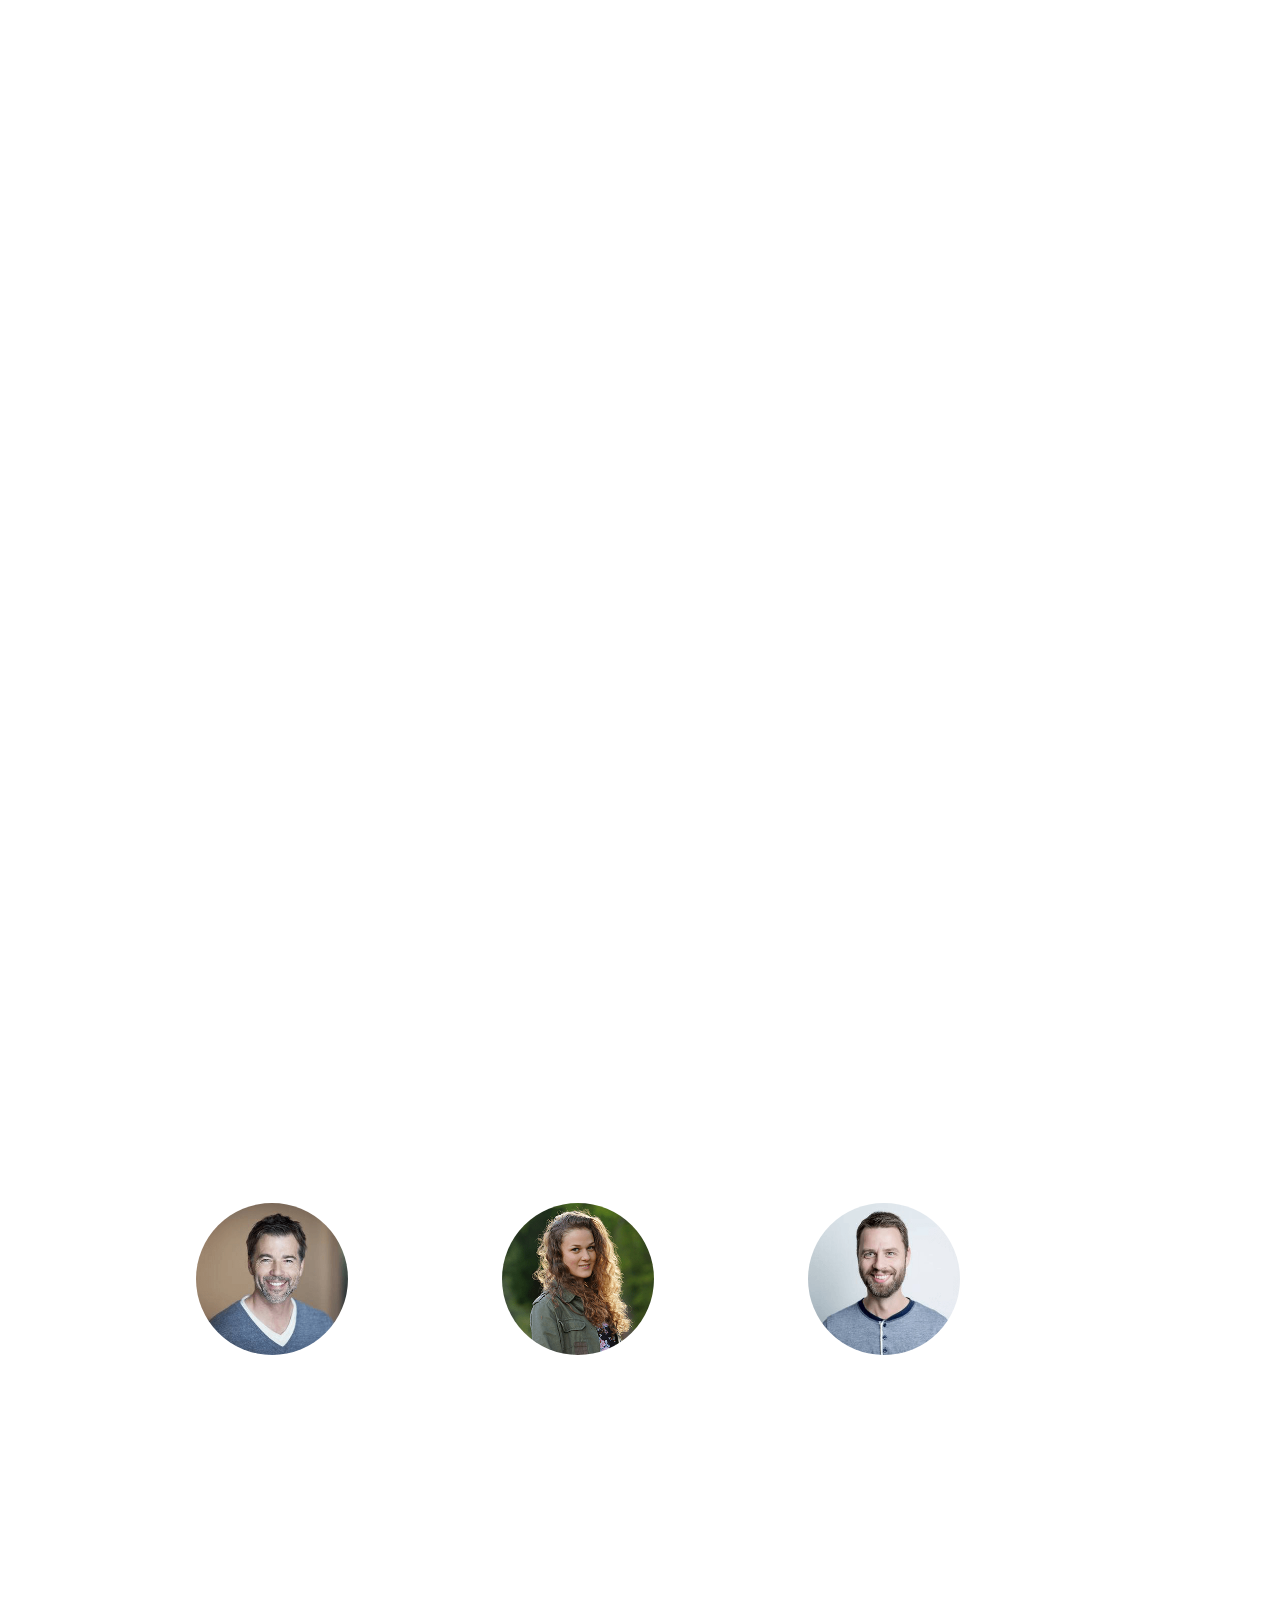
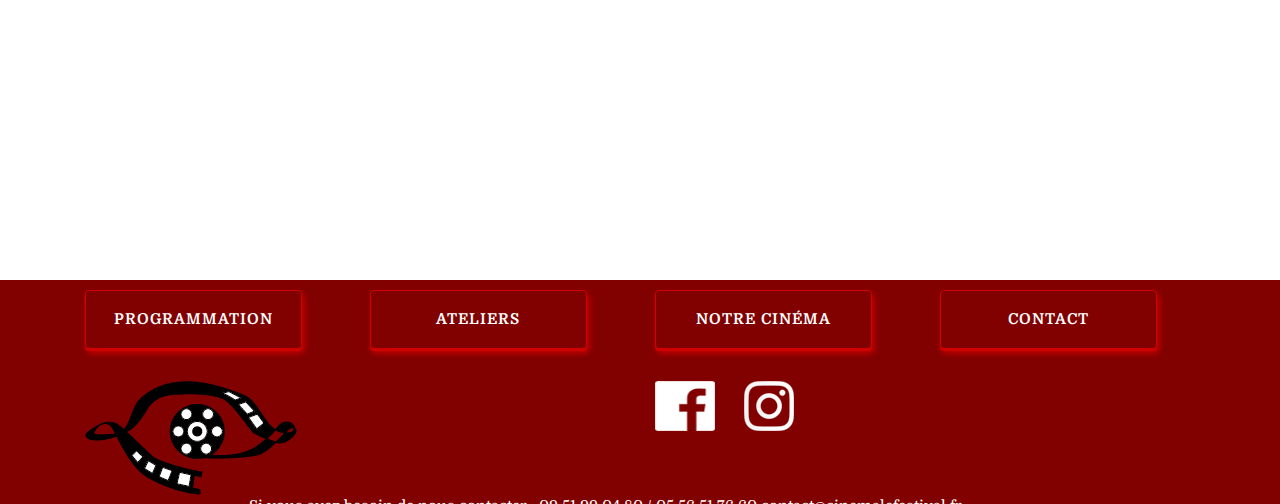
==== commit ae10cc2c: "last line" ====
--- a/index.html
+++ b/index.html
@@ -216,17 +216,17 @@
                                 <section class="buttons2 ">
                                     <span class="btn-2 btn-3 "
                                         style="background-image: url(./img-logo/animation.png);  background-position: center; background-size: inherit;">
-                                        <p class="BS" style="position: absolute; padding-top: 150%;">Initiation dessins
+                                        <p class="BS" style="position: absolute; ">Initiation dessins
                                             animés</p>
                                     </span>
                                 </section>
                             </div>
                             <div class="col ">
                                 <section class="buttons2">
-                                    <span class="btn-2 btn-3"
-                                        style="background-image: url(./img-logo/real.png);  background-position: center; background-size: inherit;">
-                                        <p class="BS" style="position: absolute; padding-top: 150%;">Stage réalisation
-                                        </p>
+                                    
+                                    <span class="btn-2 btn-3" style="background-image: url(./img-logo/real.png);  background-position: center; background-size: inherit;">
+                                        <p class="BS" style="position: absolute;">Stage réalisation
+                                    </p>
                                     </span>
                                 </section>
                             </div>
@@ -234,7 +234,7 @@
                                 <section class="buttons2">
                                     <span class="btn-2 btn-3"
                                         style="background-image: url(./img-logo/proj.png);  background-position: center; background-size: inherit;">
-                                        <p class="BS" style="position: absolute; padding-top: 150%;">Projection à la
+                                        <p class="BS" style="position: absolute; ">Projection à la
                                             demande</p>
                                     </span>
                                 </section>
--- a/css/style.css
+++ b/css/style.css
@@ -136,6 +136,7 @@
 .BS {
     font-family: Domine;
     color : black;
+    font-weight: bold;
 }
 
 
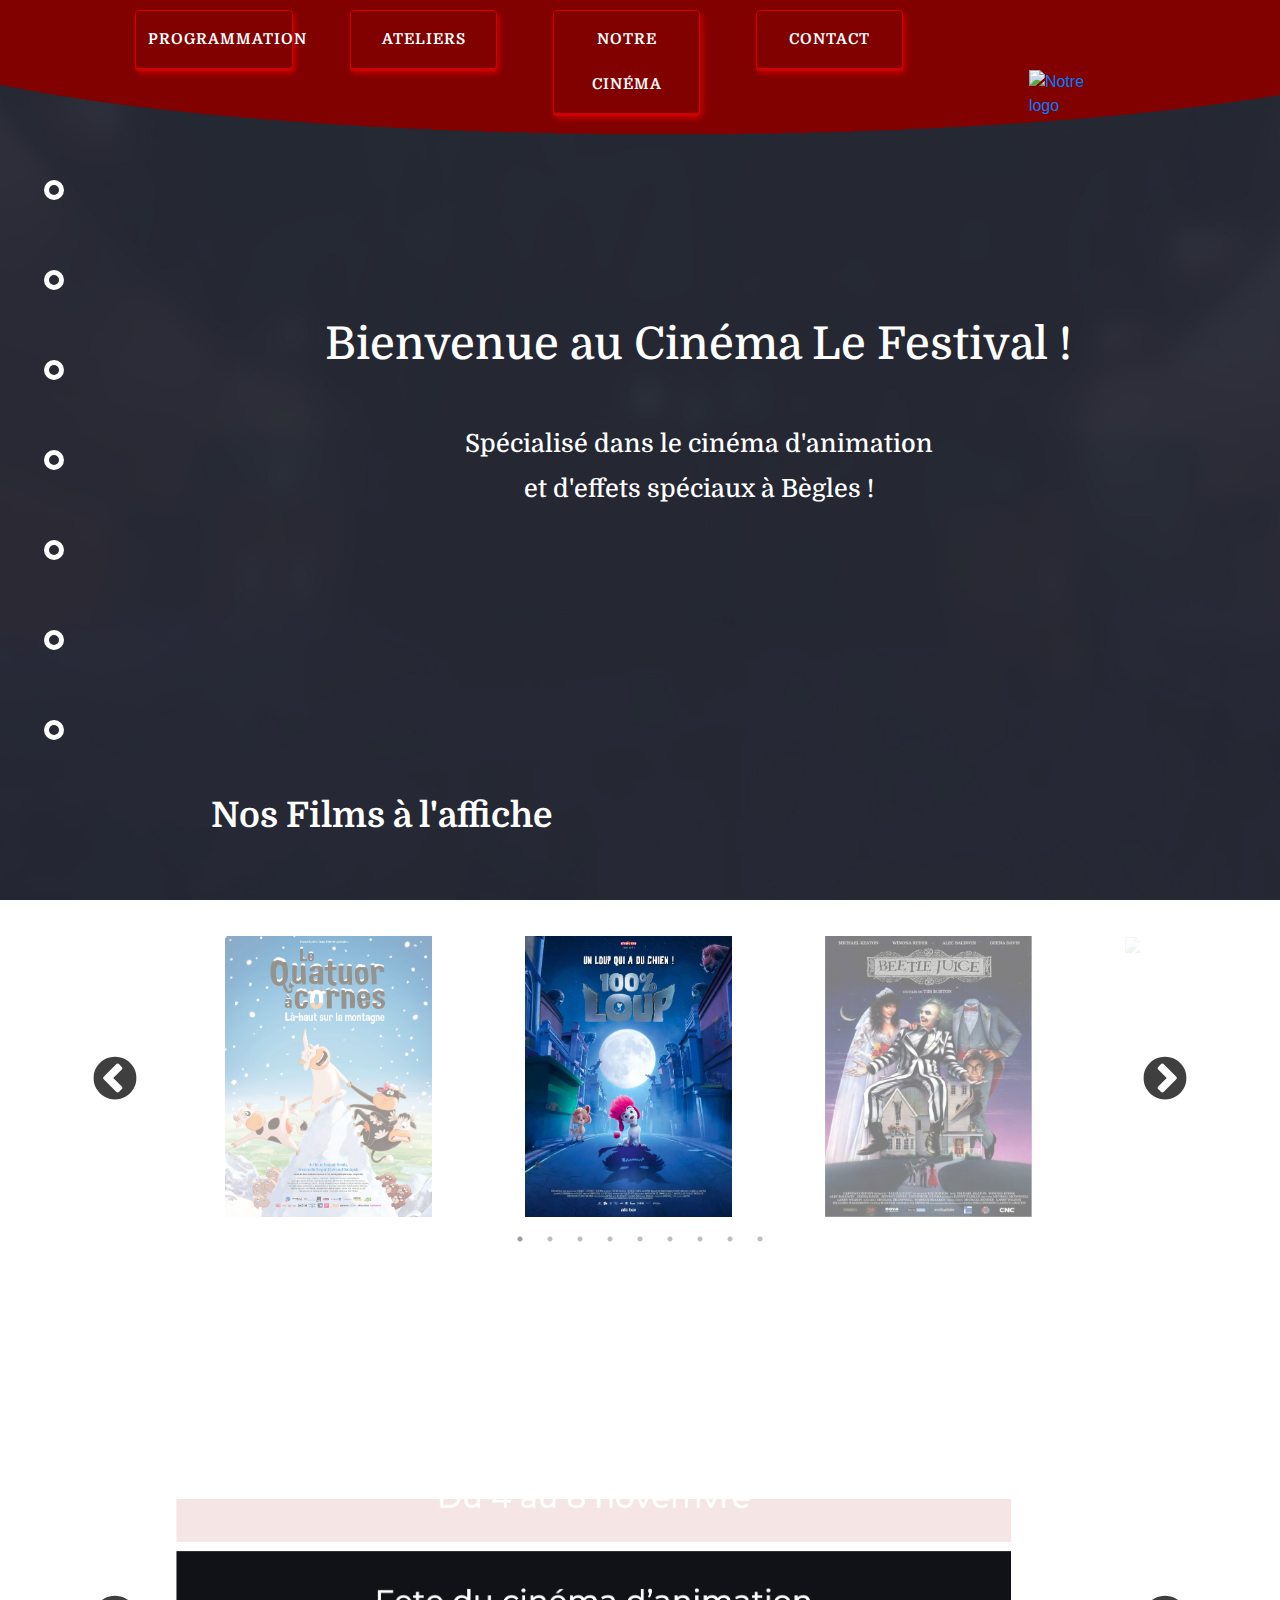
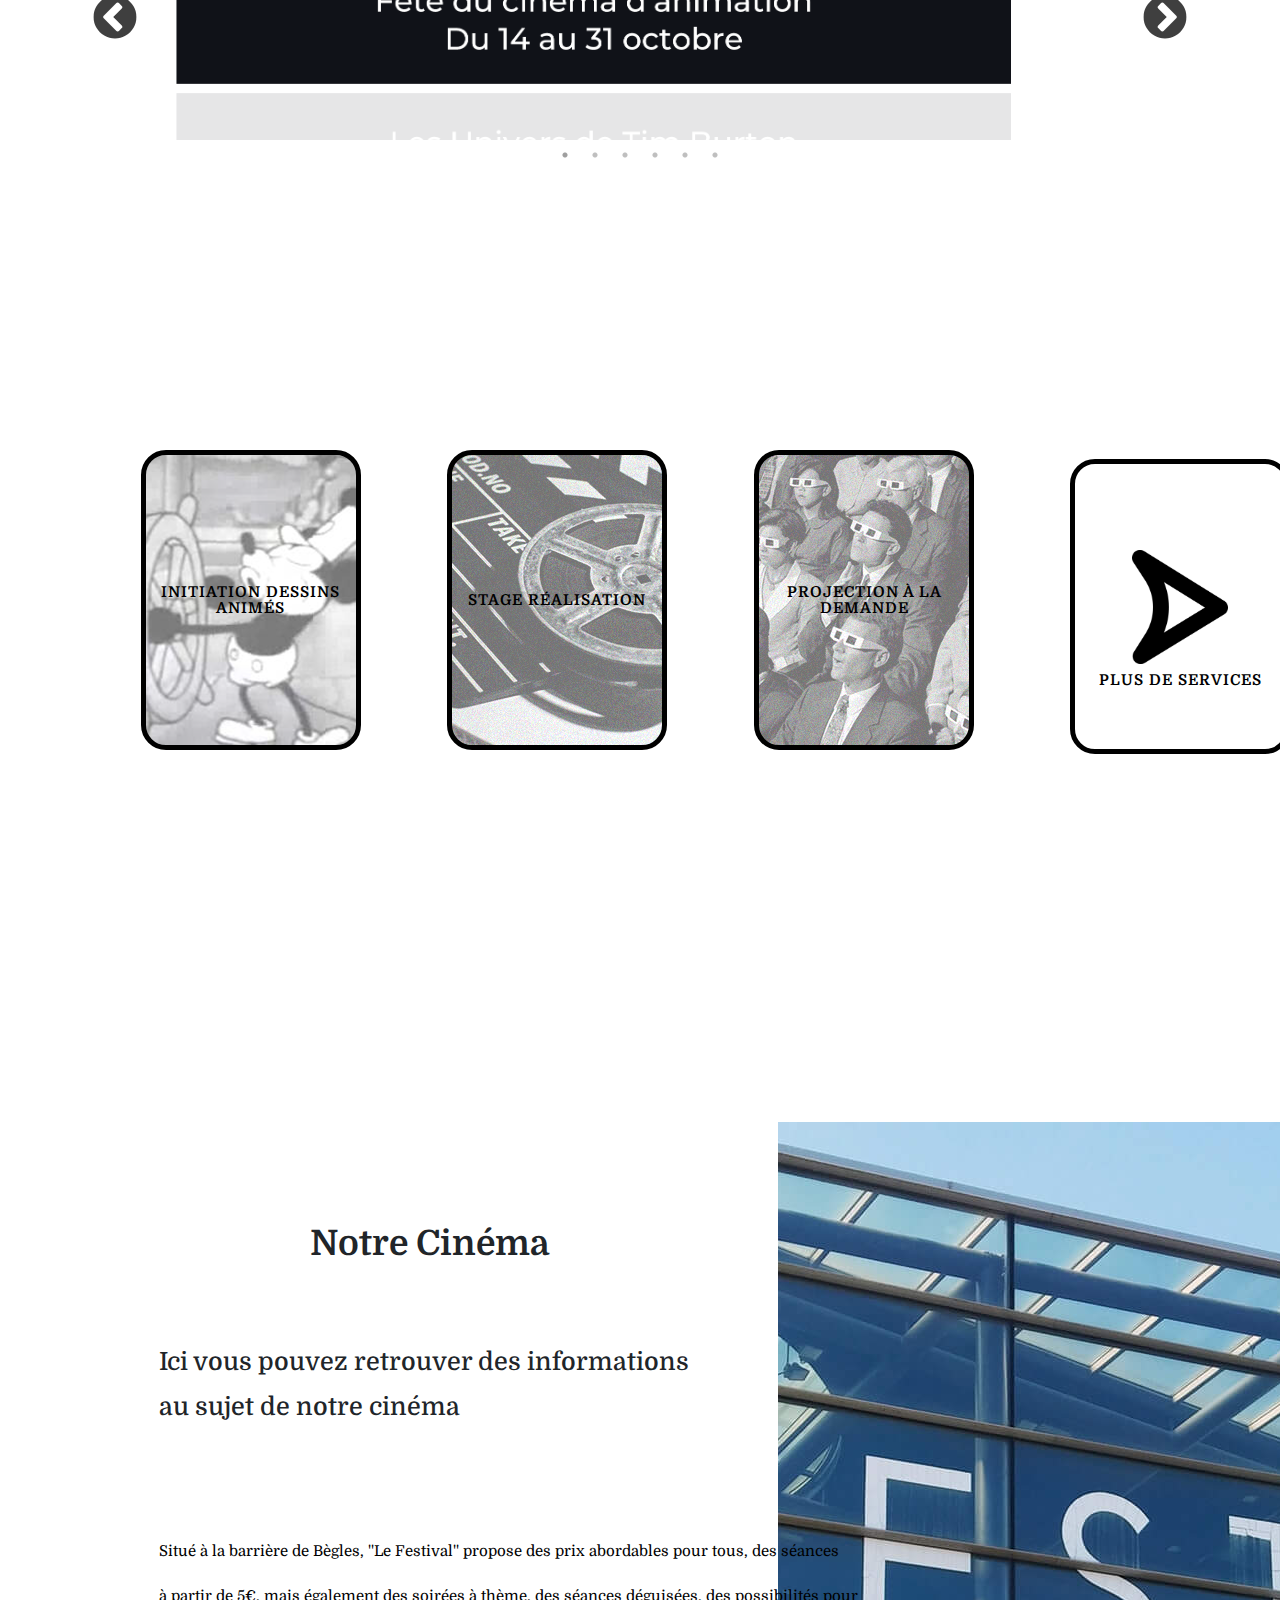
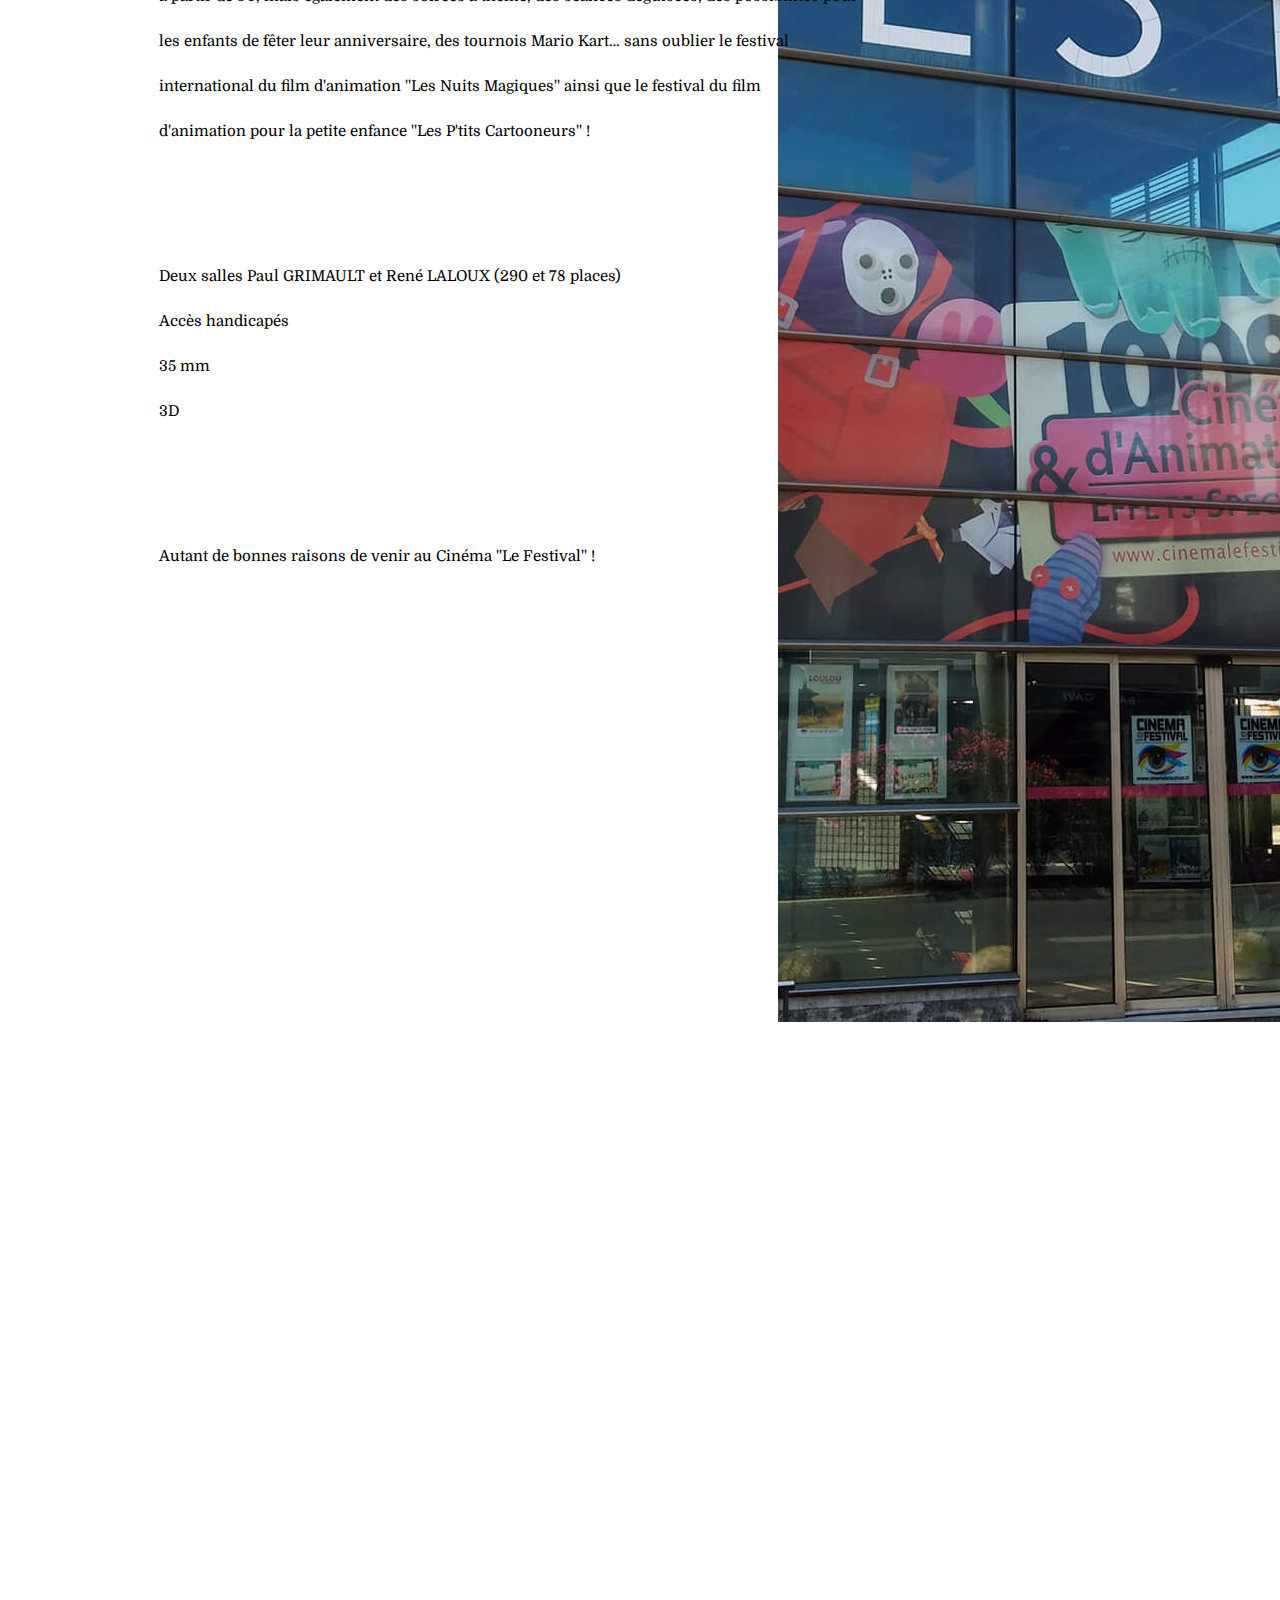
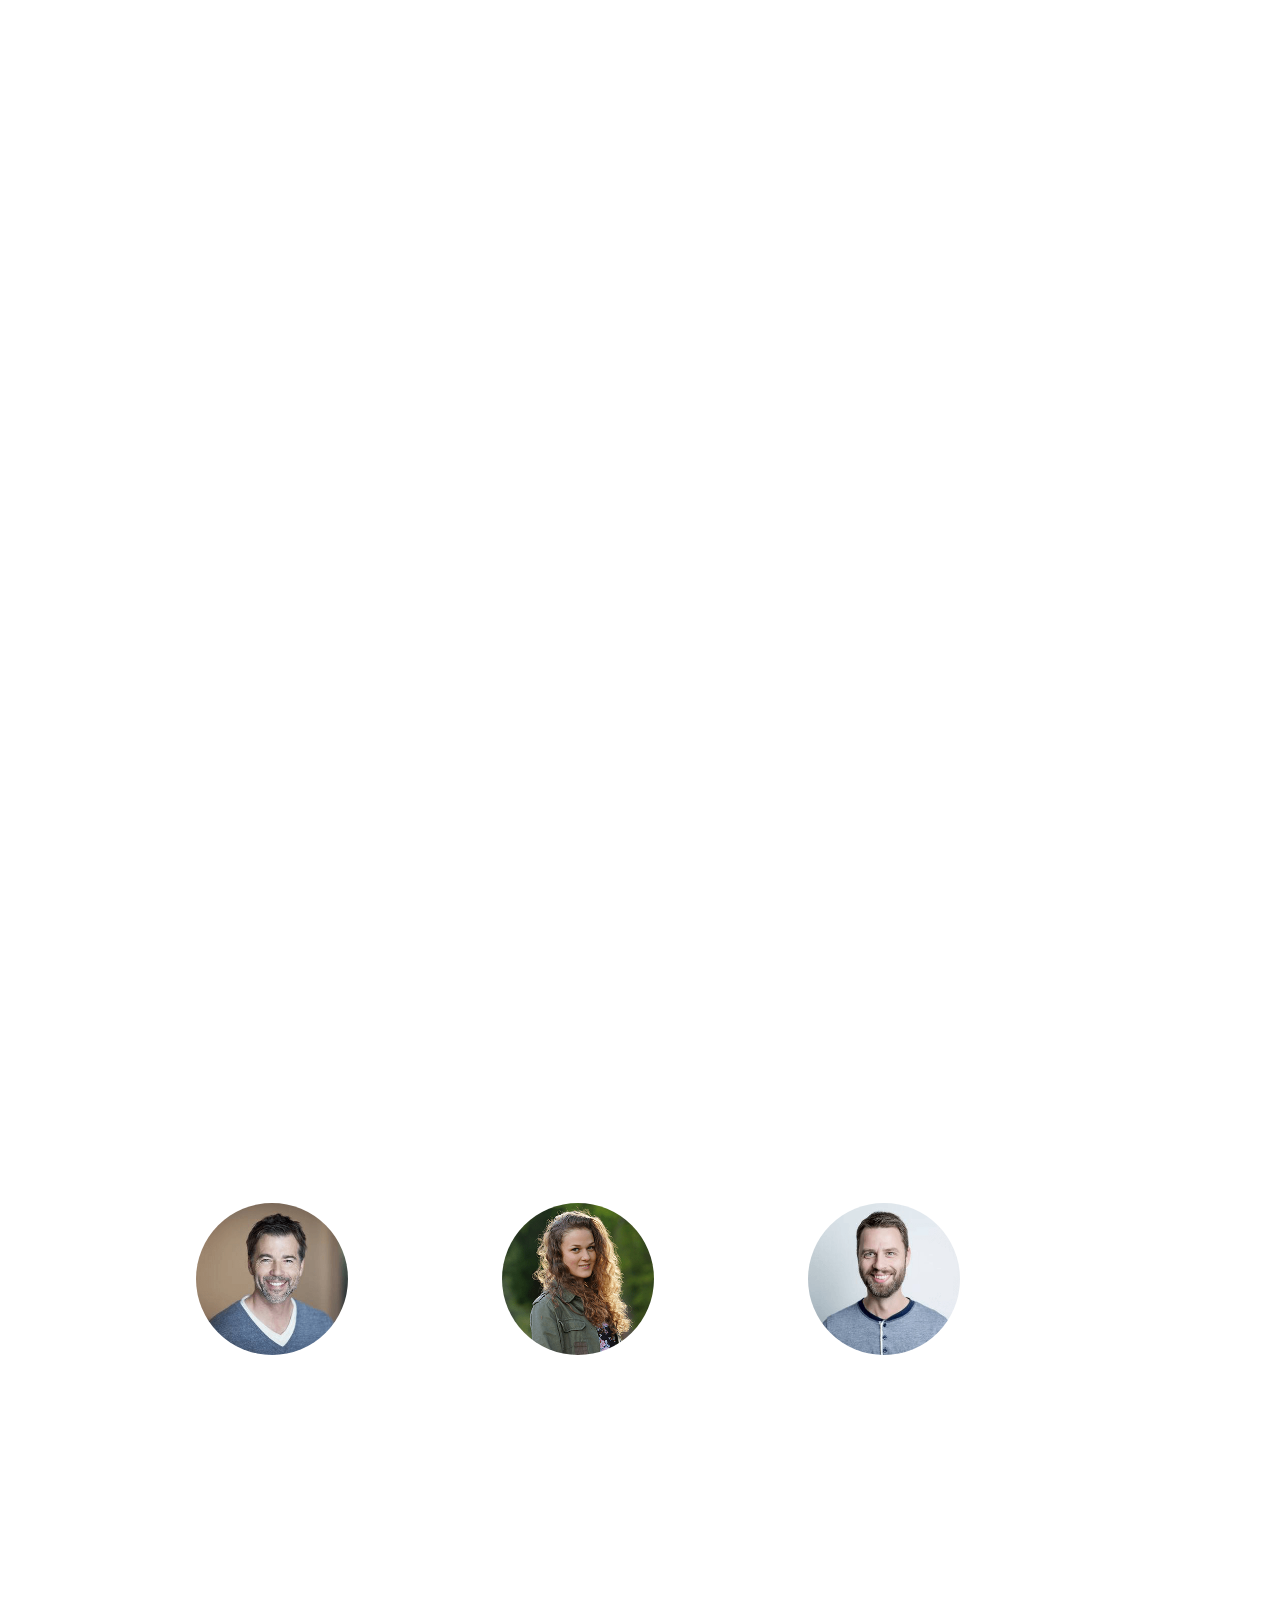
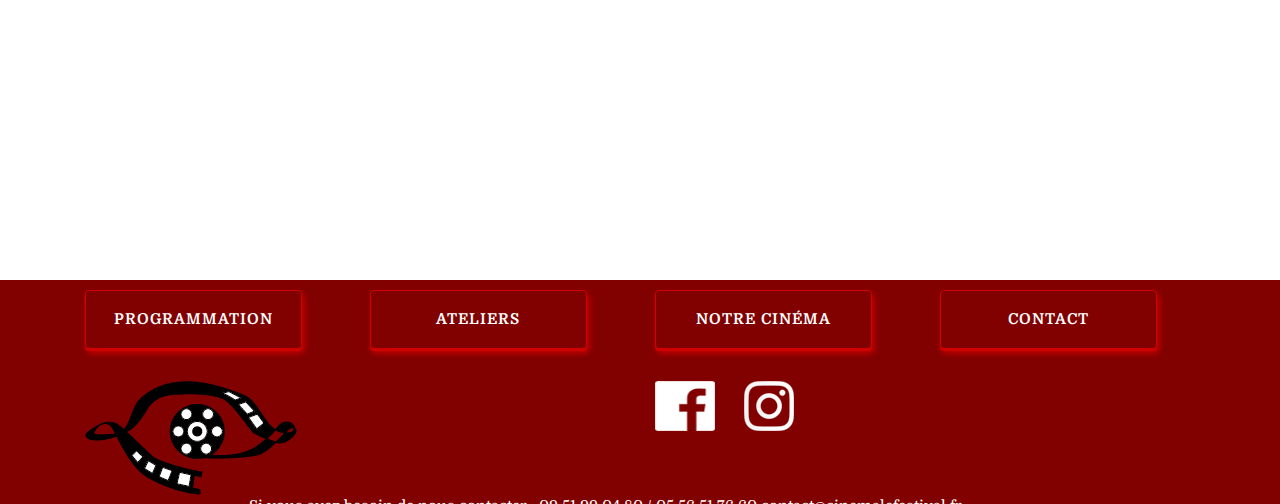
==== commit e1f10172: "last line" ====
--- a/index.html
+++ b/index.html
@@ -244,7 +244,7 @@
                                     <span class="btn-2 btn-3">
                                         <img src=img-logo\Flech-lien.svg title="voir plus de services"
                                             alt="voir plus de services" style="height: 40%;">
-                                        <p class="BS" style="position: absolute; padding-top: 150%;">Plus de services
+                                        <p class="BS" style="position: absolute; padding-top: 70%;">Plus de services
                                         </p>
                                     </span>
                                 </section>
